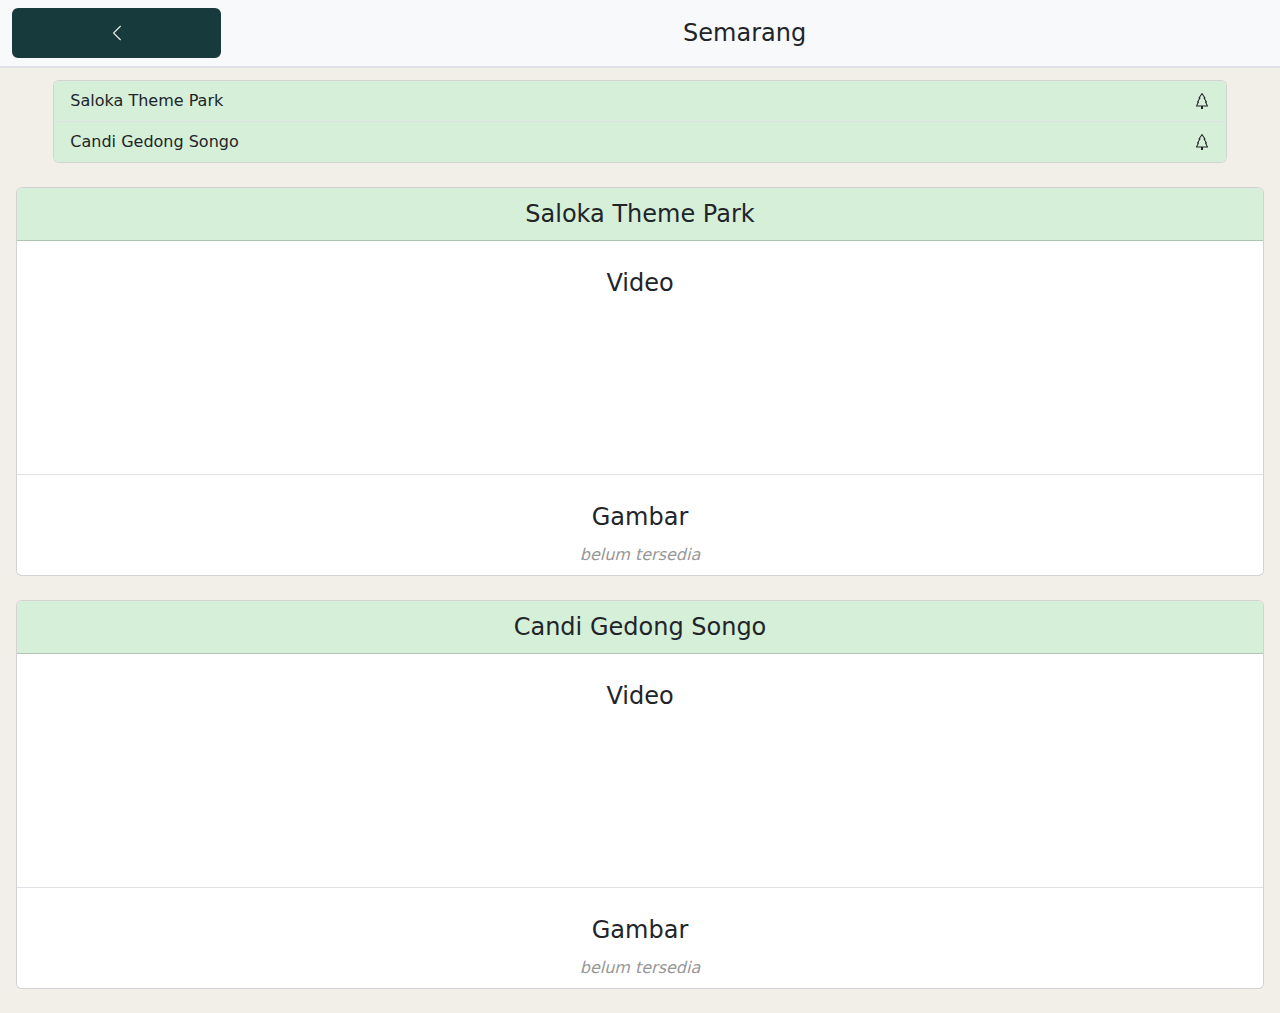
==== semarang.html @ 07086a49 "Upload Website V3" ====
<!DOCTYPE html>
<html lang="en">
  <head>
    <meta charset="UTF-8" />
    <meta name="viewport" content="width=device-width, initial-scale=1.0" />
    <title>Tegal</title>
    <link
      href="https://cdn.jsdelivr.net/npm/bootstrap@5.3.3/dist/css/bootstrap.min.css"
      rel="stylesheet"
      integrity="sha384-QWTKZyjpPEjISv5WaRU9OFeRpok6YctnYmDr5pNlyT2bRjXh0JMhjY6hW+ALEwIH"
      crossorigin="anonymous"
    />
    <link rel="preconnect" href="https://fonts.googleapis.com" />
    <link rel="preconnect" href="https://fonts.gstatic.com" crossorigin />
    <link
      rel="stylesheet"
      href="https://fonts.googleapis.com/css2?family=Material+Symbols+Outlined:opsz,wght,FILL,GRAD@20..48,100..700,0..1,-50..200"
    />
    <link
      href="https://fonts.googleapis.com/css2?family=Poppins:ital,wght@0,100;0,200;0,300;0,400;0,500;0,600;0,700;0,800;0,900;1,100;1,200;1,300;1,400;1,500;1,600;1,700;1,800;1,900&display=swap"
      rel="stylesheet"
    />
    <link rel="stylesheet" href="./style/style.css" />
    <link rel="stylesheet" href="./style/poppins.css" />
    <link rel="stylesheet" href="./style/pattern.css" />
    <link rel="icon" type="image/x-icon" href="./images/busfront.ico" />
  </head>
  <body>
    <!-- Navbar -->
    <nav class="navbar fixed-top bg-body-tertiary border-bottom border-2">
      <div
        class="container-fluid d-flex flex-row justify-content-between text-center"
      >
        <a
          class="navbar-brand btn-first col-2 rounded d-flex justify-content-center align-items-center"
          href="./index.html"
          ><svg
            xmlns="http://www.w3.org/2000/svg"
            width="18"
            height="18"
            fill="currentColor"
            class="bi bi-chevron-left"
            viewBox="0 0 16 16"
          >
            <path
              fill-rule="evenodd"
              d="M11.354 1.646a.5.5 0 0 1 0 .708L5.707 8l5.647 5.646a.5.5 0 0 1-.708.708l-6-6a.5.5 0 0 1 0-.708l6-6a.5.5 0 0 1 .708 0"
            />
          </svg>
        </a>
        <p class="text-center col-10 fs-4">Semarang</p>
      </div>
    </nav>
    <!-- End of Navbar -->
    <!-- List -->
    <div class="d-flex flex-column align-items-center">
      <div class="card col-11 mt-main">
        <ul class="list-group list-group-flush">
          <li
            class="list-group-item bg-third d-flex flex-row justify-content-between align-items-center"
          >
            <span>Saloka Theme Park</span>
            <svg
              xmlns="http://www.w3.org/2000/svg"
              width="16"
              height="16"
              fill="currentColor"
              class="bi bi-tree"
              viewBox="0 0 16 16"
            >
              <path
                d="M8.416.223a.5.5 0 0 0-.832 0l-3 4.5A.5.5 0 0 0 5 5.5h.098L3.076 8.735A.5.5 0 0 0 3.5 9.5h.191l-1.638 3.276a.5.5 0 0 0 .447.724H7V16h2v-2.5h4.5a.5.5 0 0 0 .447-.724L12.31 9.5h.191a.5.5 0 0 0 .424-.765L10.902 5.5H11a.5.5 0 0 0 .416-.777zM6.437 4.758A.5.5 0 0 0 6 4.5h-.066L8 1.401 10.066 4.5H10a.5.5 0 0 0-.424.765L11.598 8.5H11.5a.5.5 0 0 0-.447.724L12.69 12.5H3.309l1.638-3.276A.5.5 0 0 0 4.5 8.5h-.098l2.022-3.235a.5.5 0 0 0 .013-.507"
              />
            </svg>
          </li>
          <li
            class="list-group-item bg-third d-flex flex-row justify-content-between align-items-center"
          >
            <span>Candi Gedong Songo</span>
            <svg
              xmlns="http://www.w3.org/2000/svg"
              width="16"
              height="16"
              fill="currentColor"
              class="bi bi-tree"
              viewBox="0 0 16 16"
            >
              <path
                d="M8.416.223a.5.5 0 0 0-.832 0l-3 4.5A.5.5 0 0 0 5 5.5h.098L3.076 8.735A.5.5 0 0 0 3.5 9.5h.191l-1.638 3.276a.5.5 0 0 0 .447.724H7V16h2v-2.5h4.5a.5.5 0 0 0 .447-.724L12.31 9.5h.191a.5.5 0 0 0 .424-.765L10.902 5.5H11a.5.5 0 0 0 .416-.777zM6.437 4.758A.5.5 0 0 0 6 4.5h-.066L8 1.401 10.066 4.5H10a.5.5 0 0 0-.424.765L11.598 8.5H11.5a.5.5 0 0 0-.447.724L12.69 12.5H3.309l1.638-3.276A.5.5 0 0 0 4.5 8.5h-.098l2.022-3.235a.5.5 0 0 0 .013-.507"
              />
            </svg>
          </li>
        </ul>
      </div>
    </div>
    <!-- End of List -->

    <!-- Main 1-->
    <div class="mx-3 mt-4">
      <div class="card mb-4">
        <div class="card-header text-center fs-4 bg-third">
          Saloka Theme Park
        </div>
        <ul class="list-group list-group-flush">
          <li class="list-group-item text-center">
            <div class="fs-4 mb-2 mt-3">Video</div>
            <iframe
              src="https://www.youtube.com/embed/GYGILO3Qjj8"
              title="WISATA SALOKA PARK SEMARANG | TAMAN WISATA REKREASI TERBESAR JATENG | UPDATE  TIKET TERBARU SALOKA"
              frameborder="0"
              allow="accelerometer; autoplay; clipboard-write; encrypted-media; gyroscope; picture-in-picture; web-share"
              referrerpolicy="strict-origin-when-cross-origin"
              allowfullscreen
            ></iframe>
          </li>
          <li class="list-group-item d-flex flex-column align-items-center">
            <div class="fs-4 mb-2 mt-3">Gambar</div>
            <div class="text-disable">belum tersedia</div>
          </li>
        </ul>
      </div>
    </div>
    <!-- End of Main 1-->

    <!-- Main 2 -->
    <div class="mx-3 mt-4">
      <div class="card mb-4">
        <div class="card-header text-center fs-4 bg-third">
          Candi Gedong Songo
        </div>
        <ul class="list-group list-group-flush">
          <li class="list-group-item text-center">
            <div class="fs-4 mb-2 mt-3">Video</div>
            <iframe
              src="https://www.youtube.com/embed/PD6K5mog-Es"
              title="Ayanaz Tampil Beda di Wisata Candi Gedongsongo Bandungan Semarang"
              frameborder="0"
              allow="accelerometer; autoplay; clipboard-write; encrypted-media; gyroscope; picture-in-picture; web-share"
              referrerpolicy="strict-origin-when-cross-origin"
              allowfullscreen
            ></iframe>
          </li>
          <li class="list-group-item d-flex flex-column align-items-center">
            <div class="fs-4 mb-2 mt-3">Gambar</div>
            <div class="text-disable">belum tersedia</div>
          </li>
        </ul>
      </div>
    </div>
    <!-- End of Main 2 -->

    <script
      src="https://cdn.jsdelivr.net/npm/bootstrap@5.3.3/dist/js/bootstrap.bundle.min.js"
      integrity="sha384-YvpcrYf0tY3lHB60NNkmXc5s9fDVZLESaAA55NDzOxhy9GkcIdslK1eN7N6jIeHz"
      crossorigin="anonymous"
    ></script>
  </body>
</html>
---- style/style.css ----
body {
  background-color: #f2efe8 !important;
}

.bg-main {
  background-color: #f2efe8 !important;
}

.bg-second {
  background-color: #173b3d !important;
}

.bg-third {
  background-color: #d6efd8 !important;
}

.text-first {
  color: #173b3d !important;
}

.text-second {
  color: #f2efe8 !important;
}

.text-disable {
  color: rgb(151, 151, 151);
  font-style: italic;
}

.vh-100 {
  height: 100vh;
}

.vh-90 {
  height: 70vh;
}

.btn-first {
  background-color: #173b3d !important;
  color: #f2efe8 !important;
  border: 3px solid #173b3d;
}

.btn-first:hover {
  background-color: #f2efe8 !important;
  color: #173b3d !important;
  border: 3px solid #173b3d;
}

.navbar-brand {
  margin-right: 0 !important;
  padding-top: 0 !important;
  padding-bottom: 0 !important;
  height: 50px;
}

.hero {
  height: 100vh;
}

.image-hero {
  height: 100px;
}

.title {
  font-size: 3rem;
}

p {
  margin-bottom: 0 !important;
}

.mt-main {
  margin-top: 80px;
}

.card2 {
  background-color: #f2efe8 !important;
  border: none !important;
}

.card-body2 {
  padding: 10px 10px 5px 10px;
  margin-top: 13px;
  background: linear-gradient(-45deg, #365e32, #81a263, #173b3d, #d6efd8);
  background-size: 400% 400%;
  animation: gradient 15s ease infinite;
}

.card-body3 {
  padding: 10px 10px 5px 10px;
  margin-top: 13px;
  background: linear-gradient(-45deg, #c7253e, #e85c0d, #821131, #fabc3f);
  background-size: 400% 400%;
  animation: gradient 15s ease infinite;
}

.card-body4 {
  padding: 10px 10px 5px 10px;
  margin-top: 13px;
  background: linear-gradient(-45deg, #795757, #664343, #3b3030, #fff0d1);
  background-size: 400% 400%;
  animation: gradient 15s ease infinite;
}

.in-box {
  padding: 5px 8px 5px 8px;
  background-color: #f2efe8;
}

@keyframes gradient {
  0% {
    background-position: 0% 50%;
  }
  50% {
    background-position: 100% 50%;
  }
  100% {
    background-position: 0% 50%;
  }
}

.location {
  margin-top: 3px !important;
}

.material-symbols-outlined {
  font-variation-settings: "FILL" 0, "wght" 400, "GRAD" 0, "opsz" 16;
}
---- style/poppins.css ----
.poppins-thin {
  font-family: "Poppins", system-ui;
  font-weight: 100;
  font-style: normal;
}

.poppins-extralight {
  font-family: "Poppins", system-ui;
  font-weight: 200;
  font-style: normal;
}

.poppins-light {
  font-family: "Poppins", system-ui;
  font-weight: 300;
  font-style: normal;
}

.poppins-regular {
  font-family: "Poppins", system-ui;
  font-weight: 400;
  font-style: normal;
}

.poppins-medium {
  font-family: "Poppins", system-ui;
  font-weight: 500;
  font-style: normal;
}

.poppins-semibold {
  font-family: "Poppins", system-ui;
  font-weight: 600;
  font-style: normal;
}

.poppins-bold {
  font-family: "Poppins", system-ui;
  font-weight: 700;
  font-style: normal;
}

.poppins-extrabold {
  font-family: "Poppins", system-ui;
  font-weight: 800;
  font-style: normal;
}

.poppins-black {
  font-family: "Poppins", system-ui;
  font-weight: 900;
  font-style: normal;
}

.poppins-thin-italic {
  font-family: "Poppins", system-ui;
  font-weight: 100;
  font-style: italic;
}

.poppins-extralight-italic {
  font-family: "Poppins", system-ui;
  font-weight: 200;
  font-style: italic;
}

.poppins-light-italic {
  font-family: "Poppins", system-ui;
  font-weight: 300;
  font-style: italic;
}

.poppins-regular-italic {
  font-family: "Poppins", system-ui;
  font-weight: 400;
  font-style: italic;
}

.poppins-medium-italic {
  font-family: "Poppins", system-ui;
  font-weight: 500;
  font-style: italic;
}

.poppins-semibold-italic {
  font-family: "Poppins", system-ui;
  font-weight: 600;
  font-style: italic;
}

.poppins-bold-italic {
  font-family: "Poppins", system-ui;
  font-weight: 700;
  font-style: italic;
}

.poppins-extrabold-italic {
  font-family: "Poppins", system-ui;
  font-weight: 800;
  font-style: italic;
}

.poppins-black-italic {
  font-family: "Poppins", system-ui;
  font-weight: 900;
  font-style: italic;
}
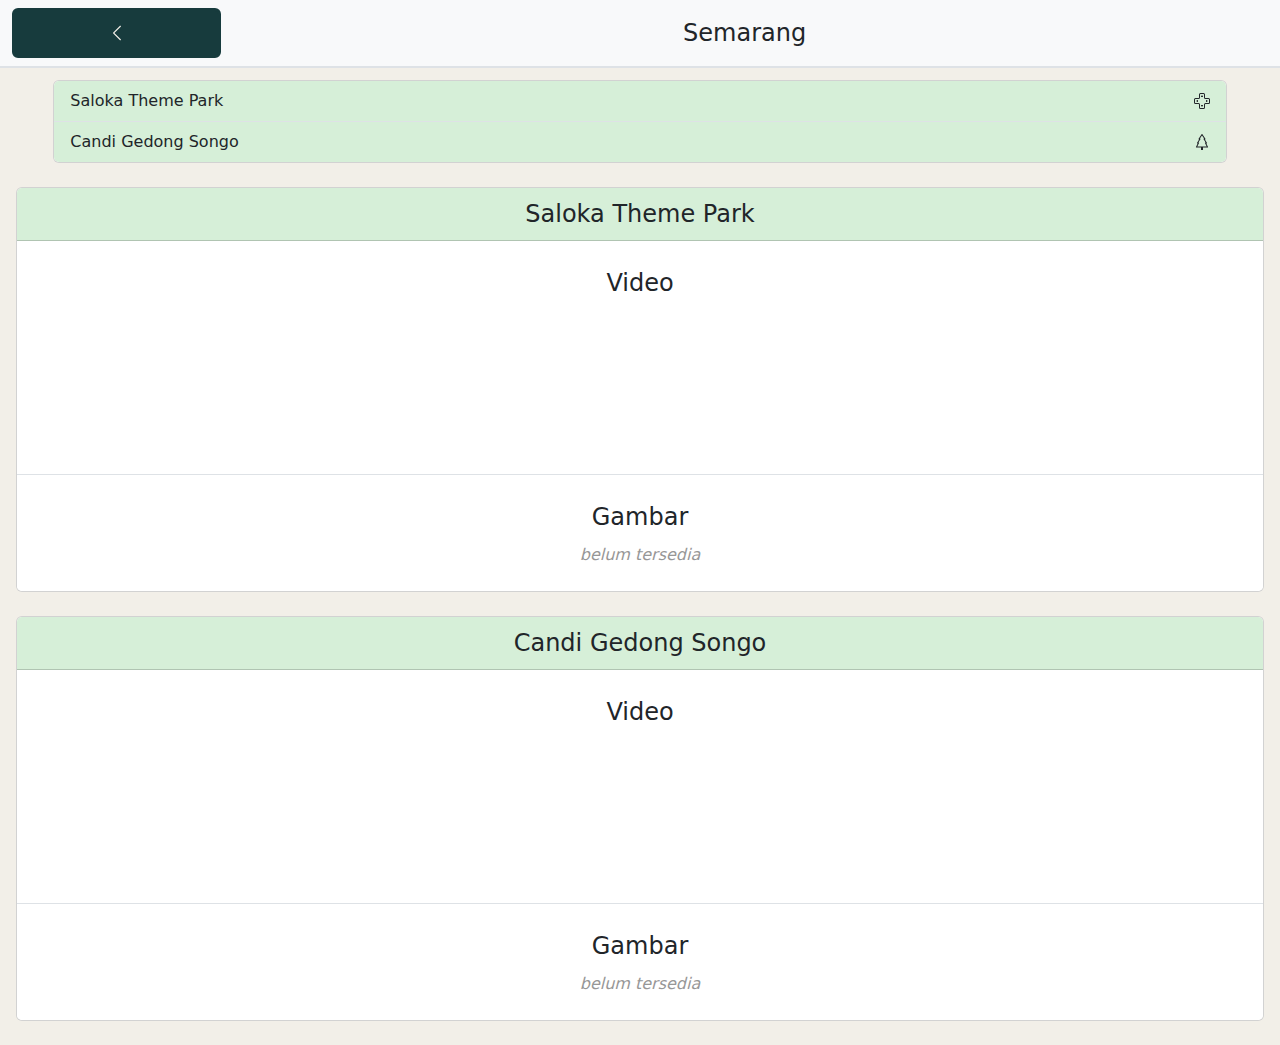
==== commit b93c1689: "Update semarang.html" ====
--- a/semarang.html
+++ b/semarang.html
@@ -60,18 +60,10 @@
             class="list-group-item bg-third d-flex flex-row justify-content-between align-items-center"
           >
             <span>Saloka Theme Park</span>
-            <svg
-              xmlns="http://www.w3.org/2000/svg"
-              width="16"
-              height="16"
-              fill="currentColor"
-              class="bi bi-tree"
-              viewBox="0 0 16 16"
-            >
-              <path
-                d="M8.416.223a.5.5 0 0 0-.832 0l-3 4.5A.5.5 0 0 0 5 5.5h.098L3.076 8.735A.5.5 0 0 0 3.5 9.5h.191l-1.638 3.276a.5.5 0 0 0 .447.724H7V16h2v-2.5h4.5a.5.5 0 0 0 .447-.724L12.31 9.5h.191a.5.5 0 0 0 .424-.765L10.902 5.5H11a.5.5 0 0 0 .416-.777zM6.437 4.758A.5.5 0 0 0 6 4.5h-.066L8 1.401 10.066 4.5H10a.5.5 0 0 0-.424.765L11.598 8.5H11.5a.5.5 0 0 0-.447.724L12.69 12.5H3.309l1.638-3.276A.5.5 0 0 0 4.5 8.5h-.098l2.022-3.235a.5.5 0 0 0 .013-.507"
-              />
-            </svg>
+            <svg xmlns="http://www.w3.org/2000/svg" width="16" height="16" fill="currentColor" class="bi bi-dpad" viewBox="0 0 16 16">
+  <path d="m7.788 2.34-.799 1.278A.25.25 0 0 0 7.201 4h1.598a.25.25 0 0 0 .212-.382l-.799-1.279a.25.25 0 0 0-.424 0Zm0 11.32-.799-1.277A.25.25 0 0 1 7.201 12h1.598a.25.25 0 0 1 .212.383l-.799 1.278a.25.25 0 0 1-.424 0ZM3.617 9.01 2.34 8.213a.25.25 0 0 1 0-.424l1.278-.799A.25.25 0 0 1 4 7.201V8.8a.25.25 0 0 1-.383.212Zm10.043-.798-1.277.799A.25.25 0 0 1 12 8.799V7.2a.25.25 0 0 1 .383-.212l1.278.799a.25.25 0 0 1 0 .424Z"/>
+  <path d="M6.5 0A1.5 1.5 0 0 0 5 1.5v3a.5.5 0 0 1-.5.5h-3A1.5 1.5 0 0 0 0 6.5v3A1.5 1.5 0 0 0 1.5 11h3a.5.5 0 0 1 .5.5v3A1.5 1.5 0 0 0 6.5 16h3a1.5 1.5 0 0 0 1.5-1.5v-3a.5.5 0 0 1 .5-.5h3A1.5 1.5 0 0 0 16 9.5v-3A1.5 1.5 0 0 0 14.5 5h-3a.5.5 0 0 1-.5-.5v-3A1.5 1.5 0 0 0 9.5 0zM6 1.5a.5.5 0 0 1 .5-.5h3a.5.5 0 0 1 .5.5v3A1.5 1.5 0 0 0 11.5 6h3a.5.5 0 0 1 .5.5v3a.5.5 0 0 1-.5.5h-3a1.5 1.5 0 0 0-1.5 1.5v3a.5.5 0 0 1-.5.5h-3a.5.5 0 0 1-.5-.5v-3A1.5 1.5 0 0 0 4.5 10h-3a.5.5 0 0 1-.5-.5v-3a.5.5 0 0 1 .5-.5h3A1.5 1.5 0 0 0 6 4.5z"/>
+</svg>
           </li>
           <li
             class="list-group-item bg-third d-flex flex-row justify-content-between align-items-center"
@@ -115,7 +107,7 @@
           </li>
           <li class="list-group-item d-flex flex-column align-items-center">
             <div class="fs-4 mb-2 mt-3">Gambar</div>
-            <div class="text-disable">belum tersedia</div>
+            <div class="text-disable mb-3">belum tersedia</div>
           </li>
         </ul>
       </div>
@@ -142,7 +134,7 @@
           </li>
           <li class="list-group-item d-flex flex-column align-items-center">
             <div class="fs-4 mb-2 mt-3">Gambar</div>
-            <div class="text-disable">belum tersedia</div>
+            <div class="text-disable mb-3">belum tersedia</div>
           </li>
         </ul>
       </div>
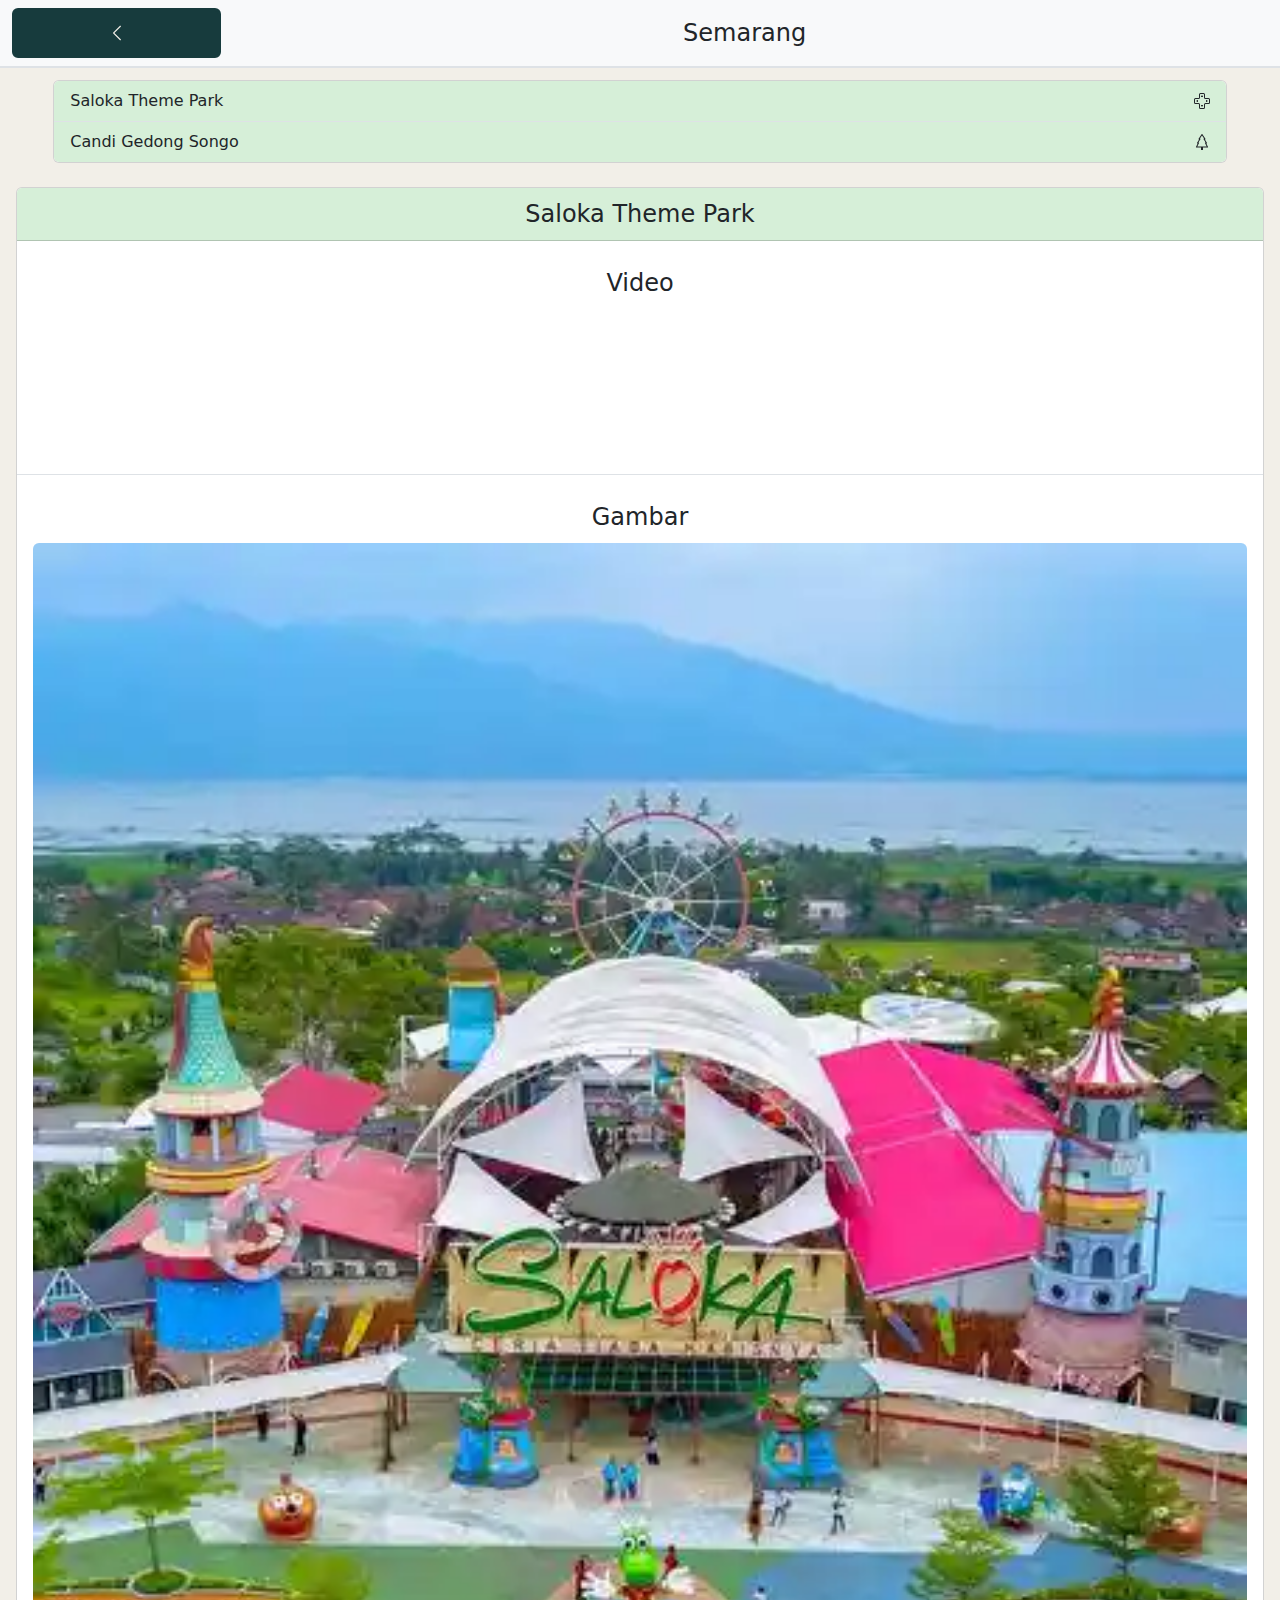
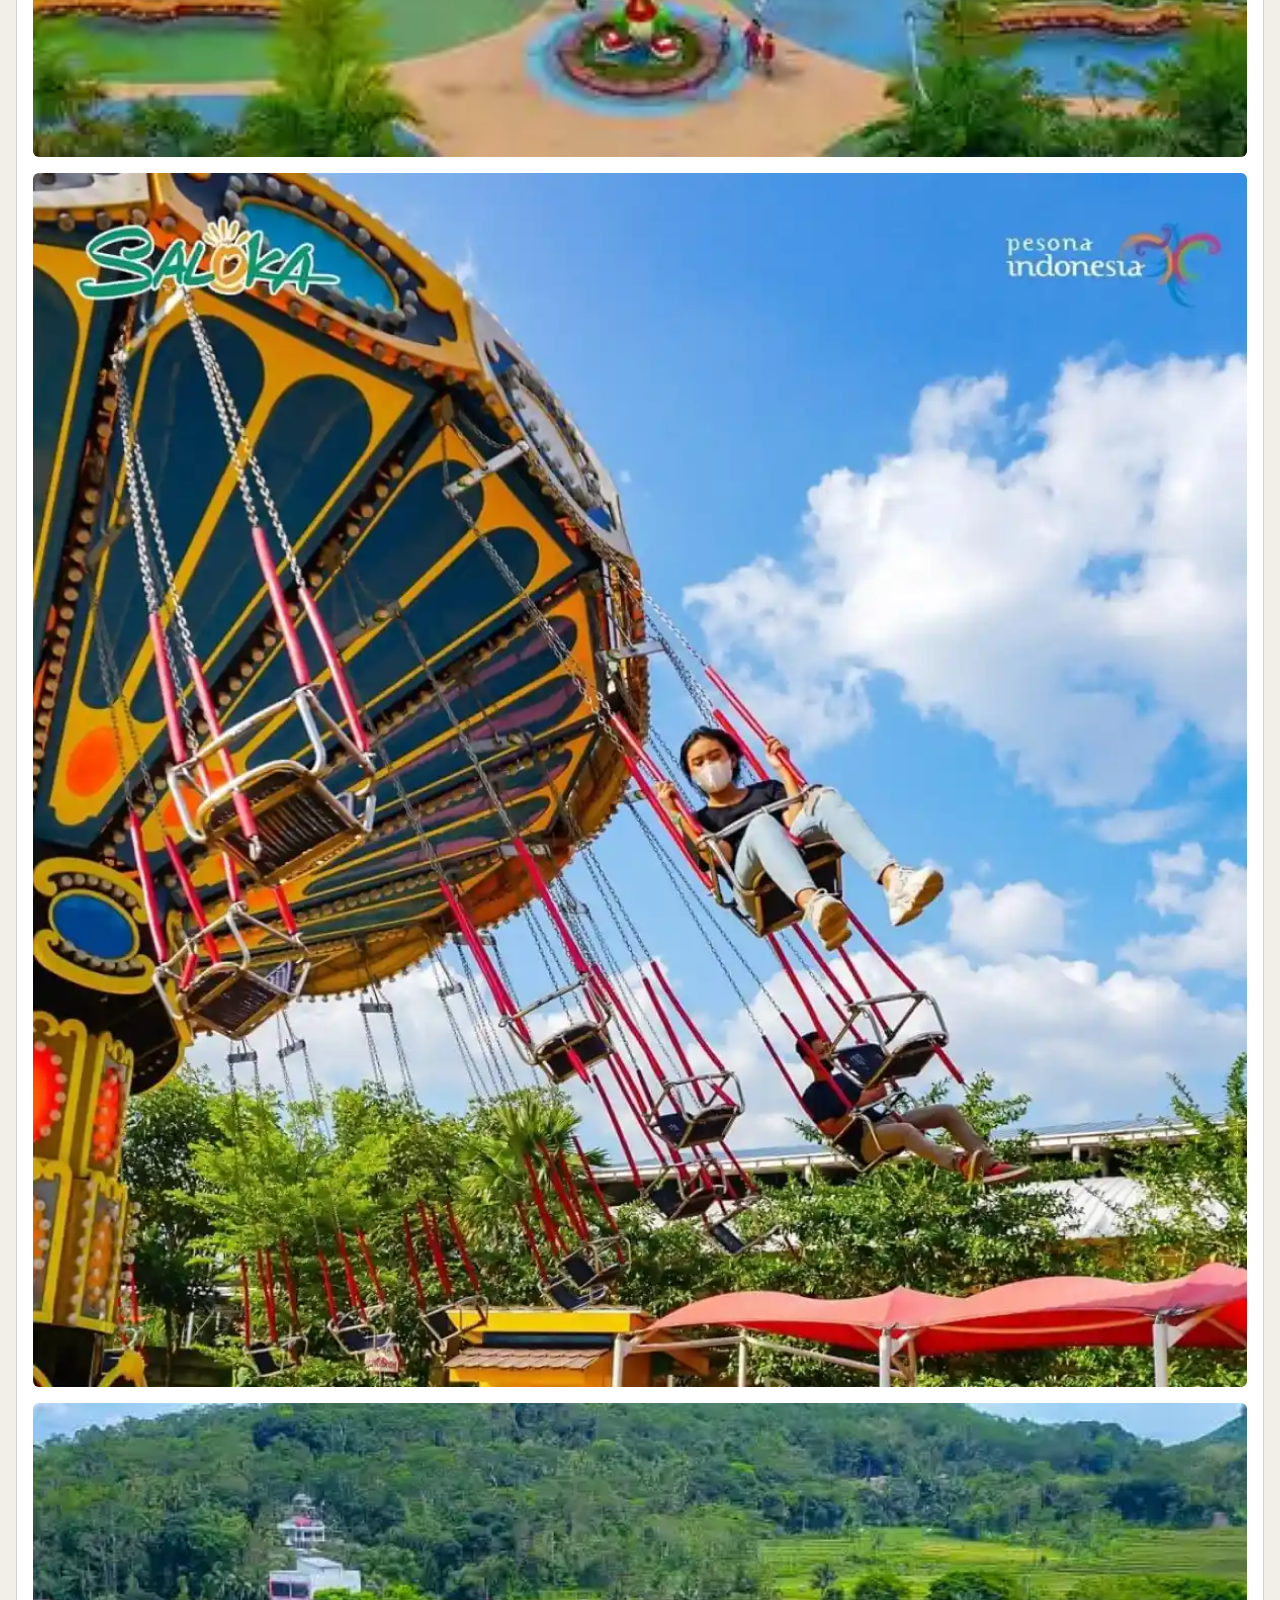
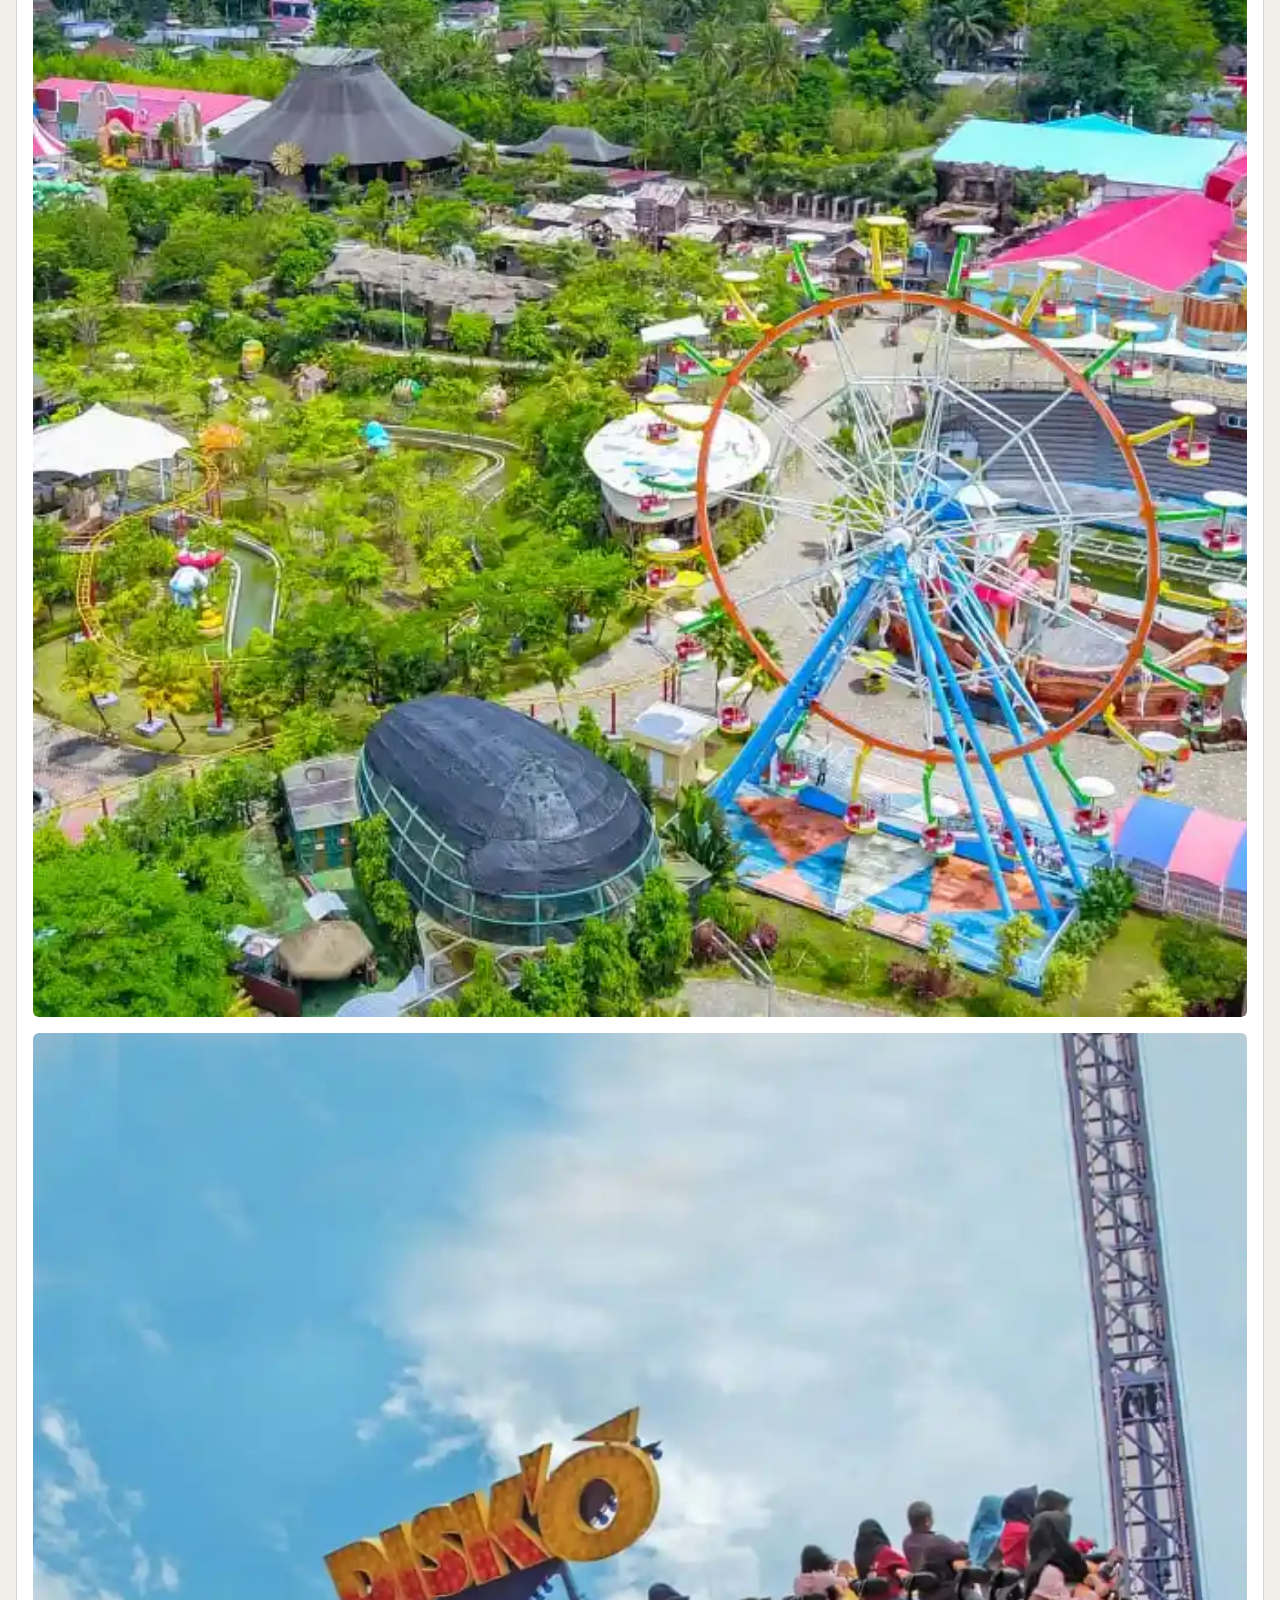
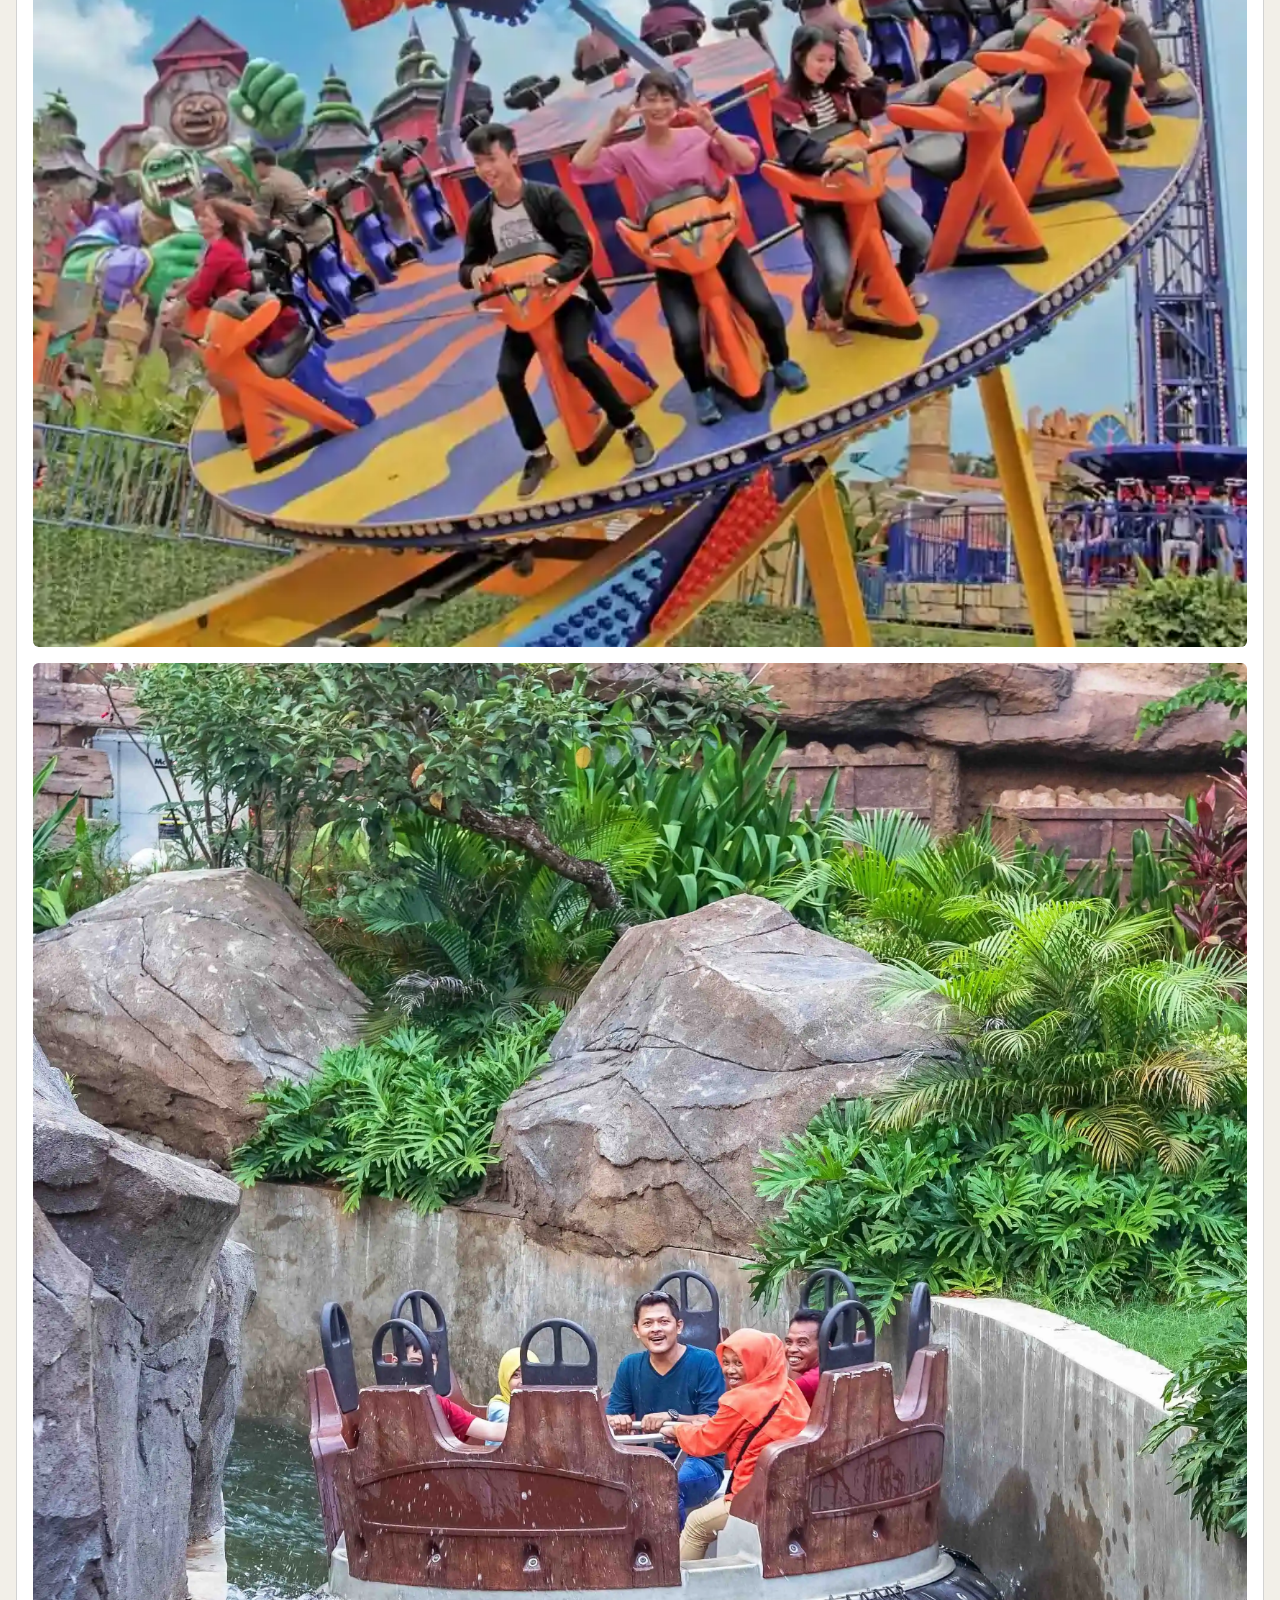
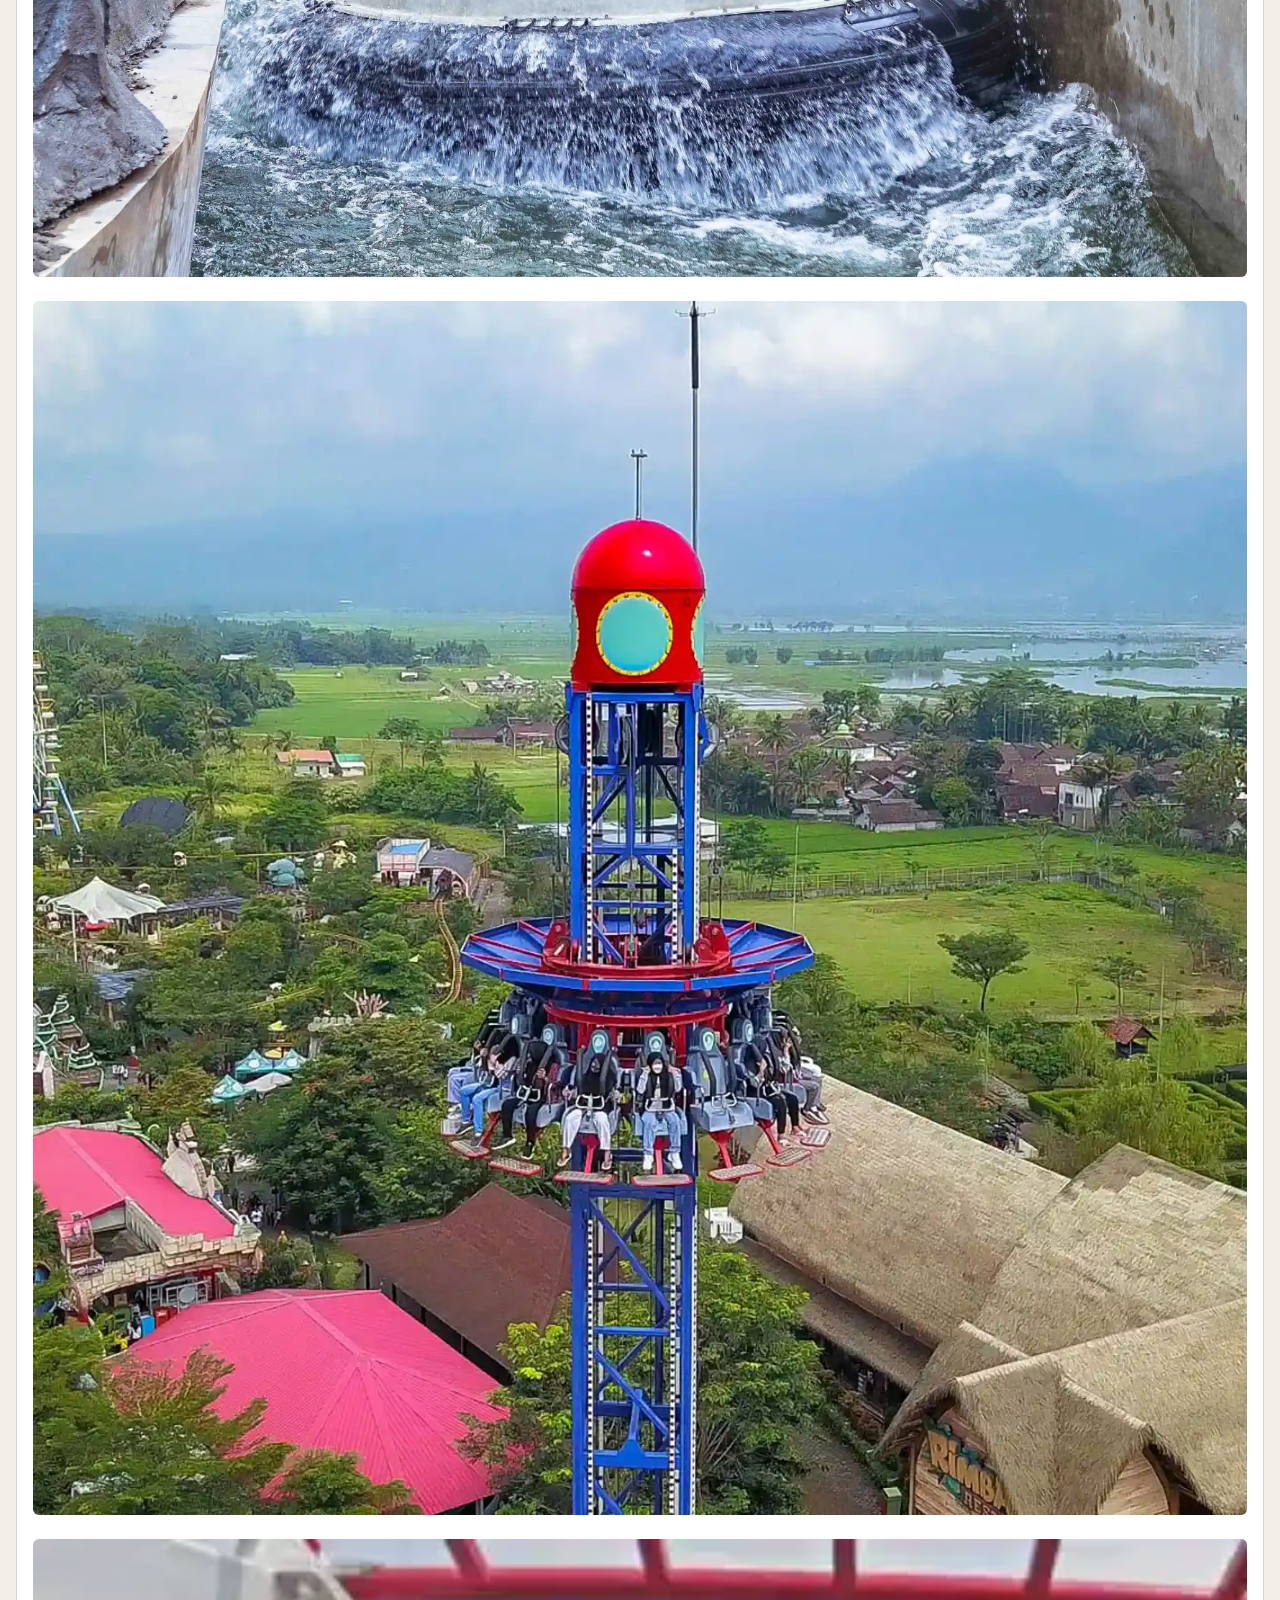
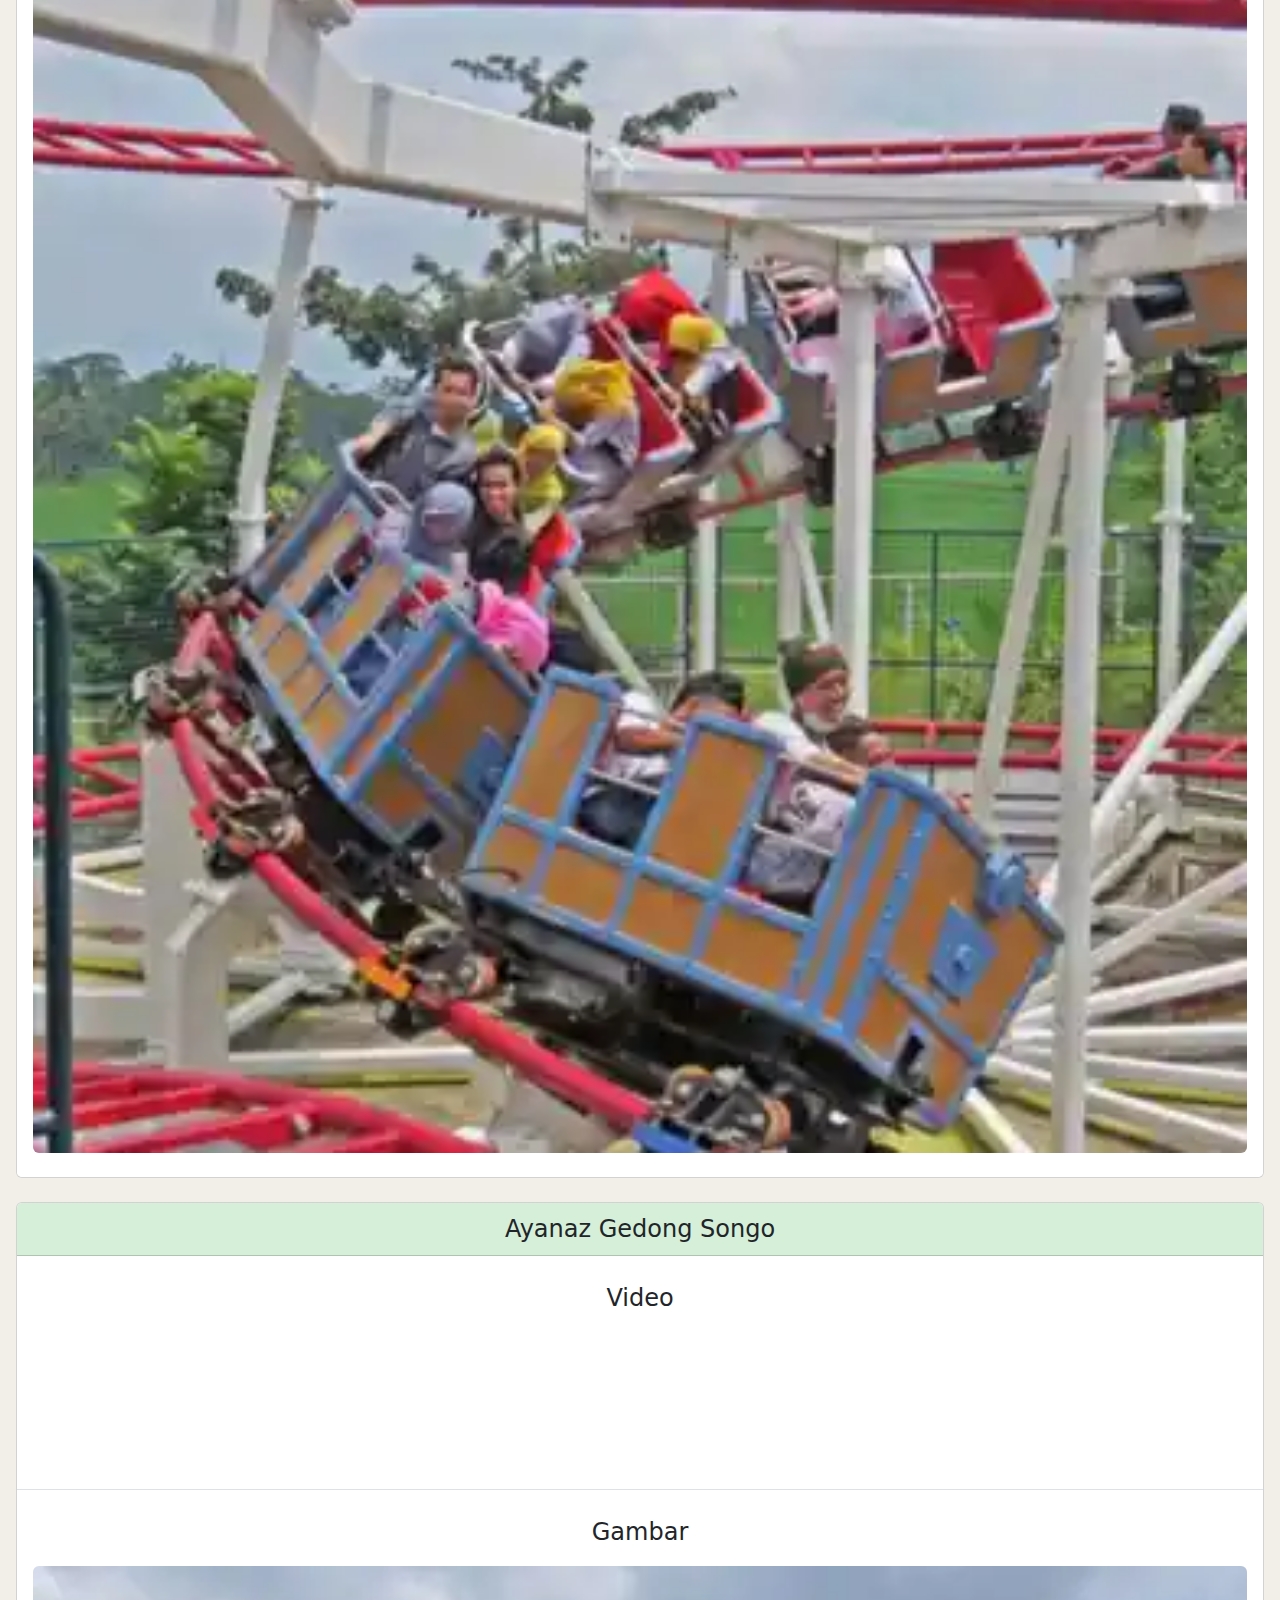
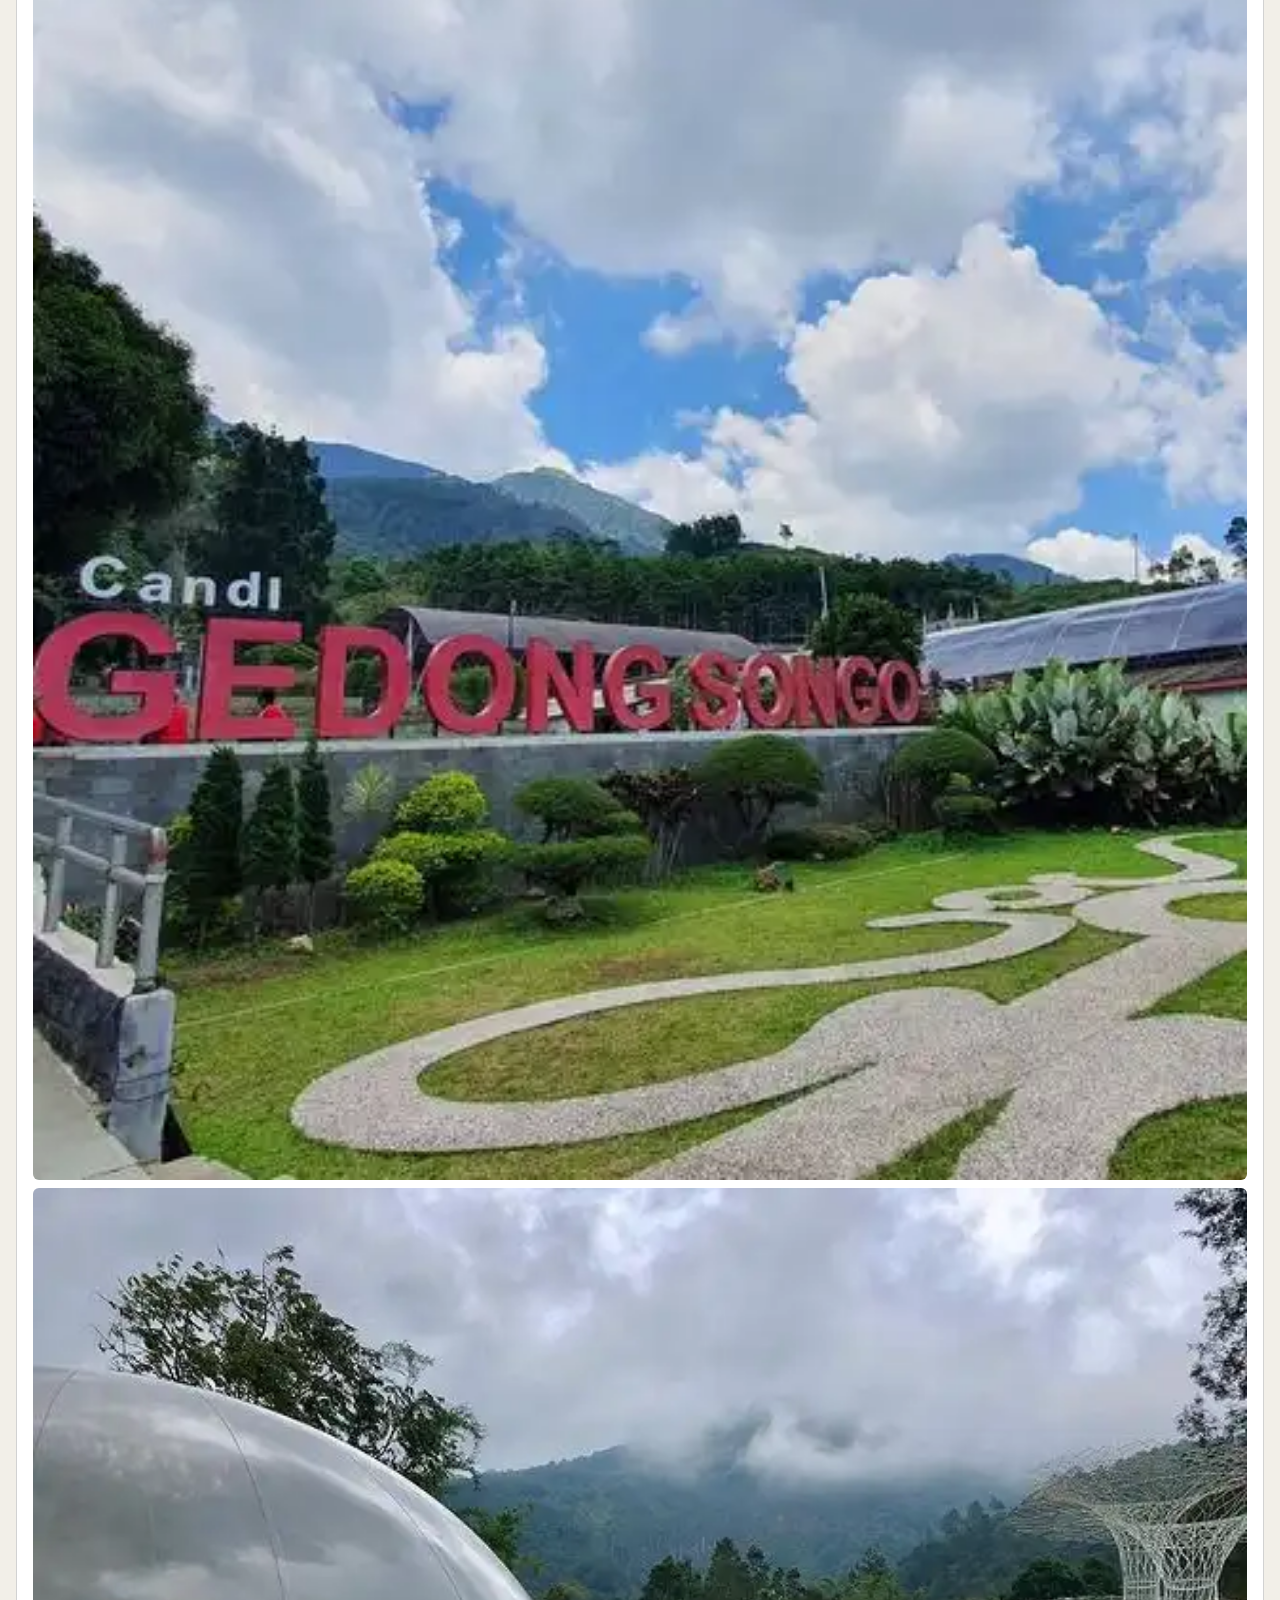
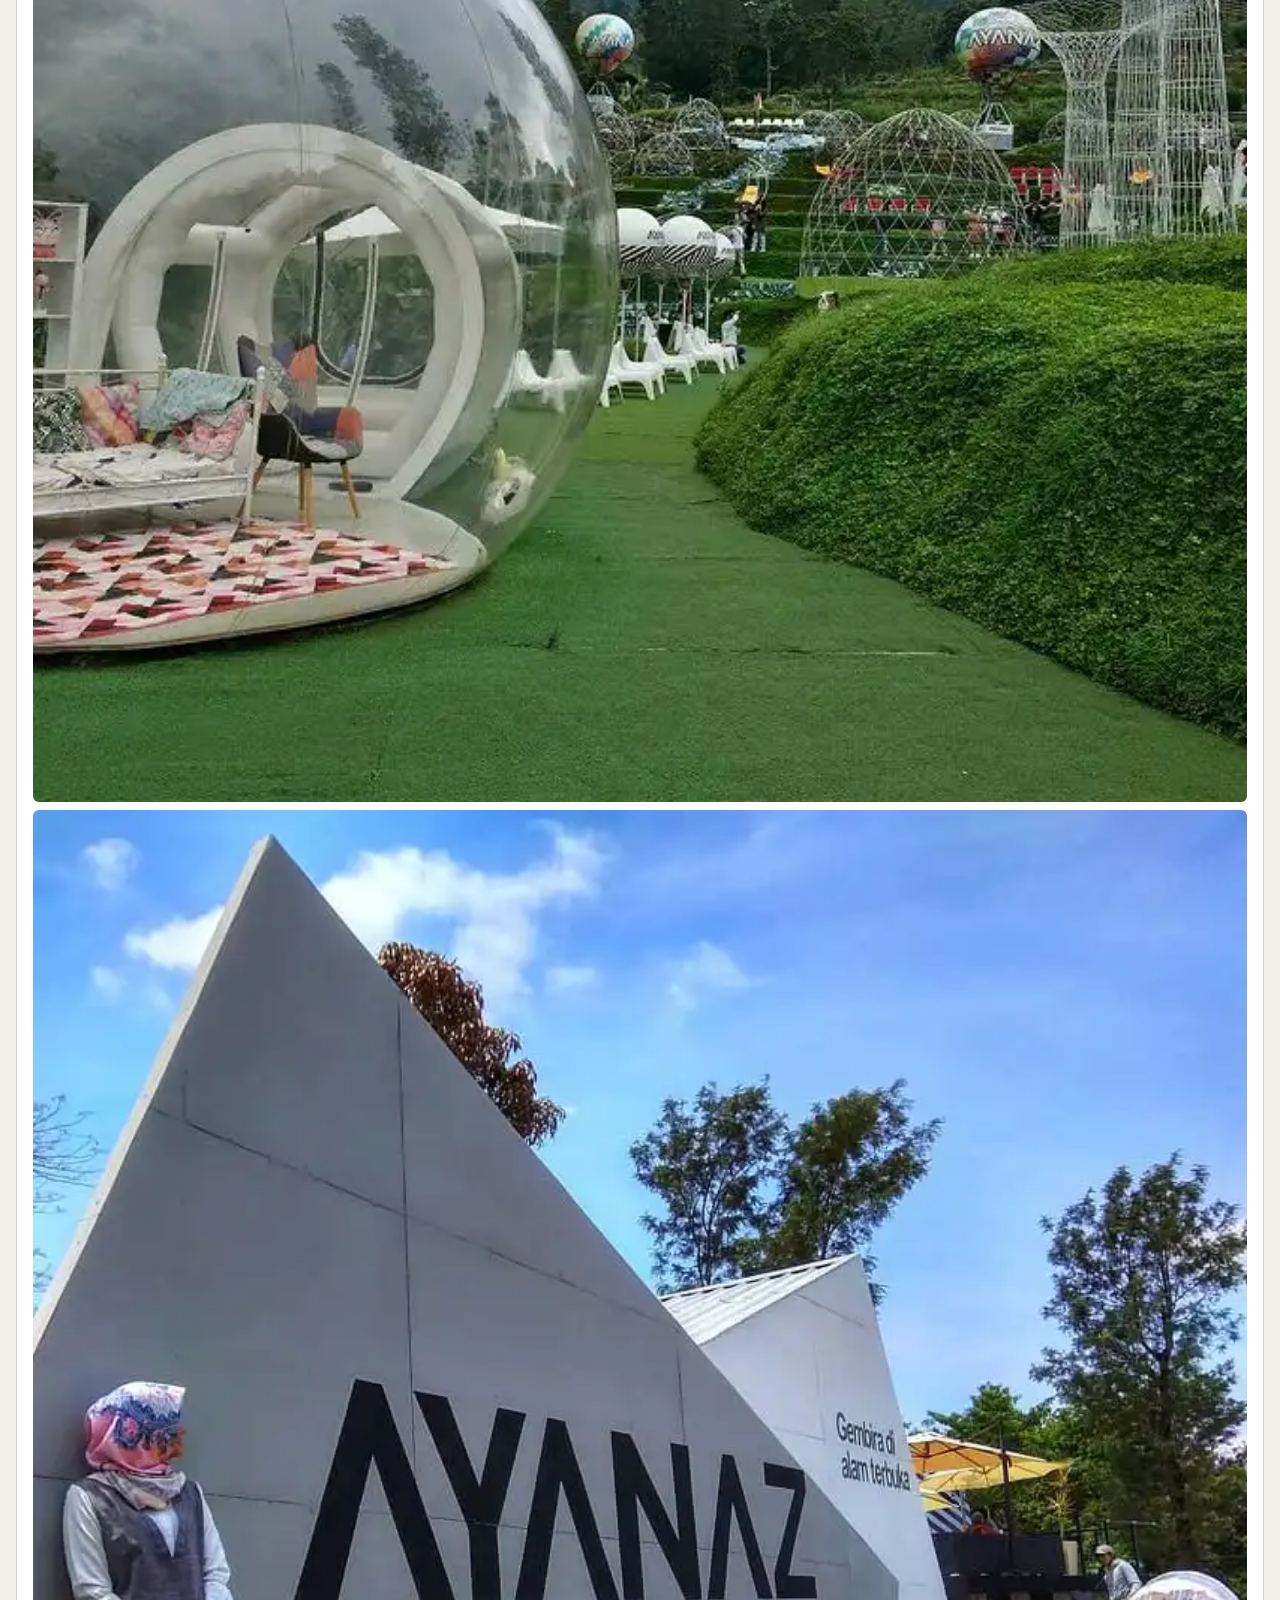
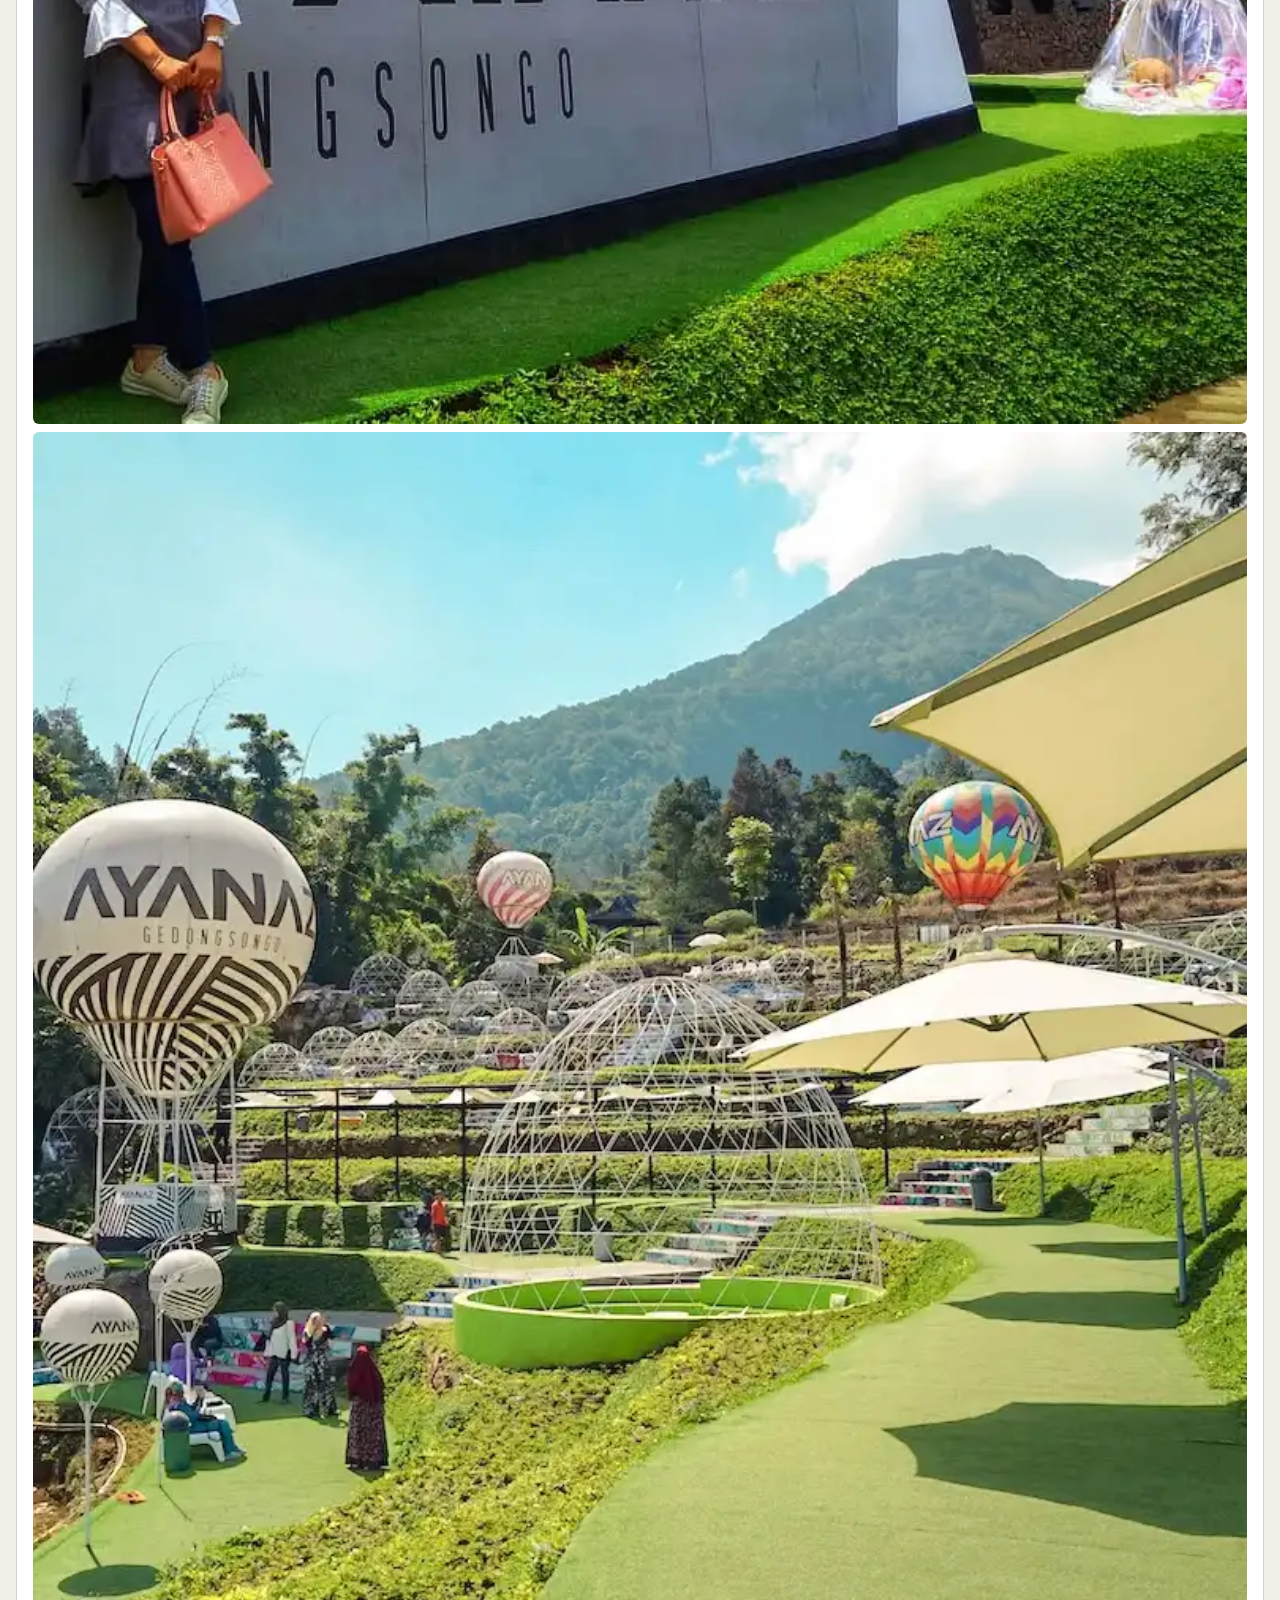
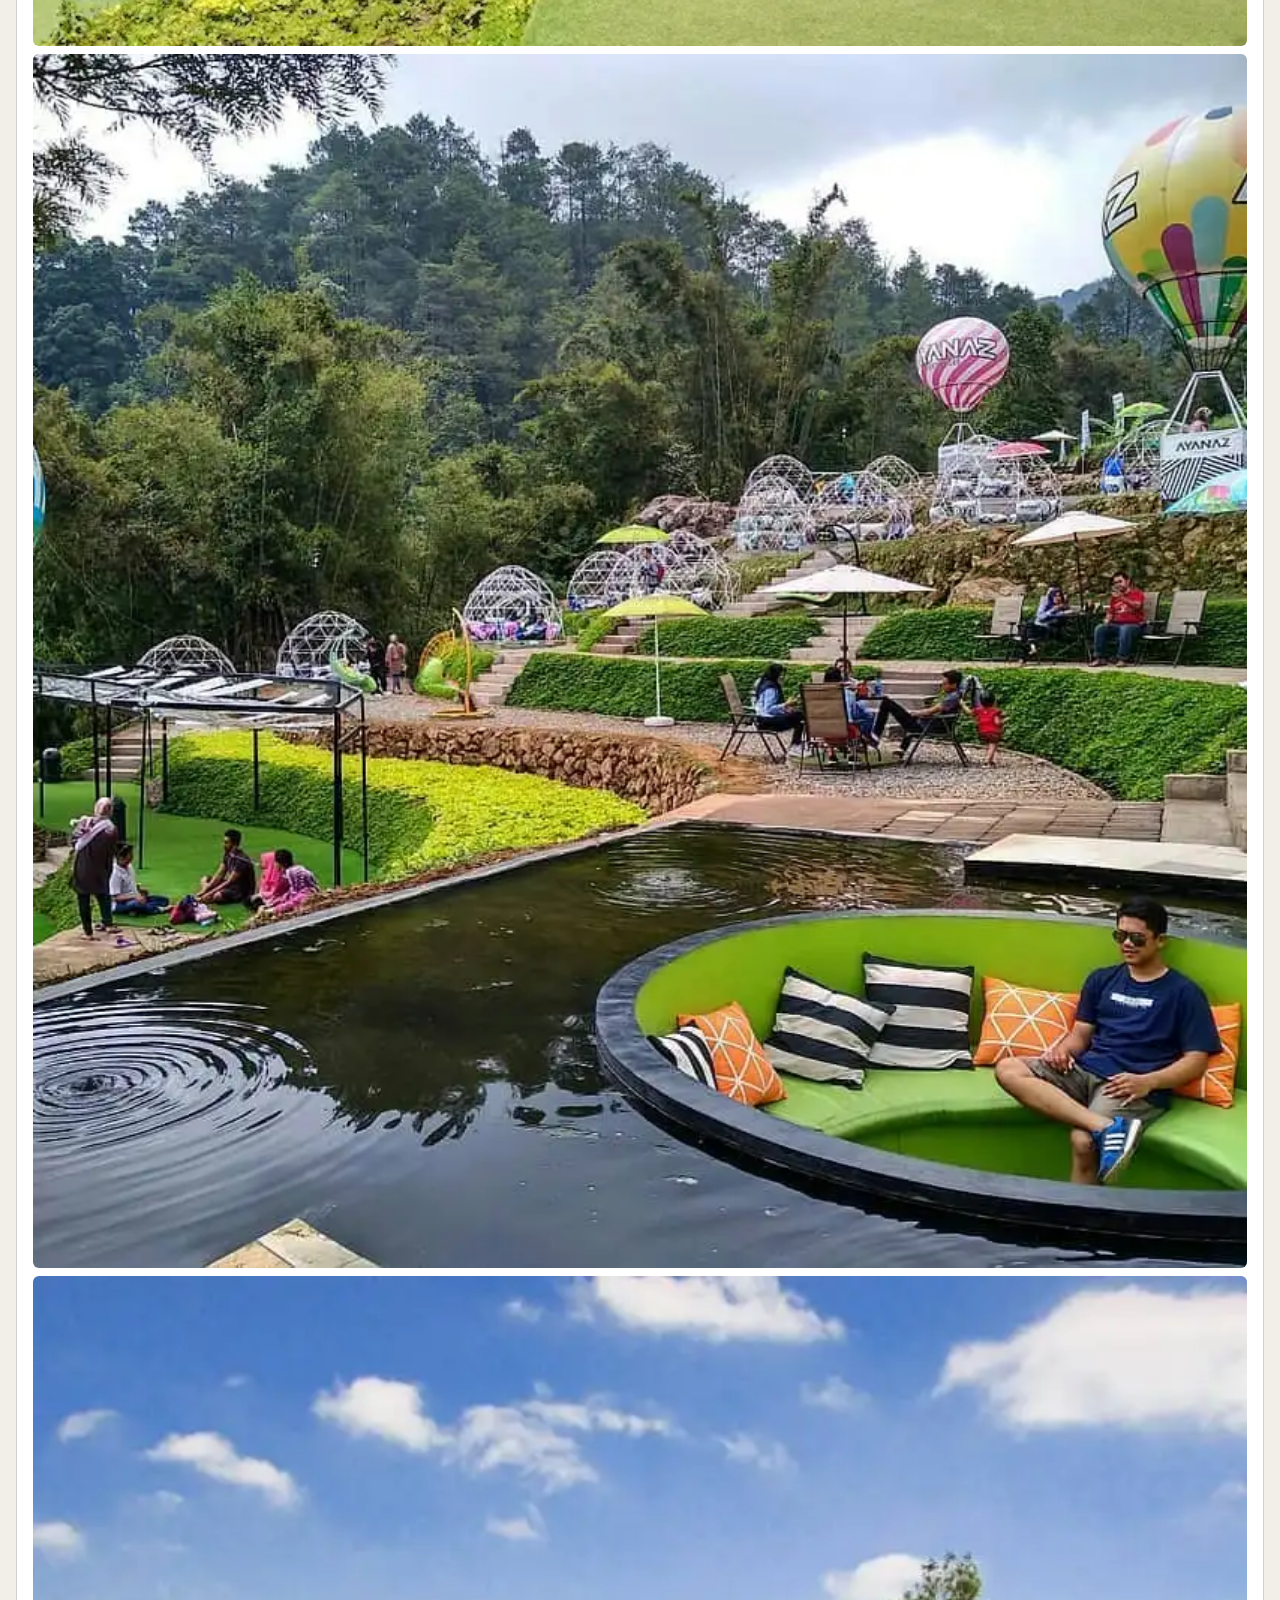
==== commit 5cb66eb1: "Update File" ====
--- a/semarang.html
+++ b/semarang.html
@@ -3,7 +3,7 @@
   <head>
     <meta charset="UTF-8" />
     <meta name="viewport" content="width=device-width, initial-scale=1.0" />
-    <title>Tegal</title>
+    <title>Semarang</title>
     <link
       href="https://cdn.jsdelivr.net/npm/bootstrap@5.3.3/dist/css/bootstrap.min.css"
       rel="stylesheet"
@@ -60,10 +60,21 @@
             class="list-group-item bg-third d-flex flex-row justify-content-between align-items-center"
           >
             <span>Saloka Theme Park</span>
-            <svg xmlns="http://www.w3.org/2000/svg" width="16" height="16" fill="currentColor" class="bi bi-dpad" viewBox="0 0 16 16">
-  <path d="m7.788 2.34-.799 1.278A.25.25 0 0 0 7.201 4h1.598a.25.25 0 0 0 .212-.382l-.799-1.279a.25.25 0 0 0-.424 0Zm0 11.32-.799-1.277A.25.25 0 0 1 7.201 12h1.598a.25.25 0 0 1 .212.383l-.799 1.278a.25.25 0 0 1-.424 0ZM3.617 9.01 2.34 8.213a.25.25 0 0 1 0-.424l1.278-.799A.25.25 0 0 1 4 7.201V8.8a.25.25 0 0 1-.383.212Zm10.043-.798-1.277.799A.25.25 0 0 1 12 8.799V7.2a.25.25 0 0 1 .383-.212l1.278.799a.25.25 0 0 1 0 .424Z"/>
-  <path d="M6.5 0A1.5 1.5 0 0 0 5 1.5v3a.5.5 0 0 1-.5.5h-3A1.5 1.5 0 0 0 0 6.5v3A1.5 1.5 0 0 0 1.5 11h3a.5.5 0 0 1 .5.5v3A1.5 1.5 0 0 0 6.5 16h3a1.5 1.5 0 0 0 1.5-1.5v-3a.5.5 0 0 1 .5-.5h3A1.5 1.5 0 0 0 16 9.5v-3A1.5 1.5 0 0 0 14.5 5h-3a.5.5 0 0 1-.5-.5v-3A1.5 1.5 0 0 0 9.5 0zM6 1.5a.5.5 0 0 1 .5-.5h3a.5.5 0 0 1 .5.5v3A1.5 1.5 0 0 0 11.5 6h3a.5.5 0 0 1 .5.5v3a.5.5 0 0 1-.5.5h-3a1.5 1.5 0 0 0-1.5 1.5v3a.5.5 0 0 1-.5.5h-3a.5.5 0 0 1-.5-.5v-3A1.5 1.5 0 0 0 4.5 10h-3a.5.5 0 0 1-.5-.5v-3a.5.5 0 0 1 .5-.5h3A1.5 1.5 0 0 0 6 4.5z"/>
-</svg>
+            <svg
+              xmlns="http://www.w3.org/2000/svg"
+              width="16"
+              height="16"
+              fill="currentColor"
+              class="bi bi-dpad"
+              viewBox="0 0 16 16"
+            >
+              <path
+                d="m7.788 2.34-.799 1.278A.25.25 0 0 0 7.201 4h1.598a.25.25 0 0 0 .212-.382l-.799-1.279a.25.25 0 0 0-.424 0Zm0 11.32-.799-1.277A.25.25 0 0 1 7.201 12h1.598a.25.25 0 0 1 .212.383l-.799 1.278a.25.25 0 0 1-.424 0ZM3.617 9.01 2.34 8.213a.25.25 0 0 1 0-.424l1.278-.799A.25.25 0 0 1 4 7.201V8.8a.25.25 0 0 1-.383.212Zm10.043-.798-1.277.799A.25.25 0 0 1 12 8.799V7.2a.25.25 0 0 1 .383-.212l1.278.799a.25.25 0 0 1 0 .424Z"
+              />
+              <path
+                d="M6.5 0A1.5 1.5 0 0 0 5 1.5v3a.5.5 0 0 1-.5.5h-3A1.5 1.5 0 0 0 0 6.5v3A1.5 1.5 0 0 0 1.5 11h3a.5.5 0 0 1 .5.5v3A1.5 1.5 0 0 0 6.5 16h3a1.5 1.5 0 0 0 1.5-1.5v-3a.5.5 0 0 1 .5-.5h3A1.5 1.5 0 0 0 16 9.5v-3A1.5 1.5 0 0 0 14.5 5h-3a.5.5 0 0 1-.5-.5v-3A1.5 1.5 0 0 0 9.5 0zM6 1.5a.5.5 0 0 1 .5-.5h3a.5.5 0 0 1 .5.5v3A1.5 1.5 0 0 0 11.5 6h3a.5.5 0 0 1 .5.5v3a.5.5 0 0 1-.5.5h-3a1.5 1.5 0 0 0-1.5 1.5v3a.5.5 0 0 1-.5.5h-3a.5.5 0 0 1-.5-.5v-3A1.5 1.5 0 0 0 4.5 10h-3a.5.5 0 0 1-.5-.5v-3a.5.5 0 0 1 .5-.5h3A1.5 1.5 0 0 0 6 4.5z"
+              />
+            </svg>
           </li>
           <li
             class="list-group-item bg-third d-flex flex-row justify-content-between align-items-center"
@@ -106,8 +117,42 @@
             ></iframe>
           </li>
           <li class="list-group-item d-flex flex-column align-items-center">
-            <div class="fs-4 mb-2 mt-3">Gambar</div>
-            <div class="text-disable mb-3">belum tersedia</div>
+            <div class="fs-4 mt-3">Gambar</div>
+            <img
+              class="col-12 mt-2 rounded"
+              src="./images/saloka/saloka1.webp"
+              alt=""
+            />
+            <img
+              class="col-12 mt-3 rounded"
+              src="./images/saloka/saloka2.webp"
+              alt=""
+            />
+            <img
+              class="col-12 mt-3 rounded"
+              src="./images/saloka/saloka3.webp"
+              alt=""
+            />
+            <img
+              class="col-12 mt-3 rounded"
+              src="./images/saloka/saloka4.webp"
+              alt=""
+            />
+            <img
+              class="col-12 mt-3 mb-2 rounded"
+              src="./images/saloka/saloka5.webp"
+              alt=""
+            />
+            <img
+              class="col-12 mt-3 mb-2 rounded"
+              src="./images/saloka/saloka6.webp"
+              alt=""
+            />
+            <img
+              class="col-12 mt-3 mb-3 rounded"
+              src="./images/saloka/saloka7.webp"
+              alt=""
+            />
           </li>
         </ul>
       </div>
@@ -118,7 +163,7 @@
     <div class="mx-3 mt-4">
       <div class="card mb-4">
         <div class="card-header text-center fs-4 bg-third">
-          Candi Gedong Songo
+          Ayanaz Gedong Songo
         </div>
         <ul class="list-group list-group-flush">
           <li class="list-group-item text-center">
@@ -134,7 +179,36 @@
           </li>
           <li class="list-group-item d-flex flex-column align-items-center">
             <div class="fs-4 mb-2 mt-3">Gambar</div>
-            <div class="text-disable mb-3">belum tersedia</div>
+            <img
+              class="col-12 mt-2 rounded"
+              src="./images/ayanaz/ayanaz1.webp"
+              alt=""
+            />
+            <img
+              class="col-12 mt-2 rounded"
+              src="./images/ayanaz/ayanaz2.webp"
+              alt=""
+            />
+            <img
+              class="col-12 mt-2 rounded"
+              src="./images/ayanaz/ayanaz3.webp"
+              alt=""
+            />
+            <img
+              class="col-12 mt-2 rounded"
+              src="./images/ayanaz/ayanaz4.webp"
+              alt=""
+            />
+            <img
+              class="col-12 mt-2 rounded"
+              src="./images/ayanaz/ayanaz5.webp"
+              alt=""
+            />
+            <img
+              class="col-12 mt-2 rounded"
+              src="./images/ayanaz/ayanaz6.webp"
+              alt=""
+            />
           </li>
         </ul>
       </div>
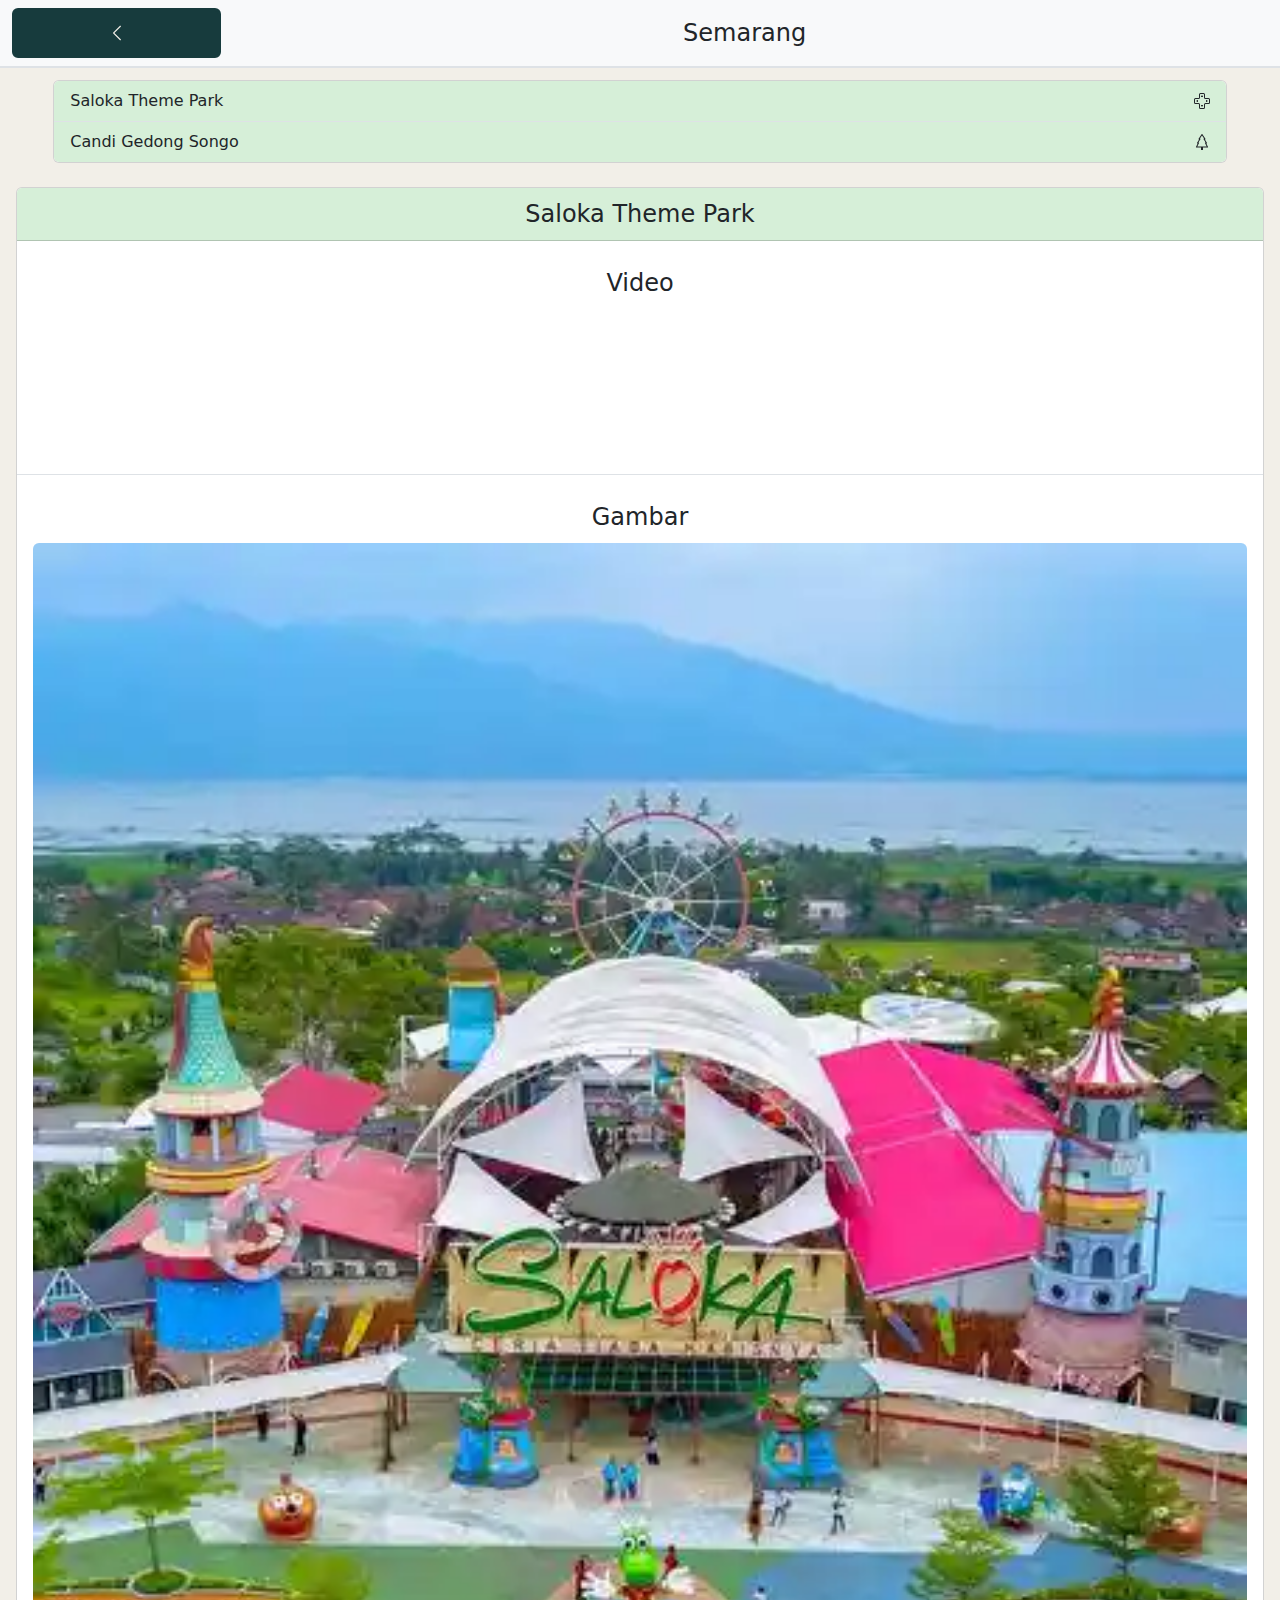
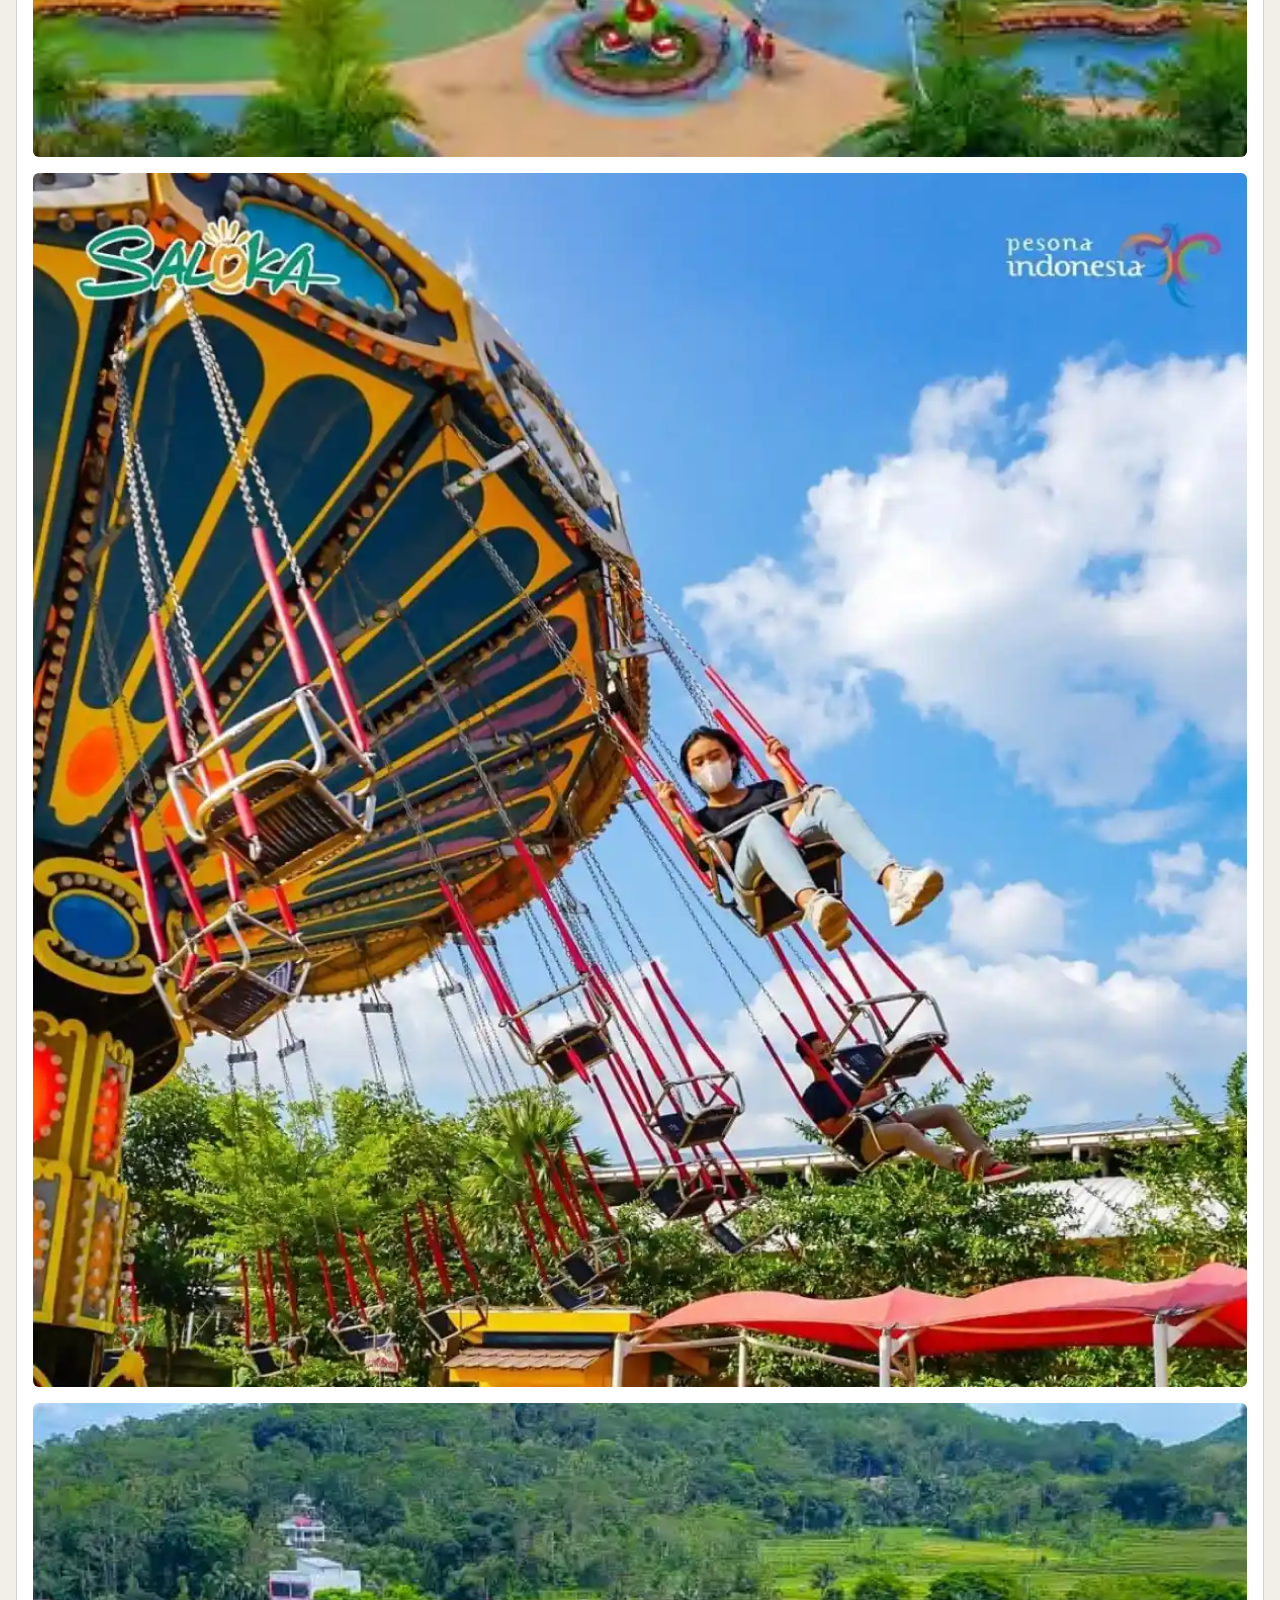
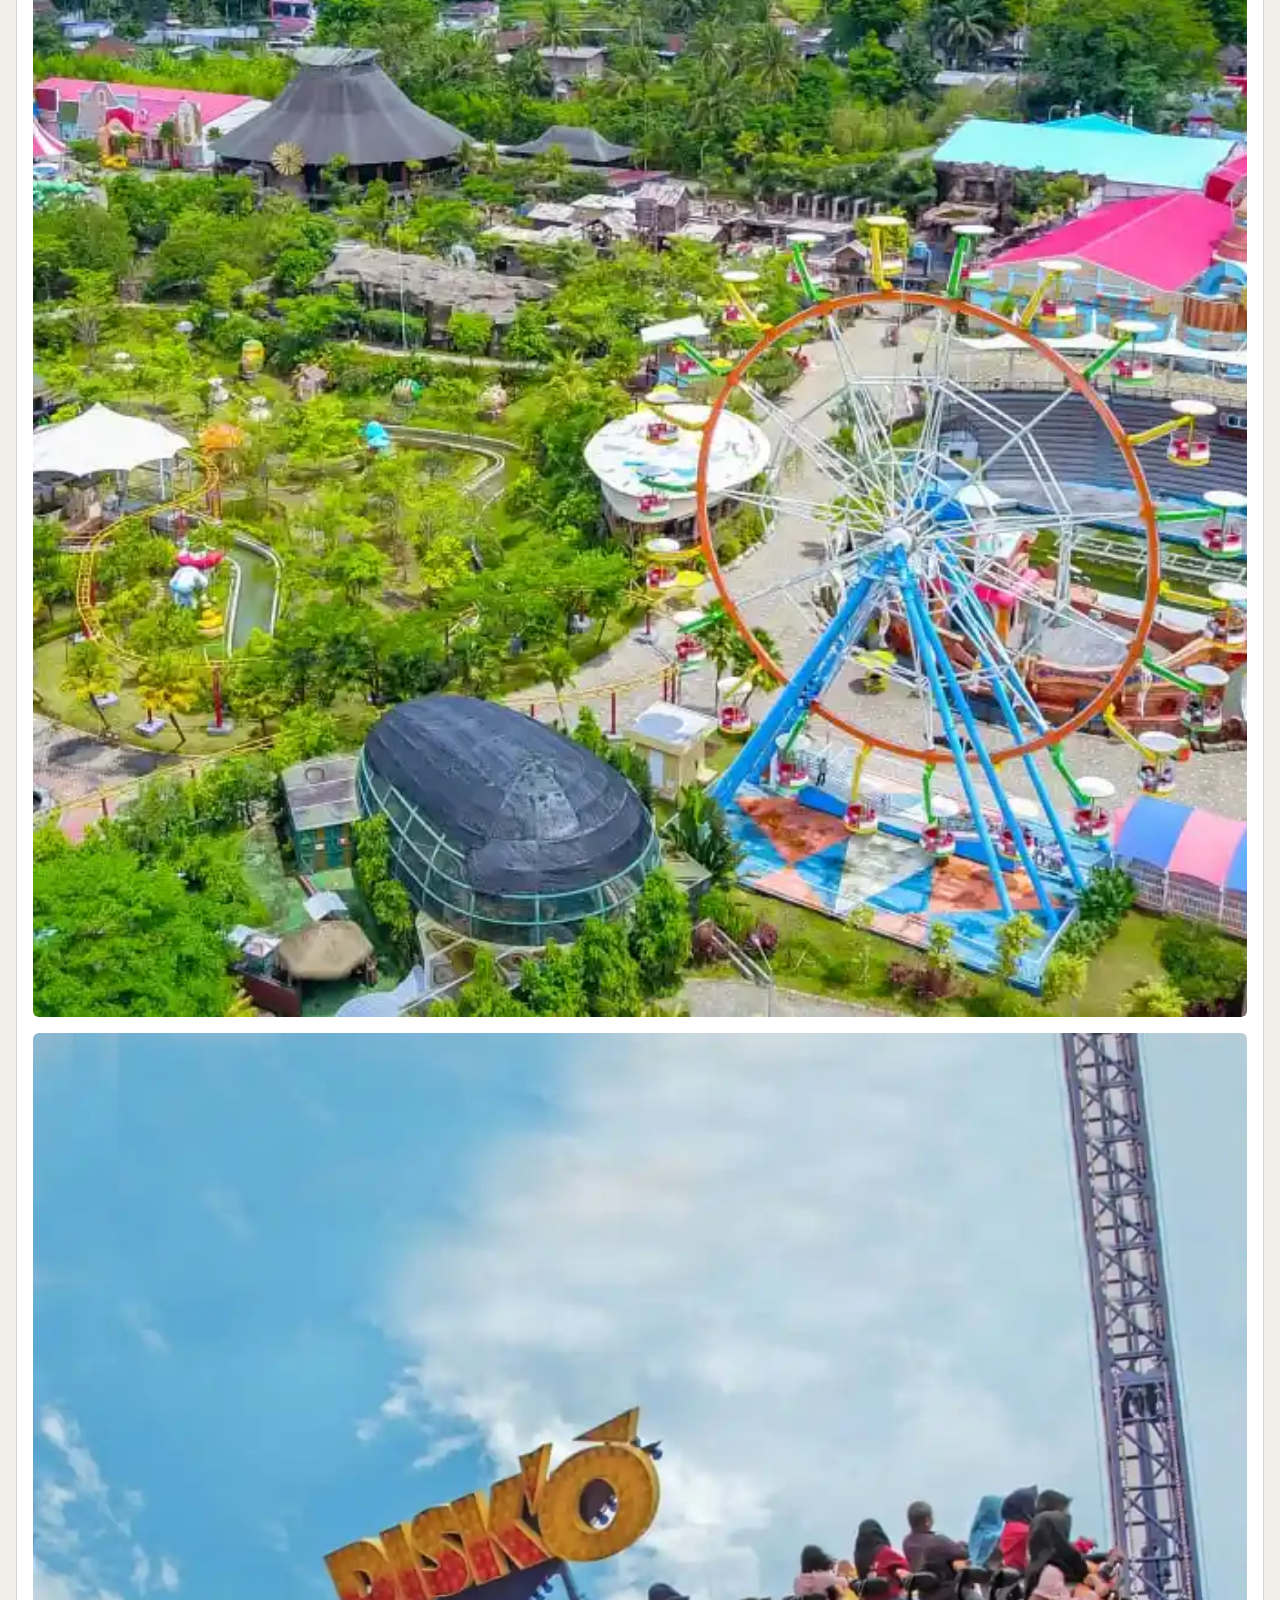
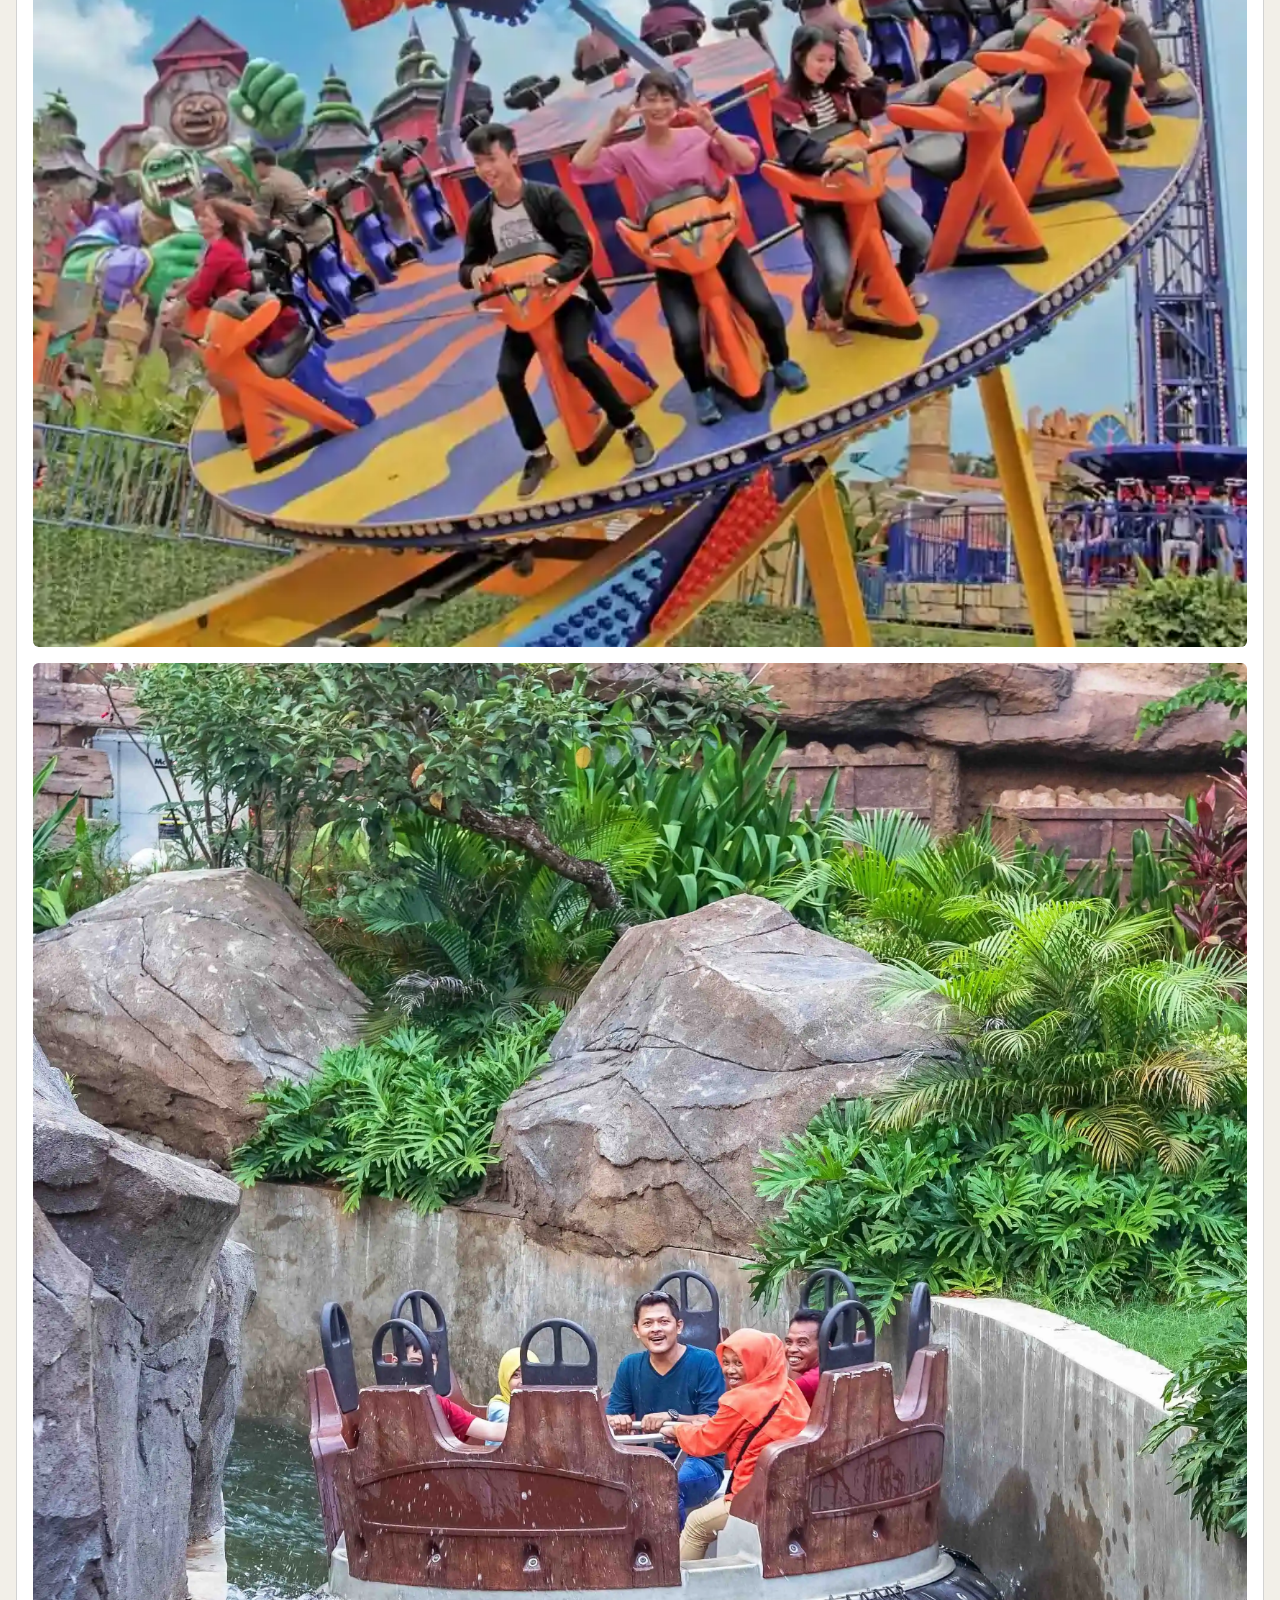
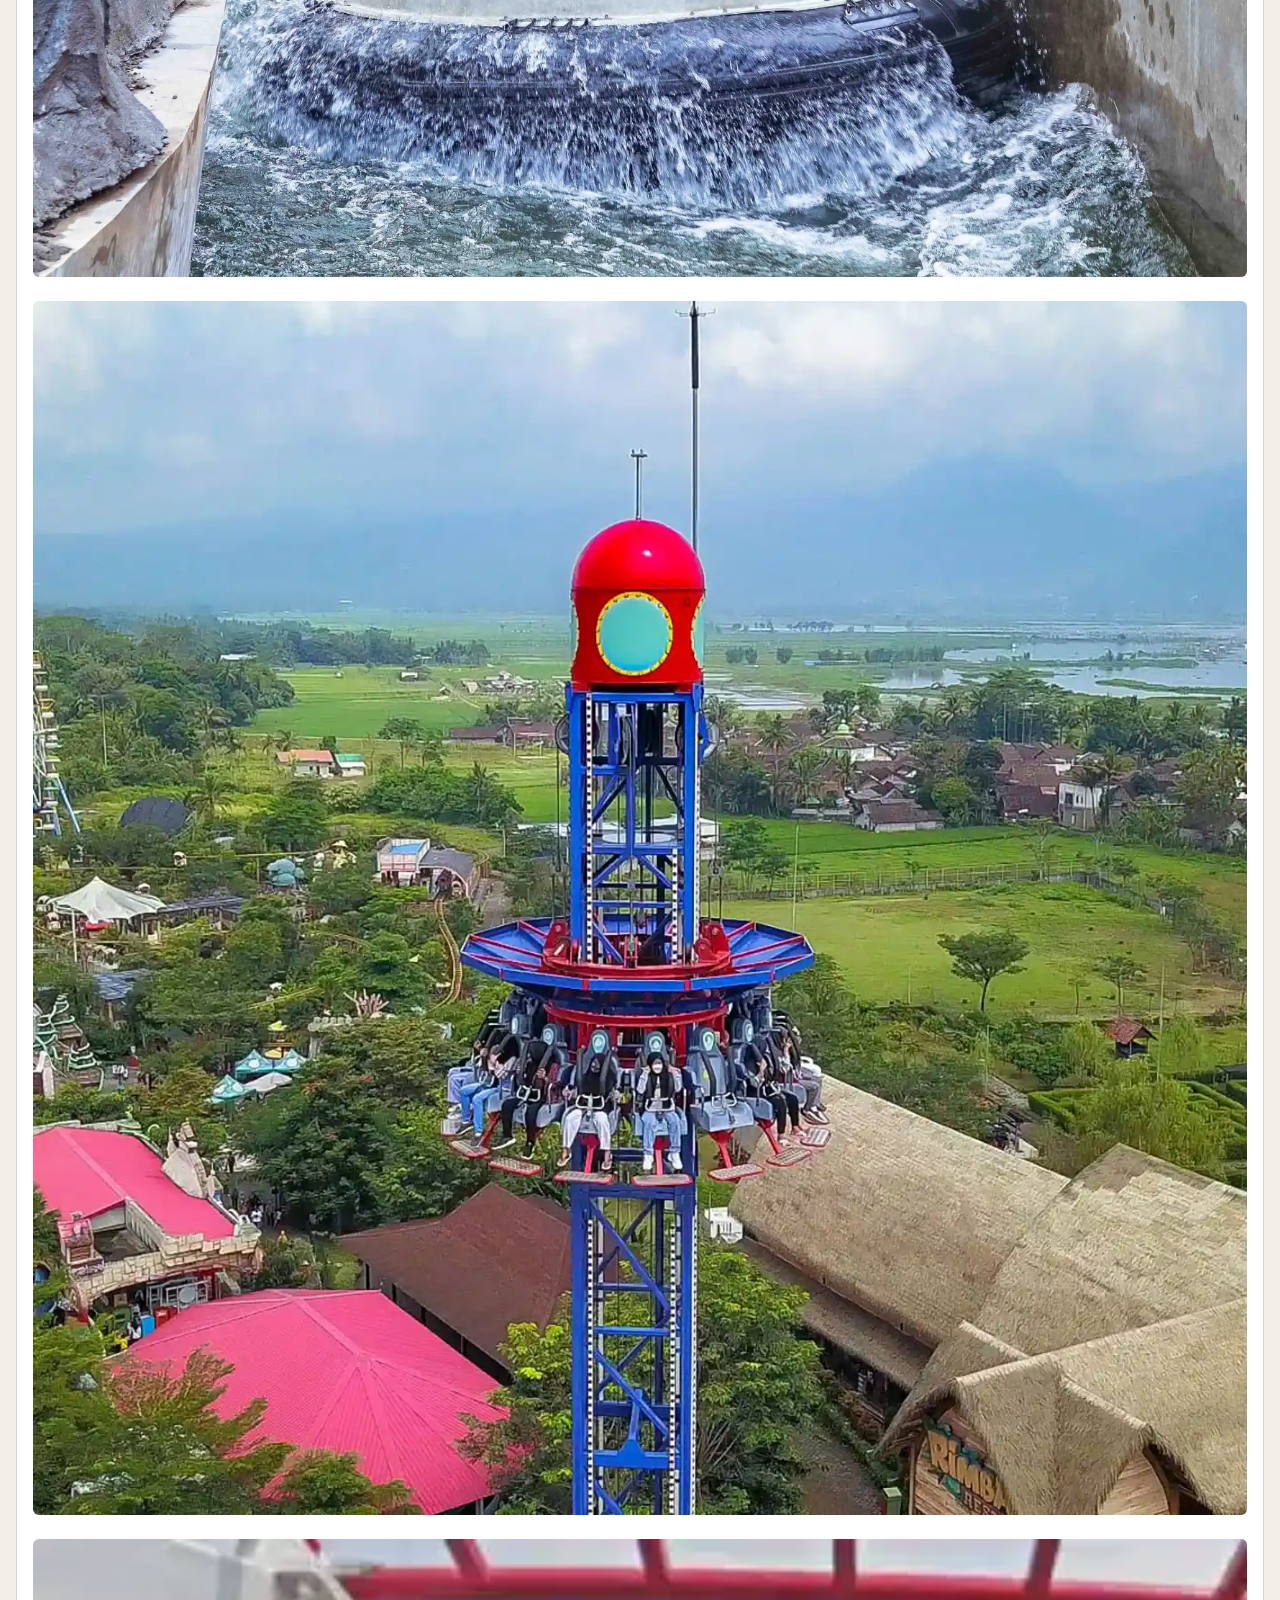
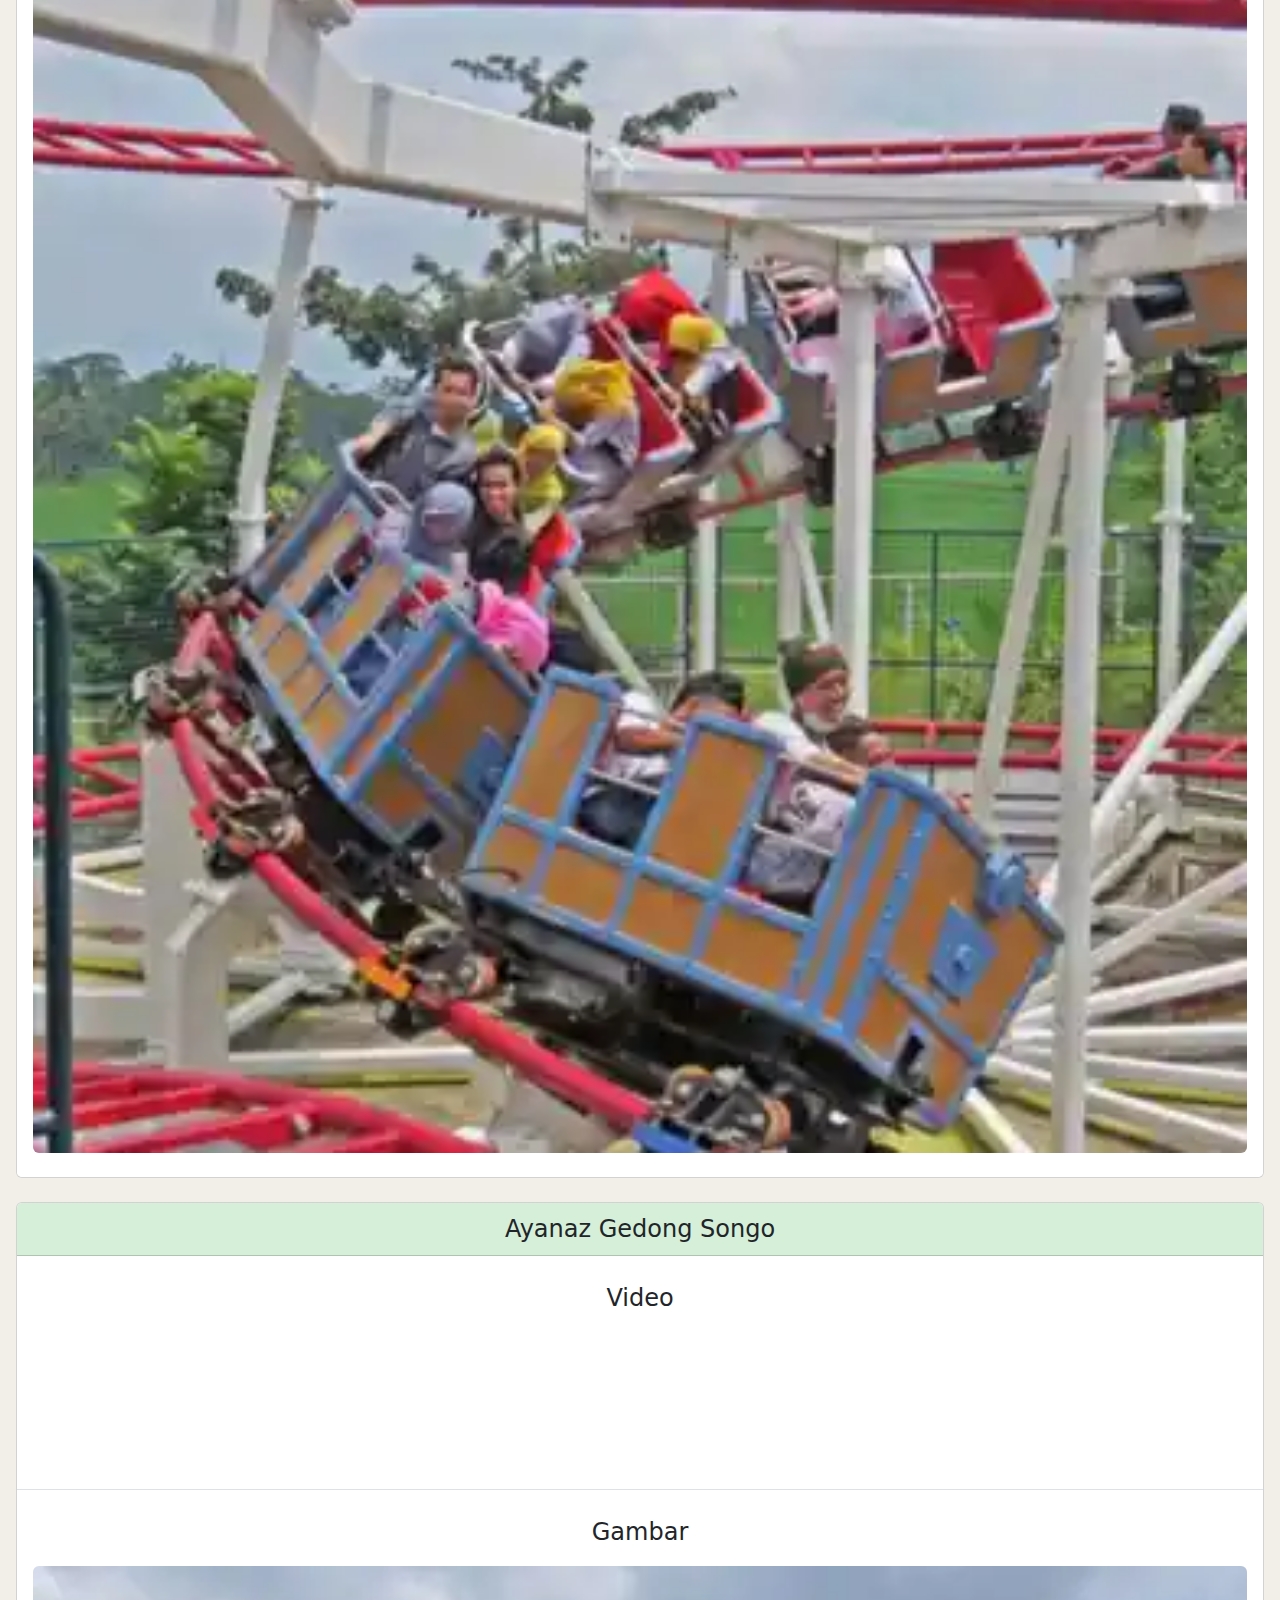
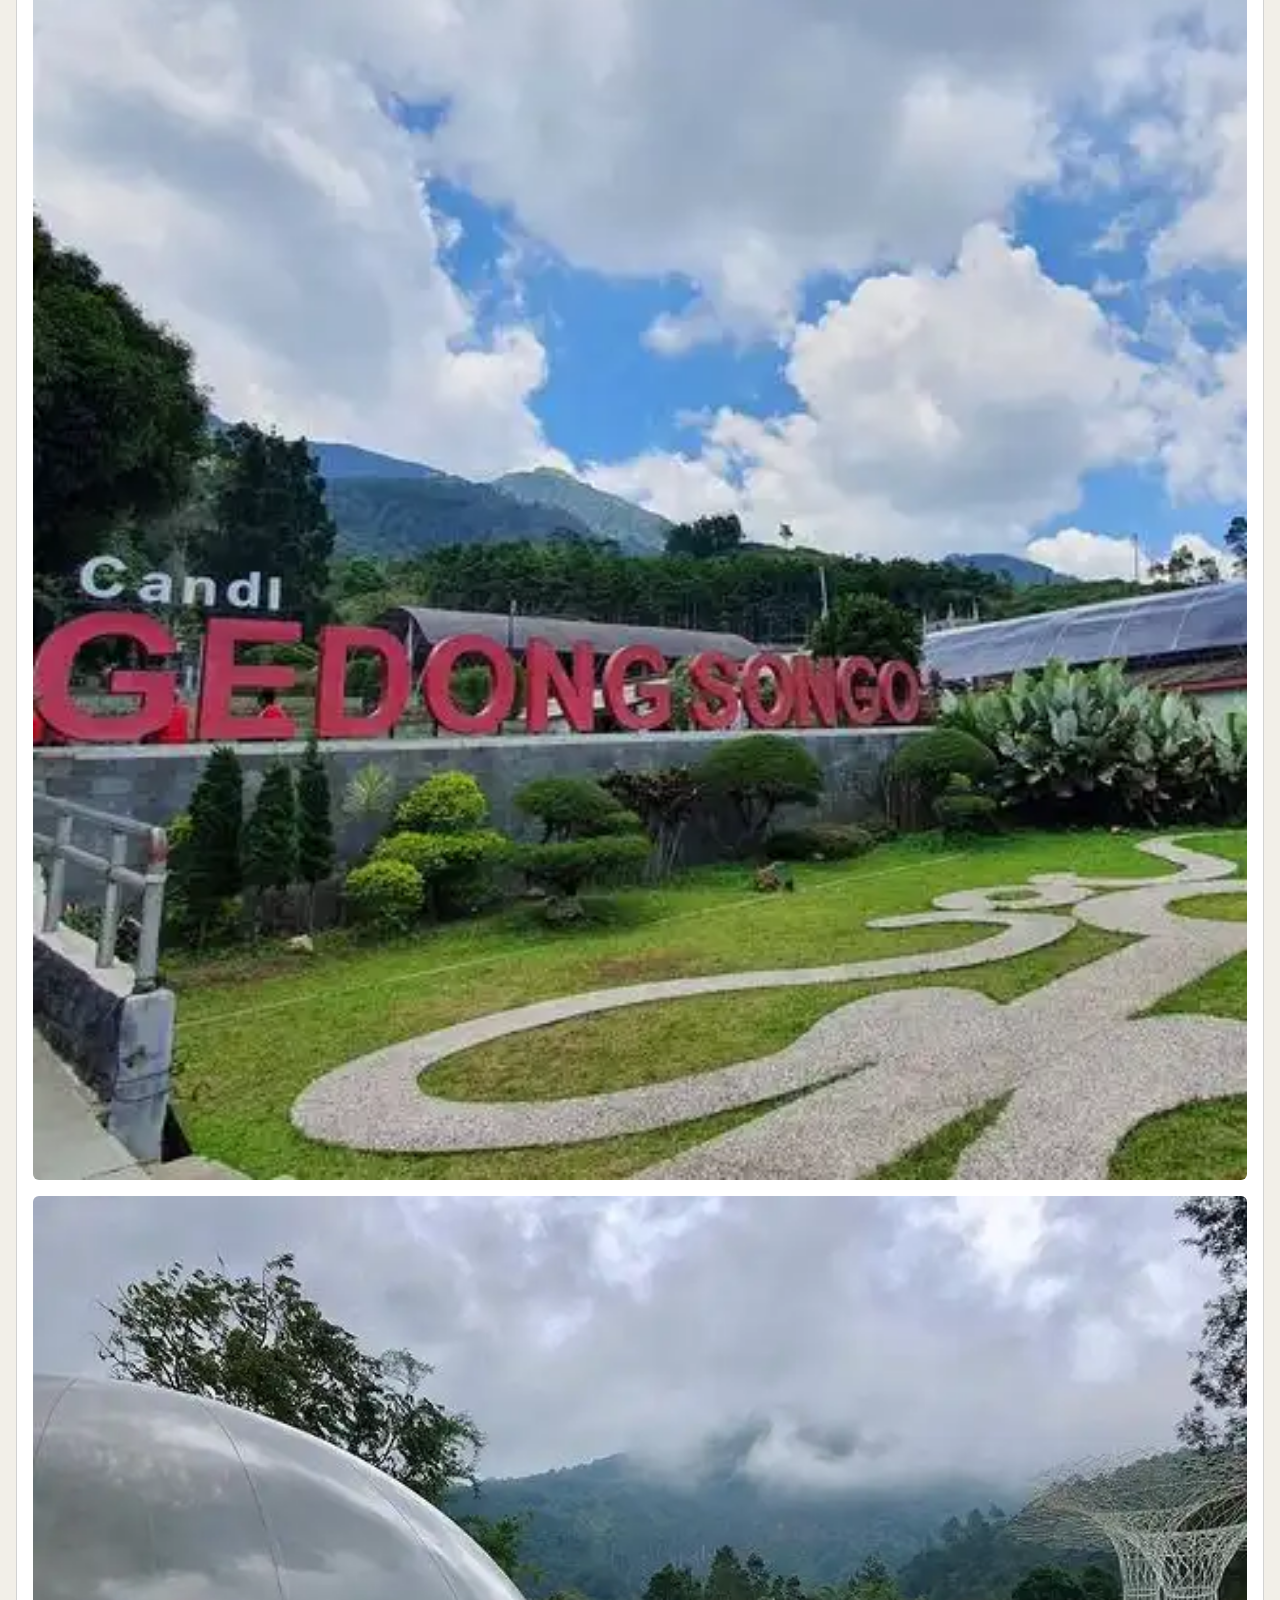
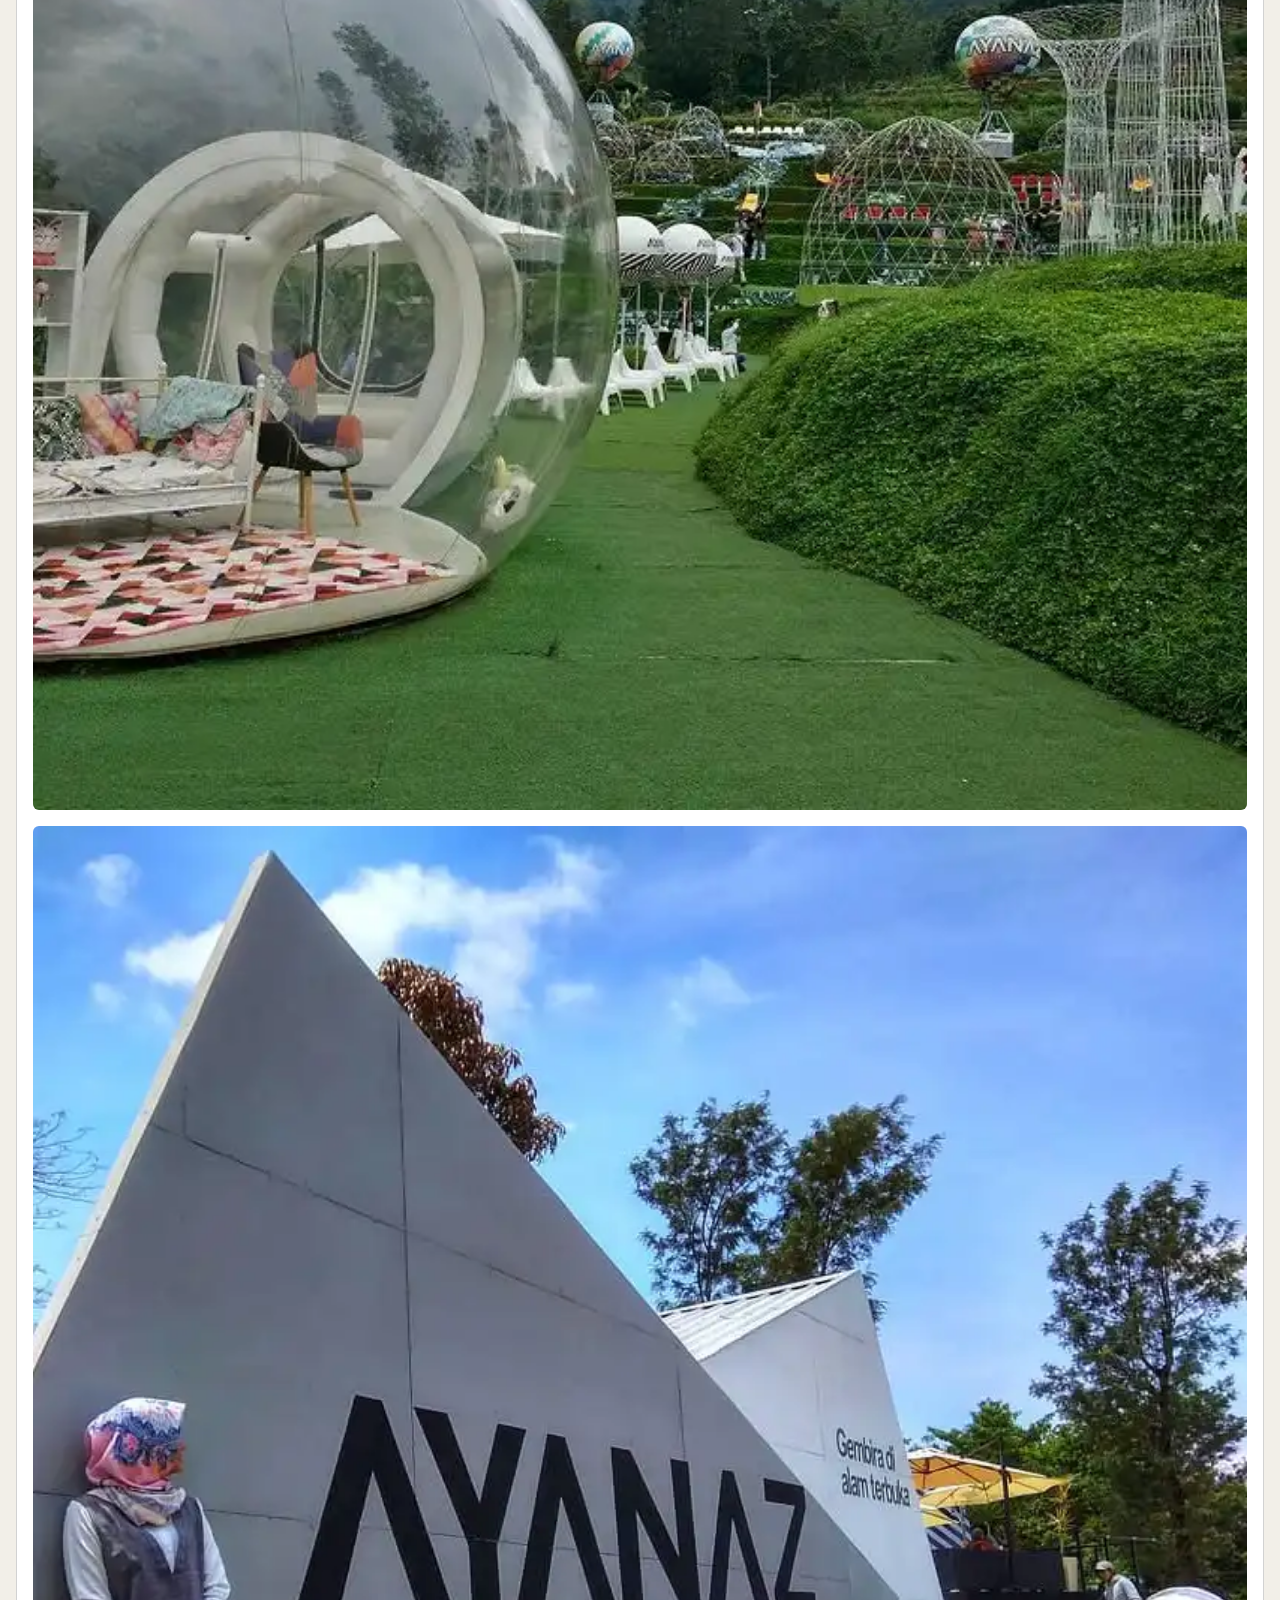
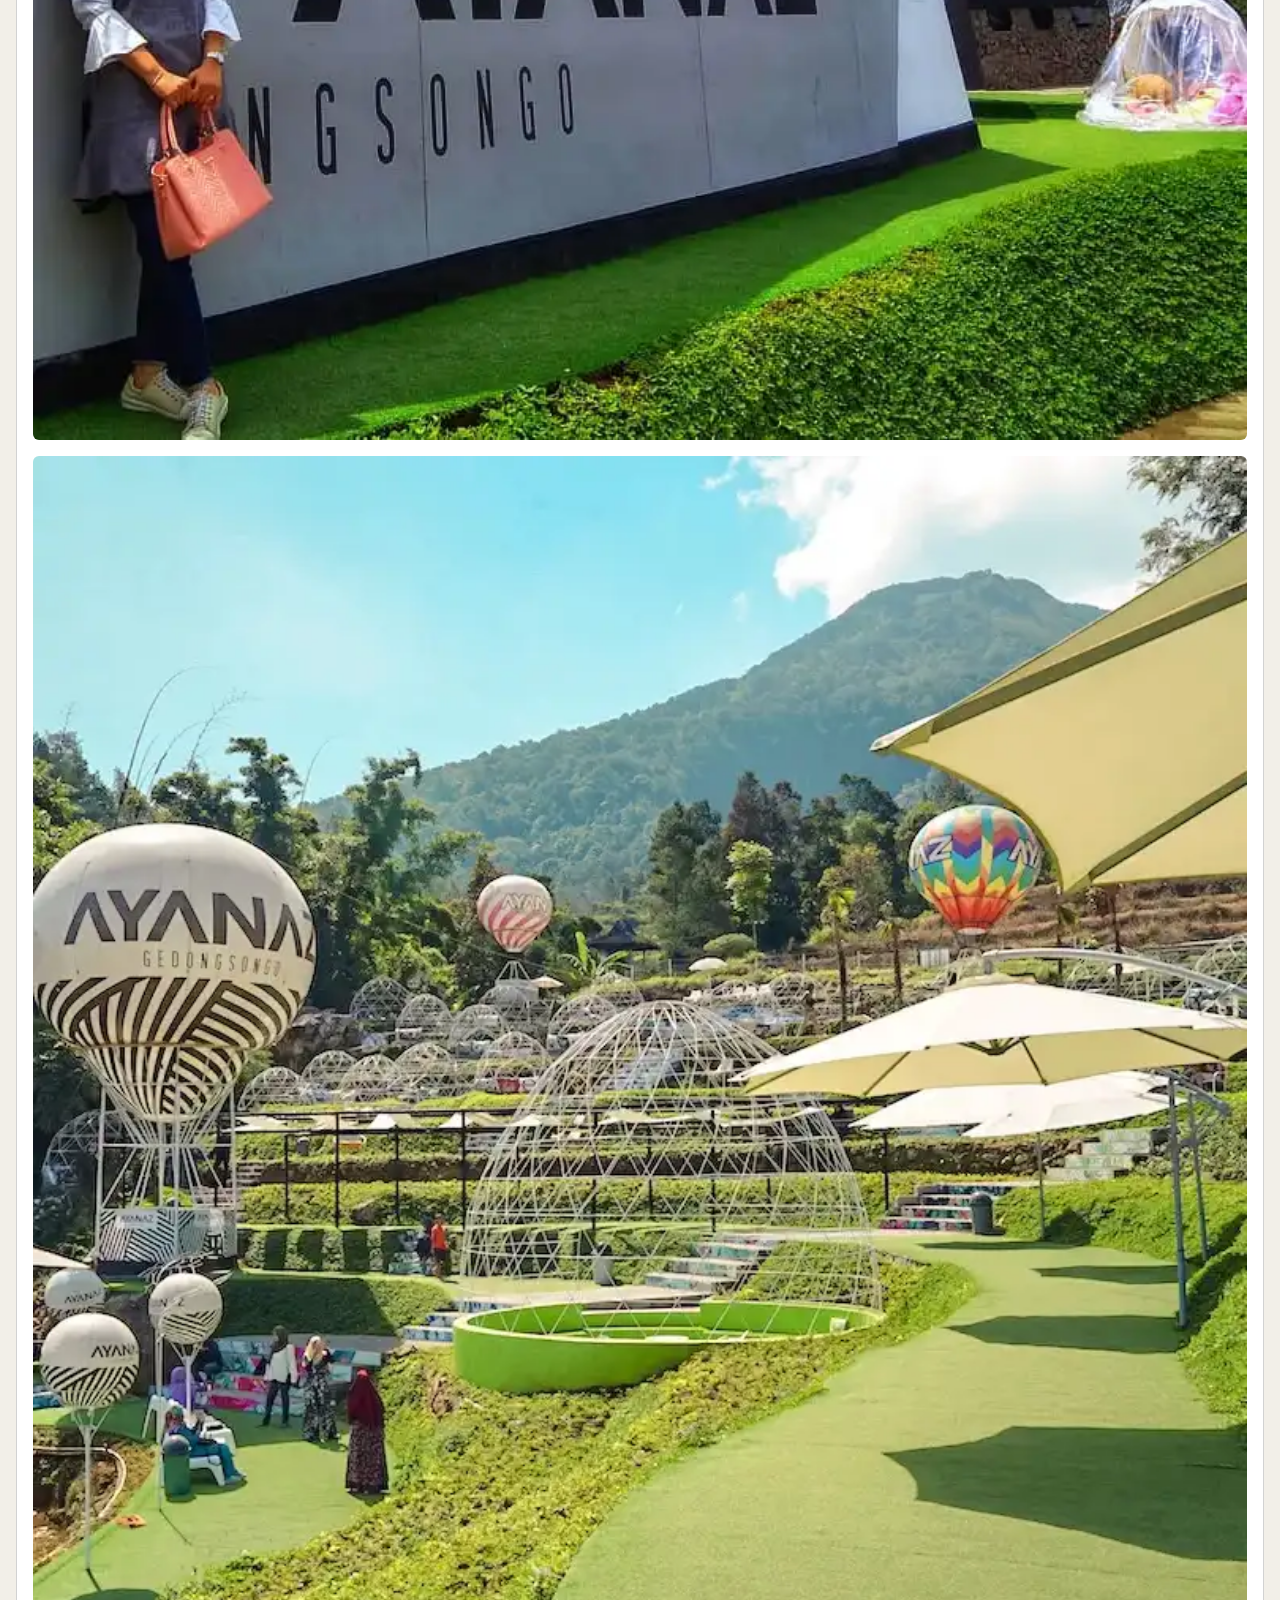
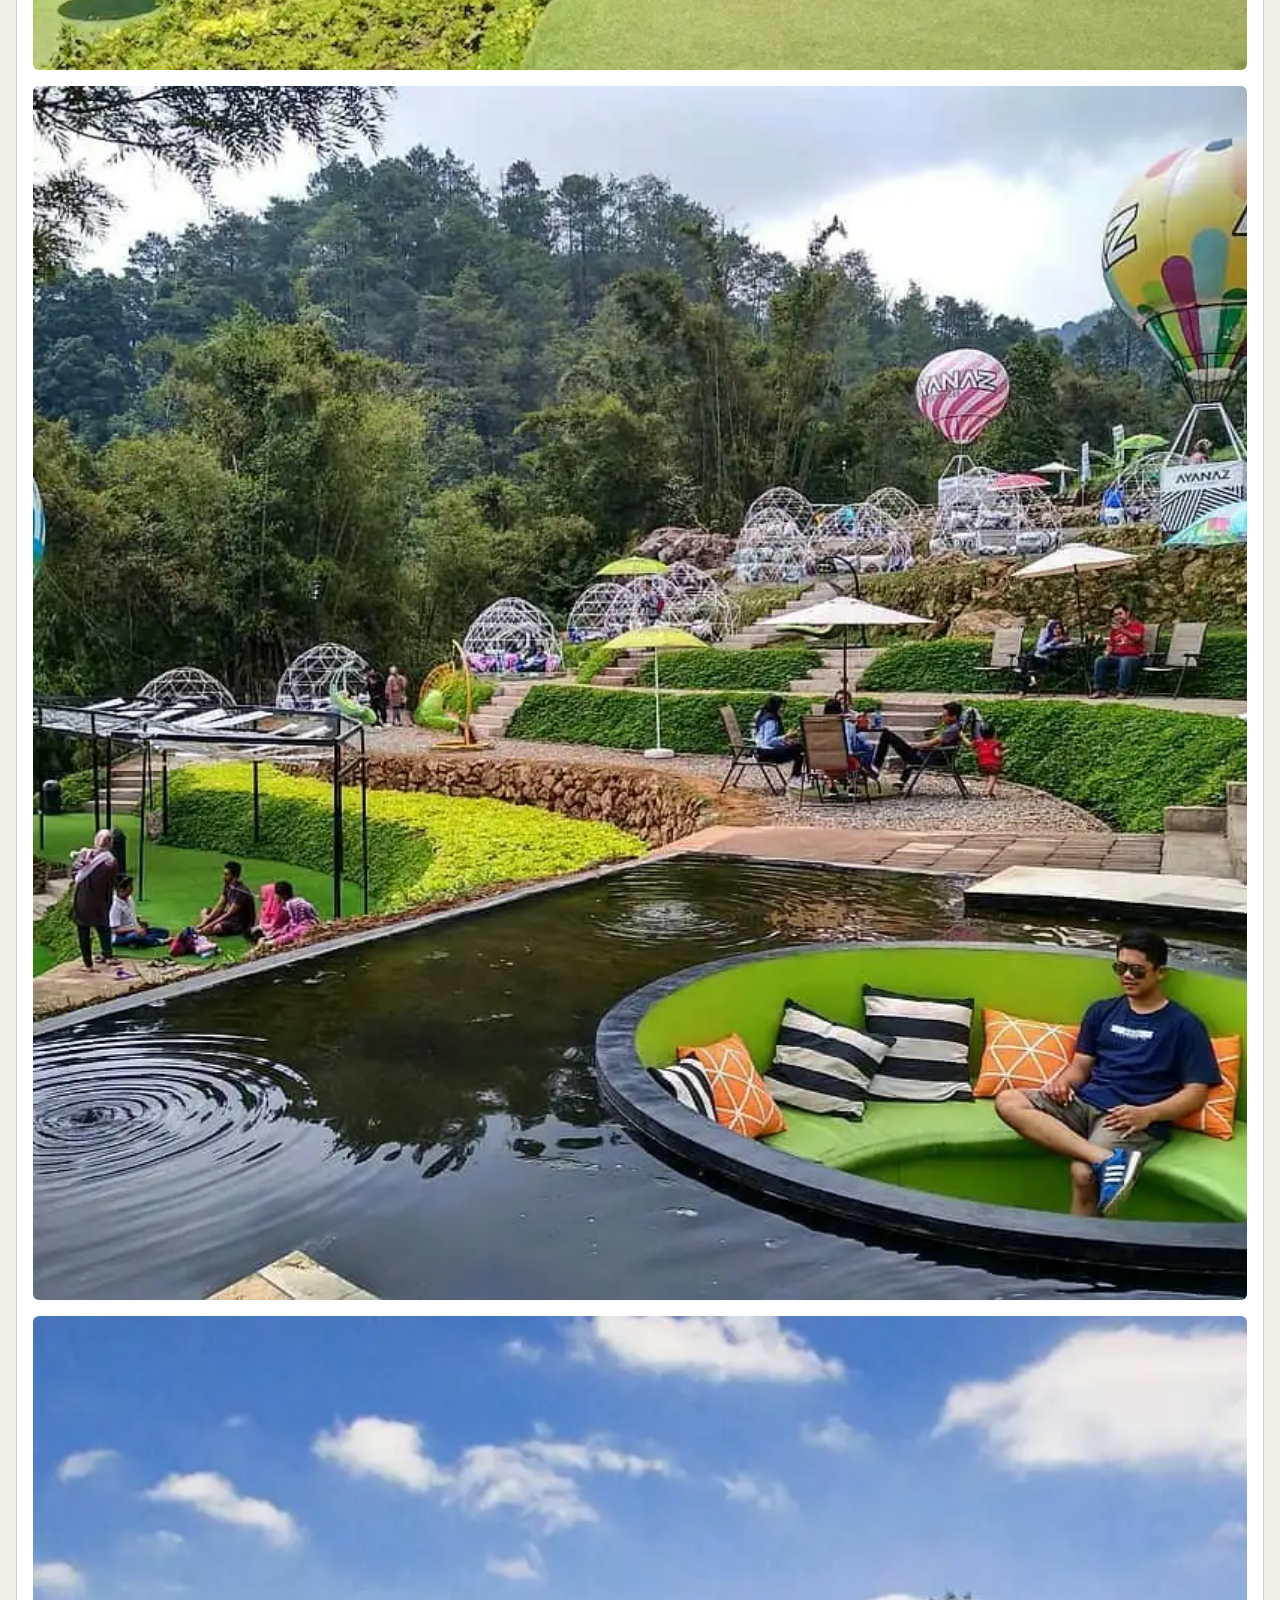
==== commit 9347a3b9: "Update semarang.html" ====
--- a/semarang.html
+++ b/semarang.html
@@ -33,7 +33,7 @@
       >
         <a
           class="navbar-brand btn-first col-2 rounded d-flex justify-content-center align-items-center"
-          href="./index.html"
+          href="./index.html#destinasi"
           ><svg
             xmlns="http://www.w3.org/2000/svg"
             width="18"
@@ -185,27 +185,27 @@
               alt=""
             />
             <img
-              class="col-12 mt-2 rounded"
+              class="col-12 mt-3 rounded"
               src="./images/ayanaz/ayanaz2.webp"
               alt=""
             />
             <img
-              class="col-12 mt-2 rounded"
+              class="col-12 mt-3 rounded"
               src="./images/ayanaz/ayanaz3.webp"
               alt=""
             />
             <img
-              class="col-12 mt-2 rounded"
+              class="col-12 mt-3 rounded"
               src="./images/ayanaz/ayanaz4.webp"
               alt=""
             />
             <img
-              class="col-12 mt-2 rounded"
+              class="col-12 mt-3 rounded"
               src="./images/ayanaz/ayanaz5.webp"
               alt=""
             />
             <img
-              class="col-12 mt-2 rounded"
+              class="col-12 mt-3 mb-3 rounded"
               src="./images/ayanaz/ayanaz6.webp"
               alt=""
             />
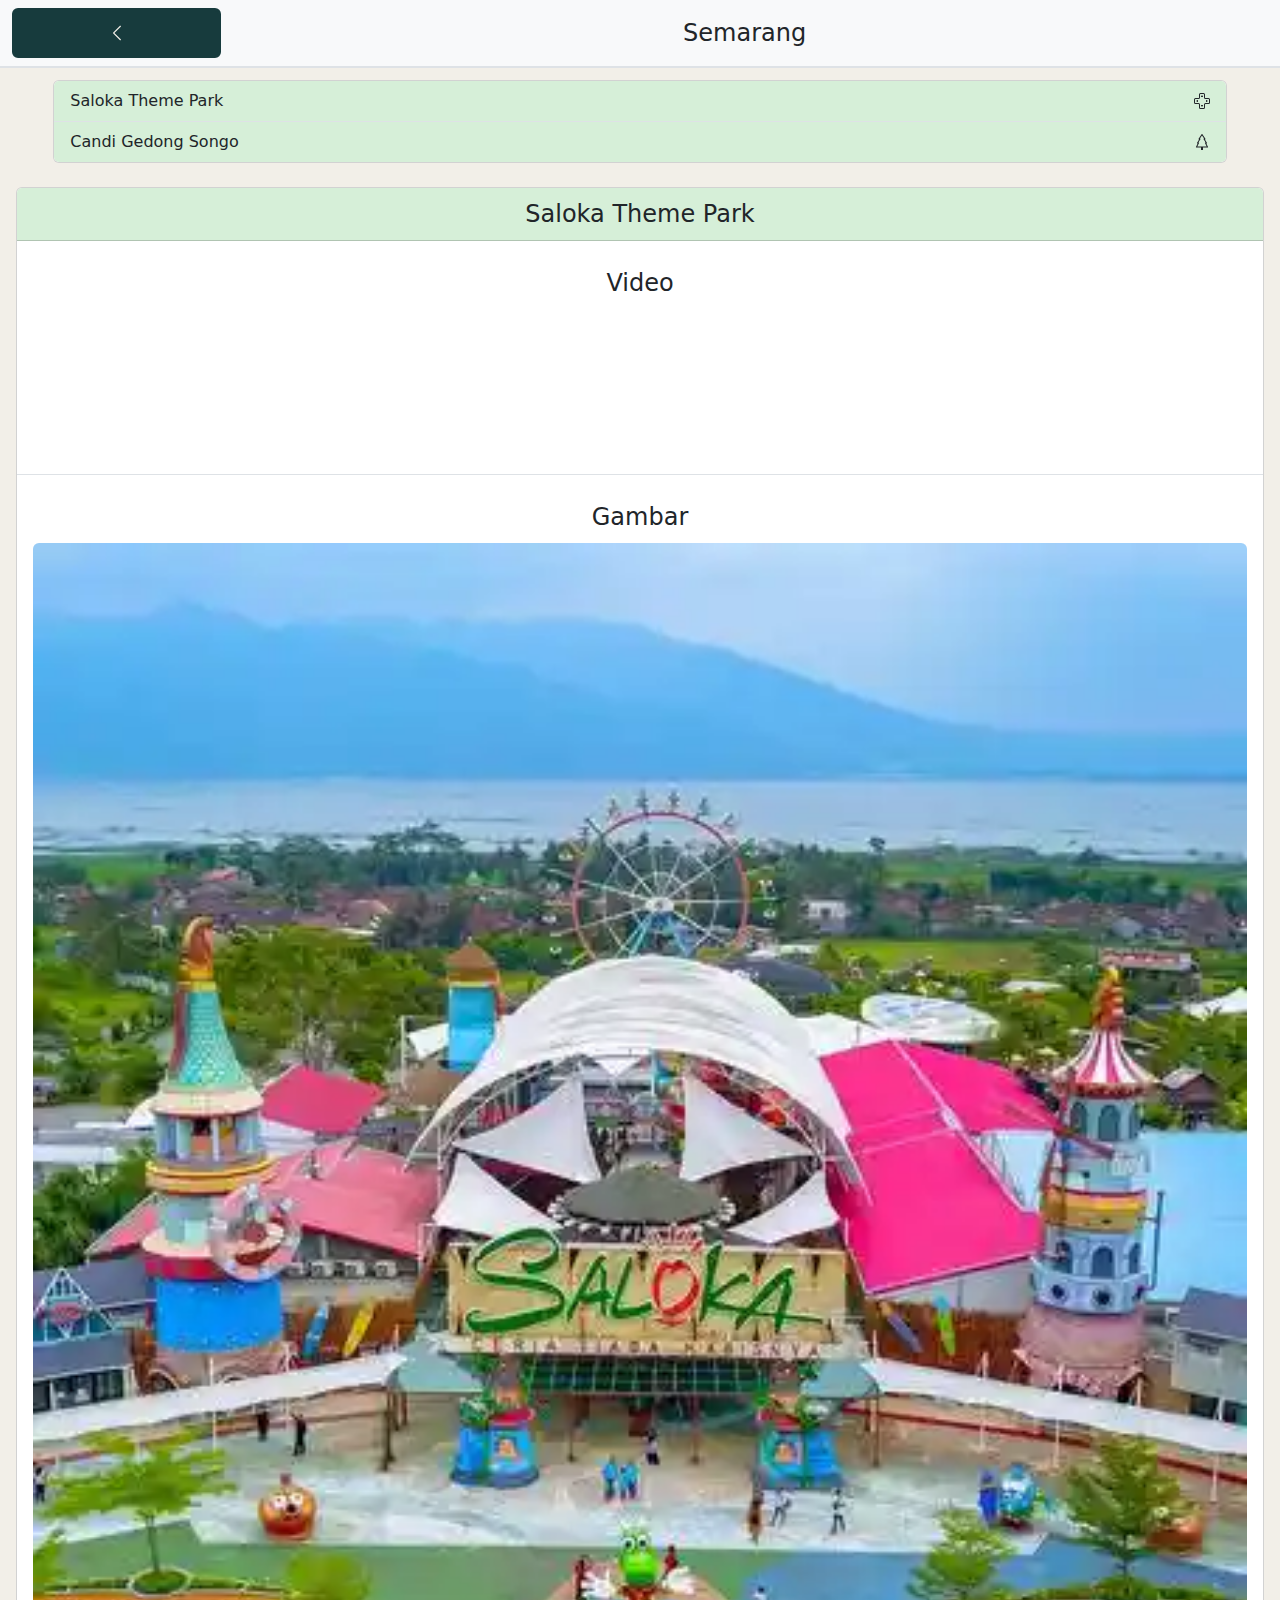
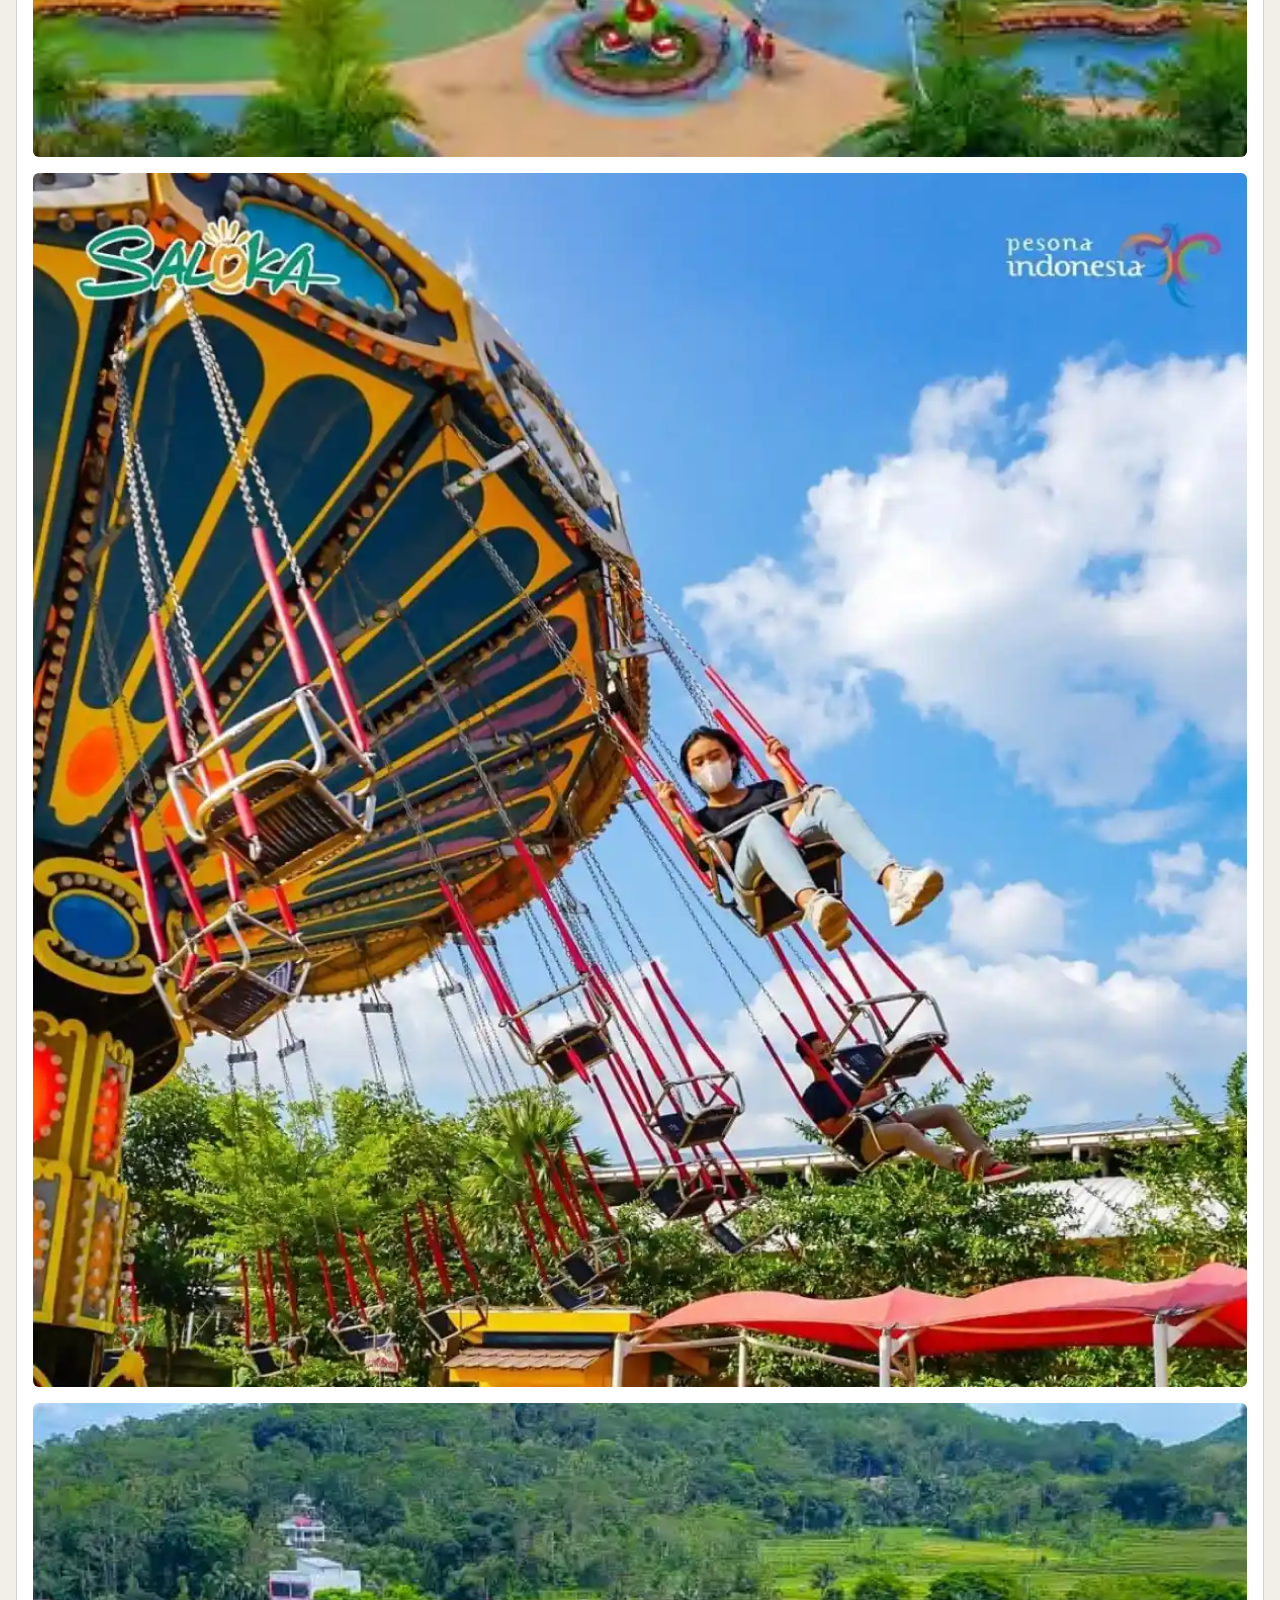
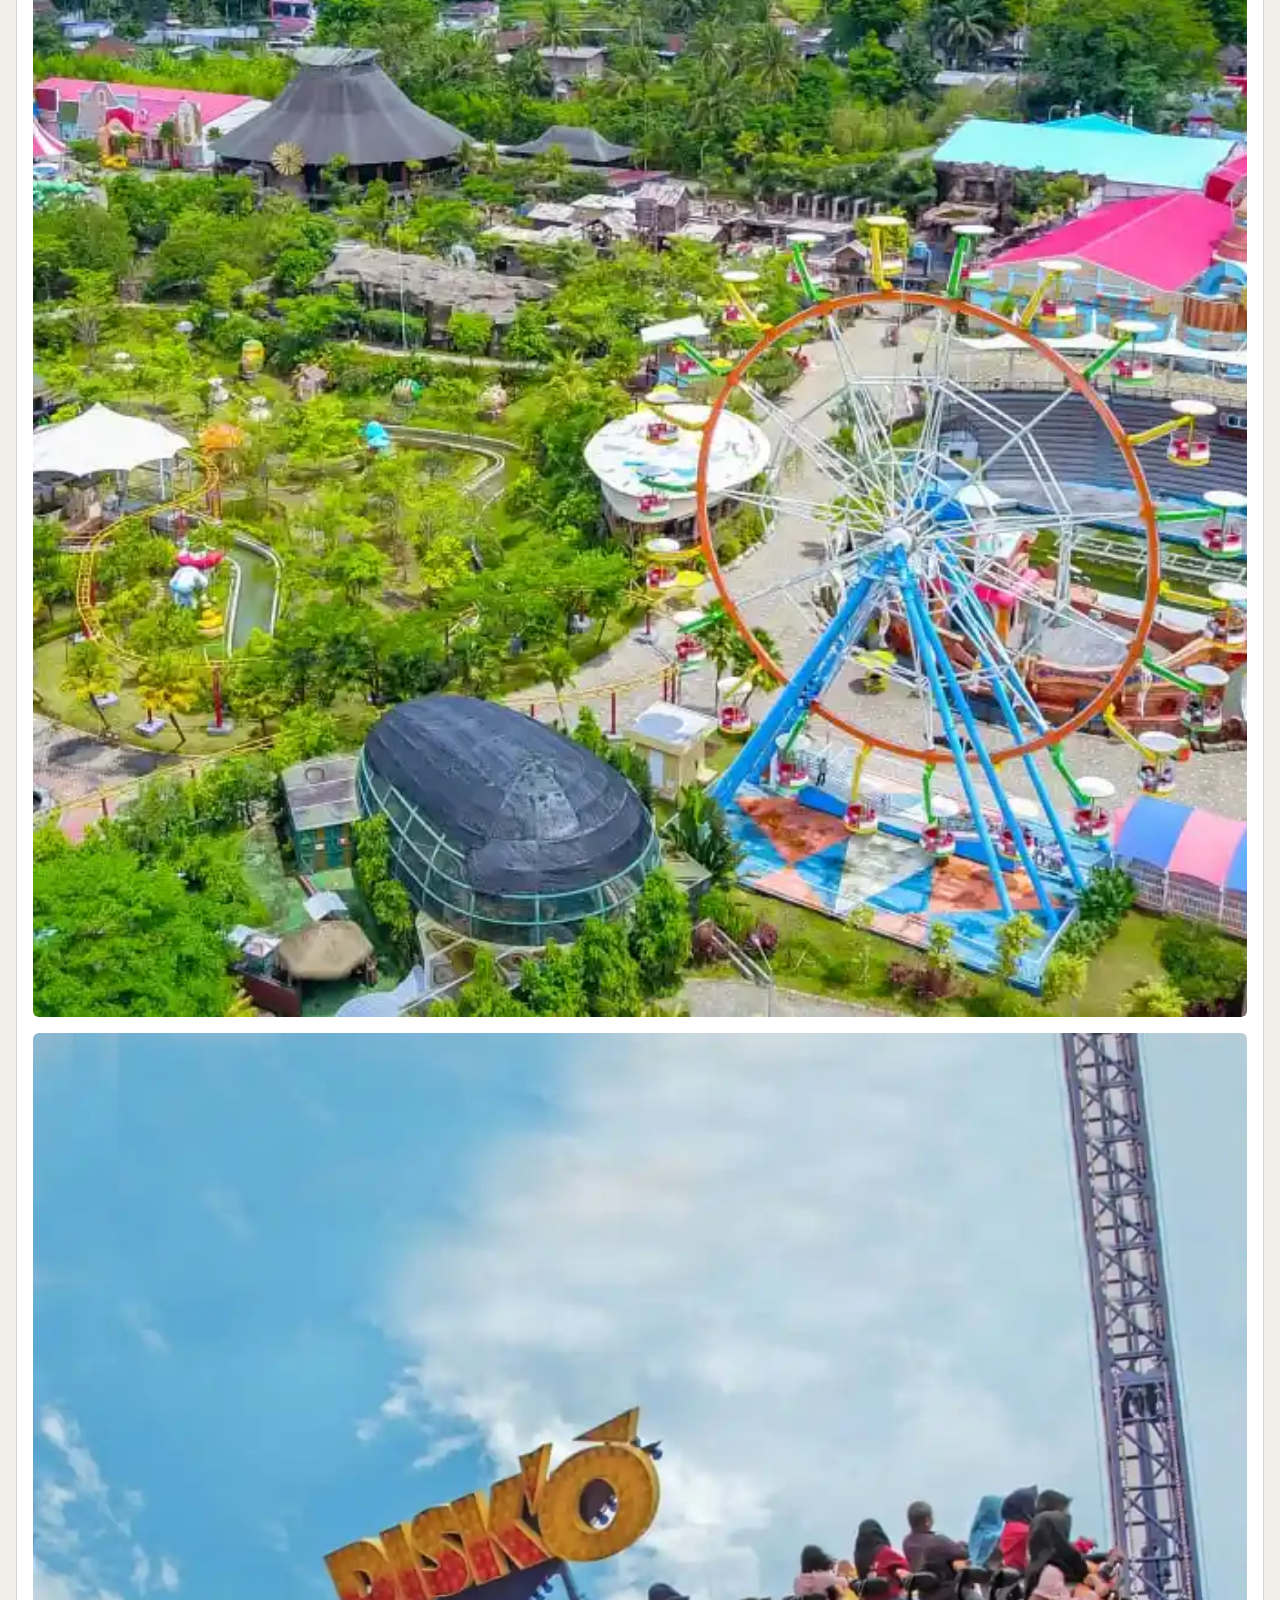
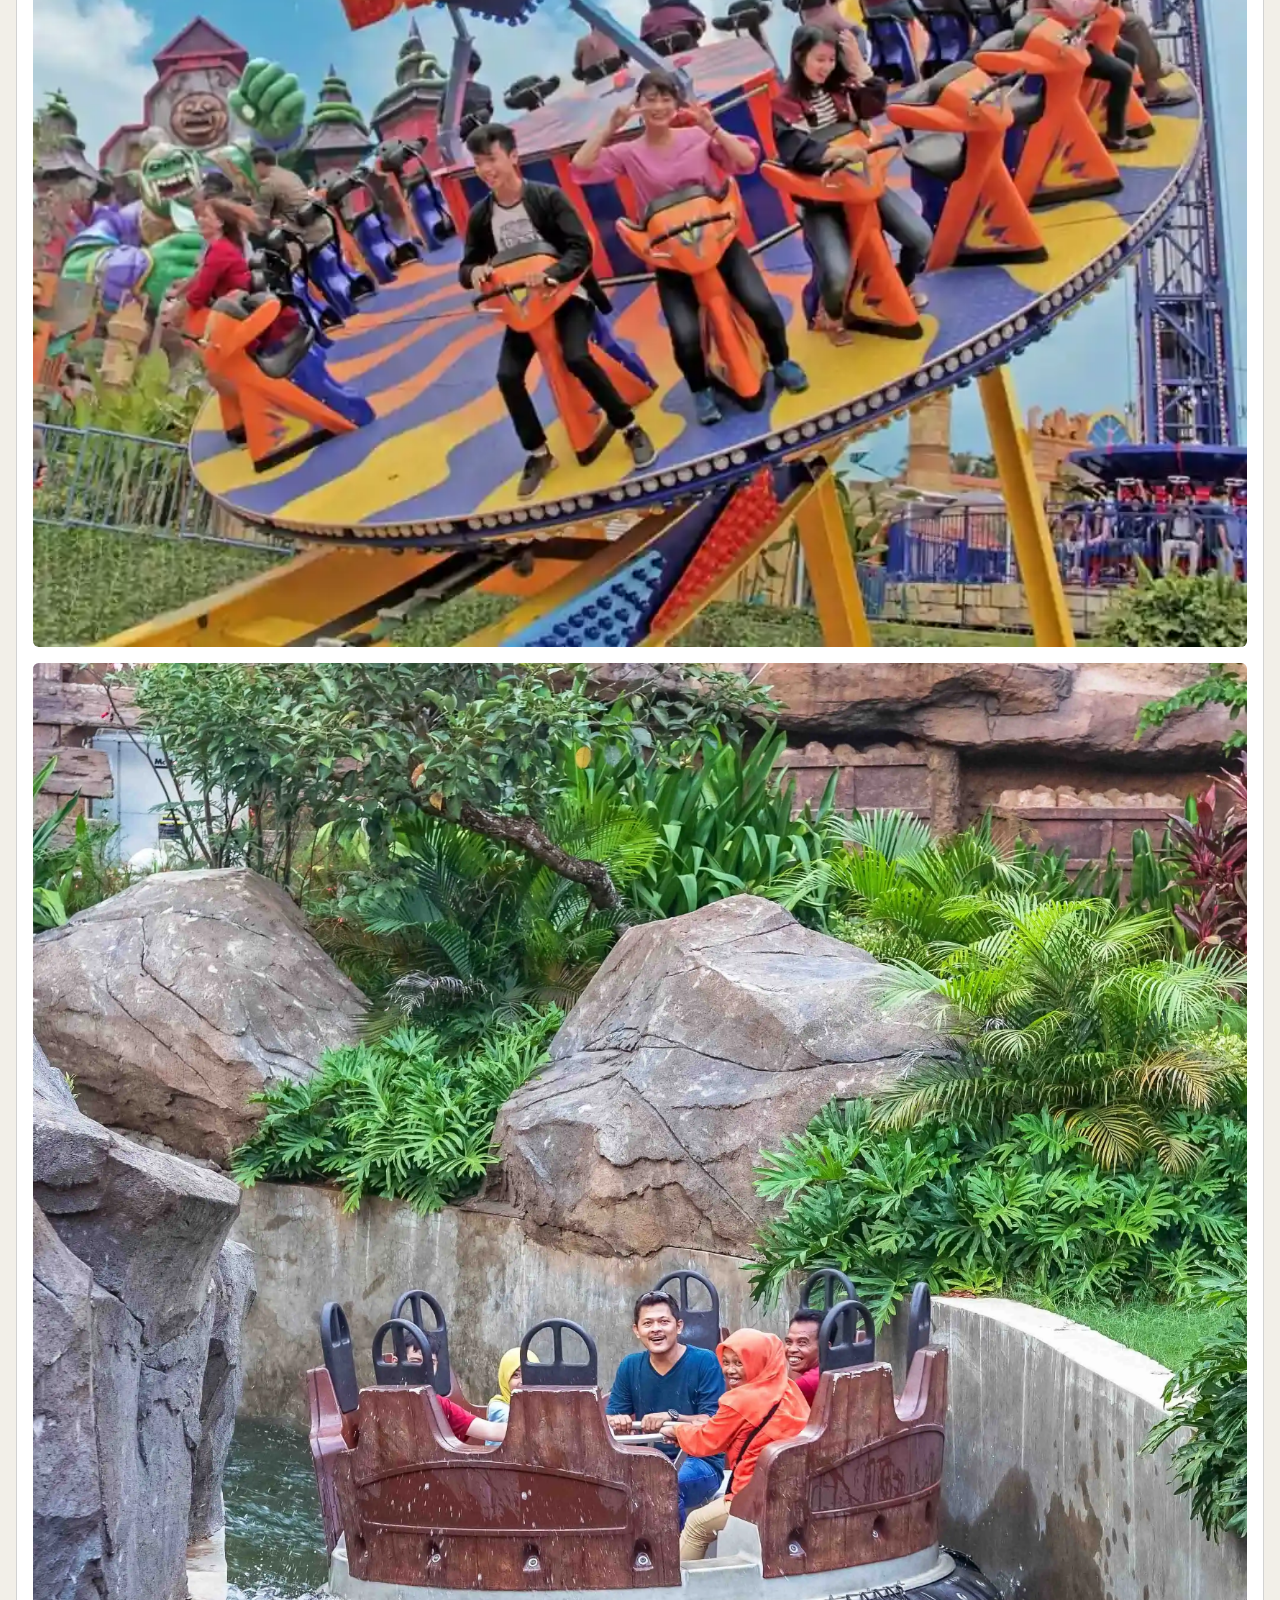
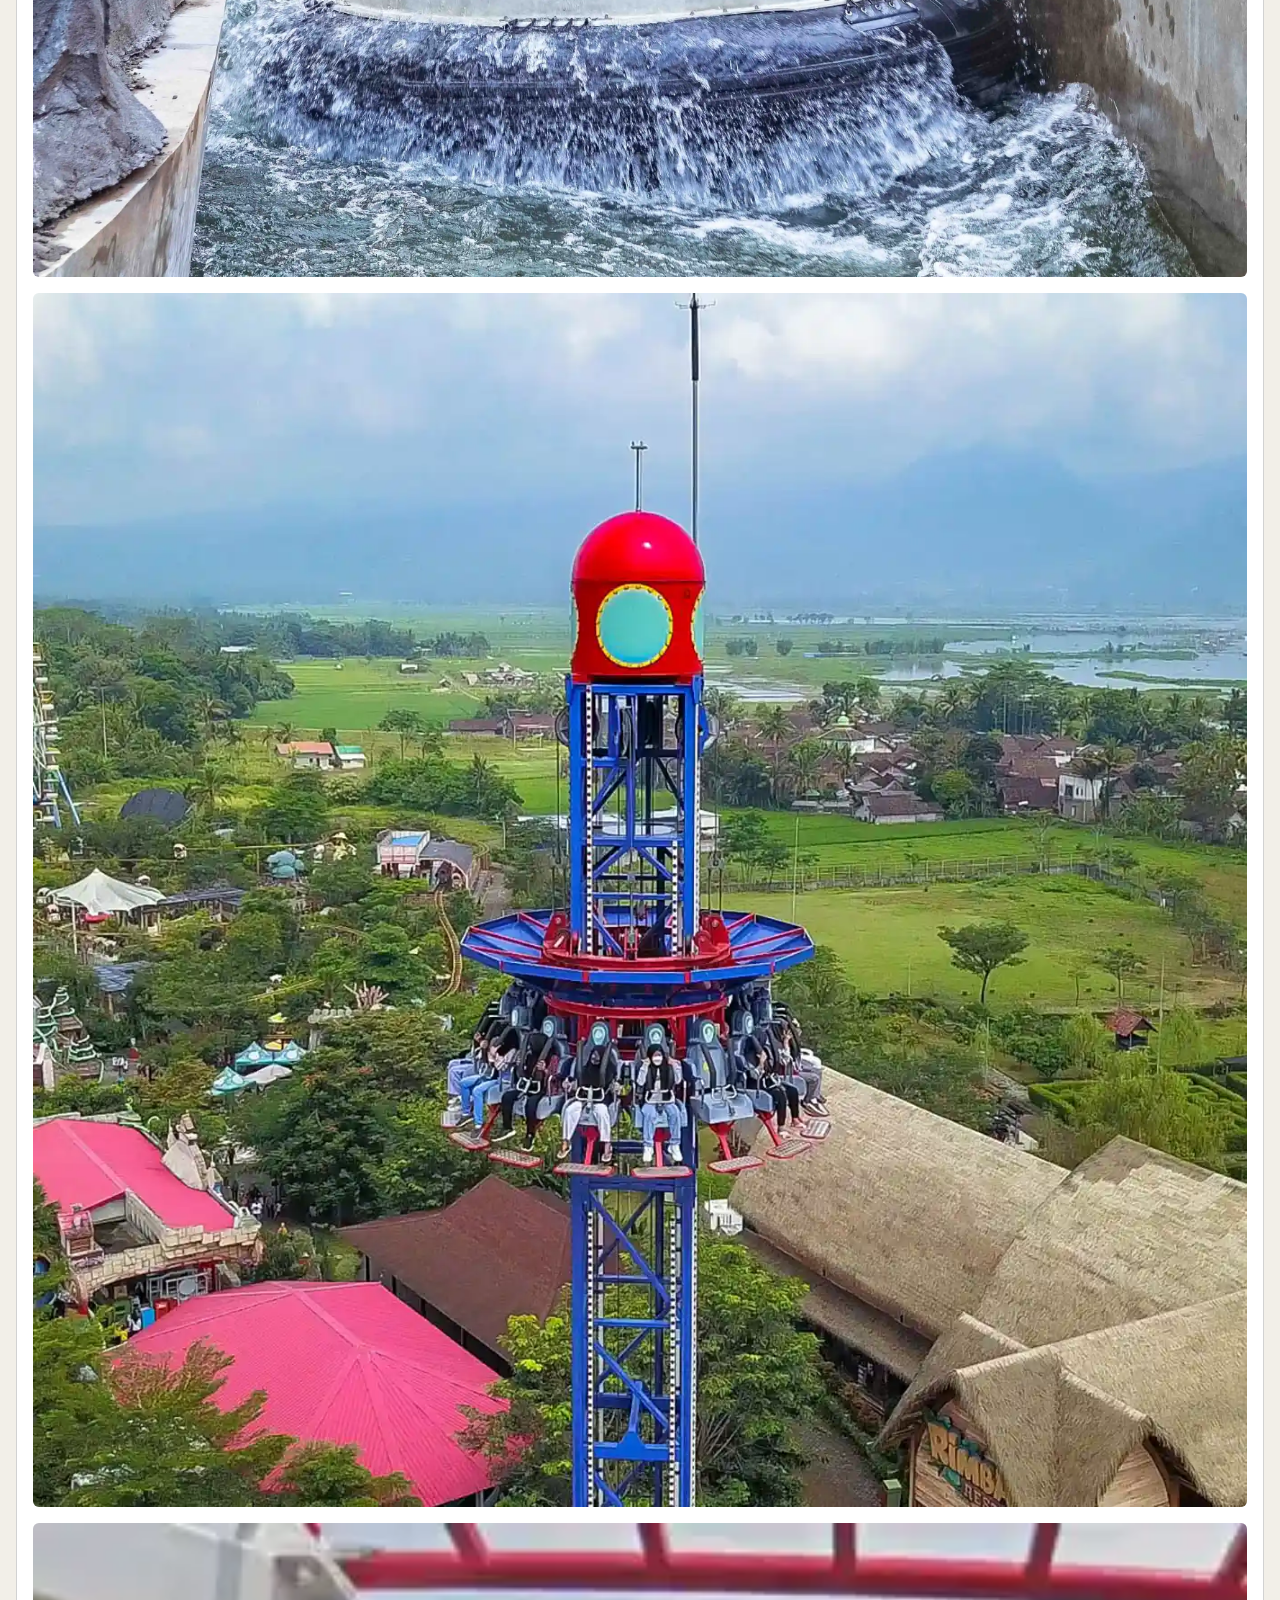
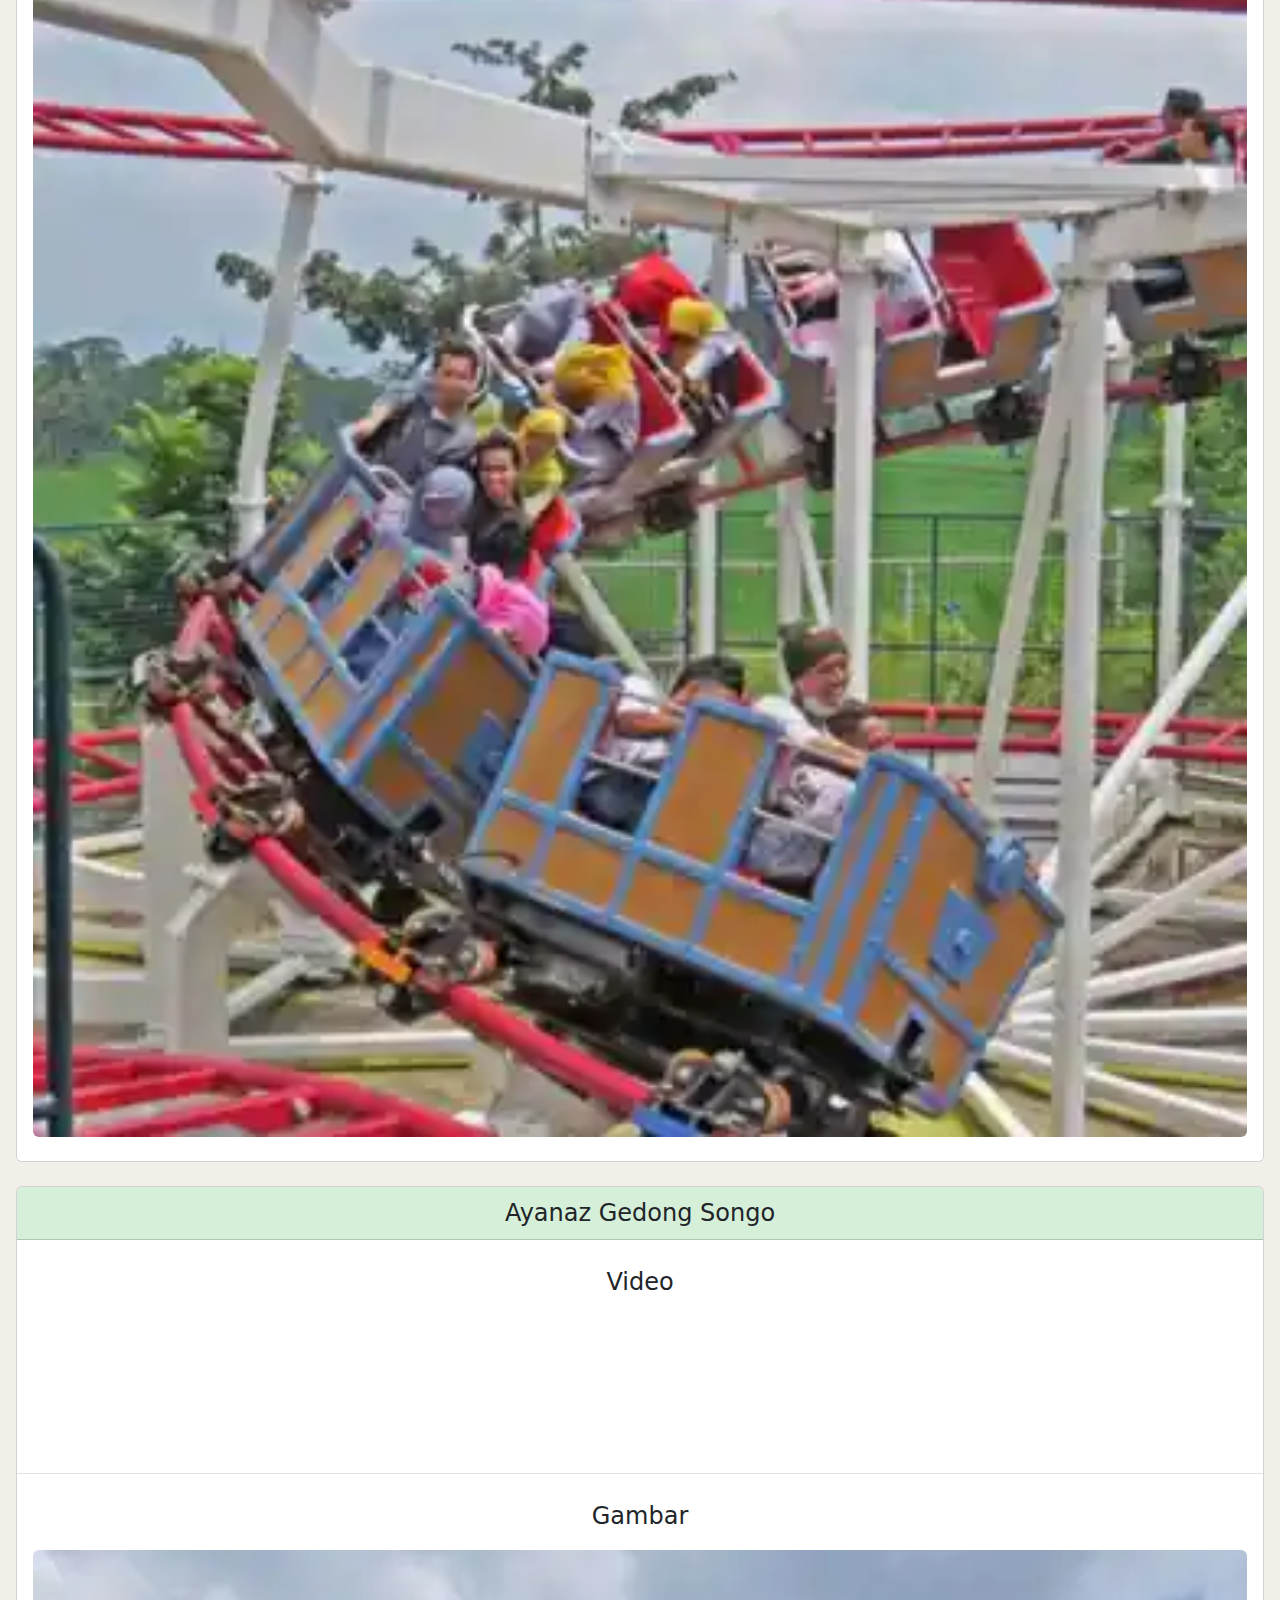
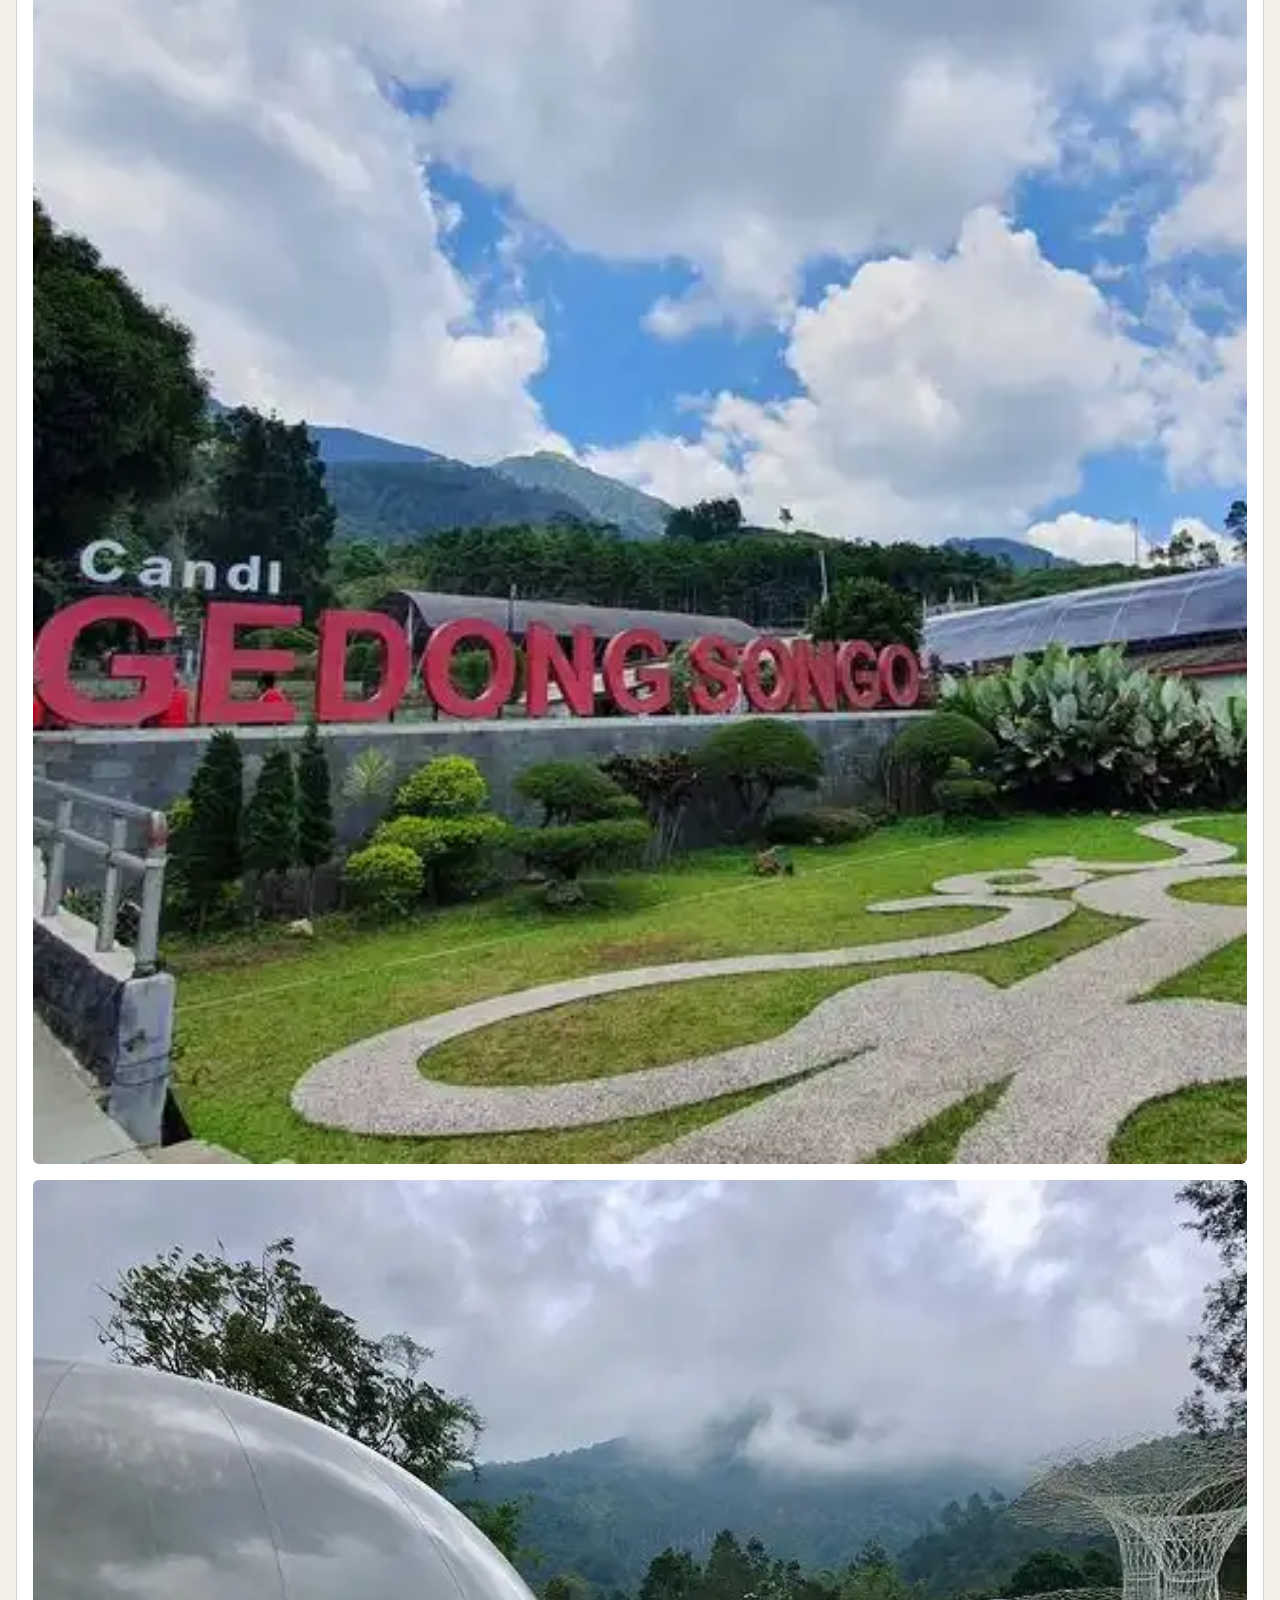
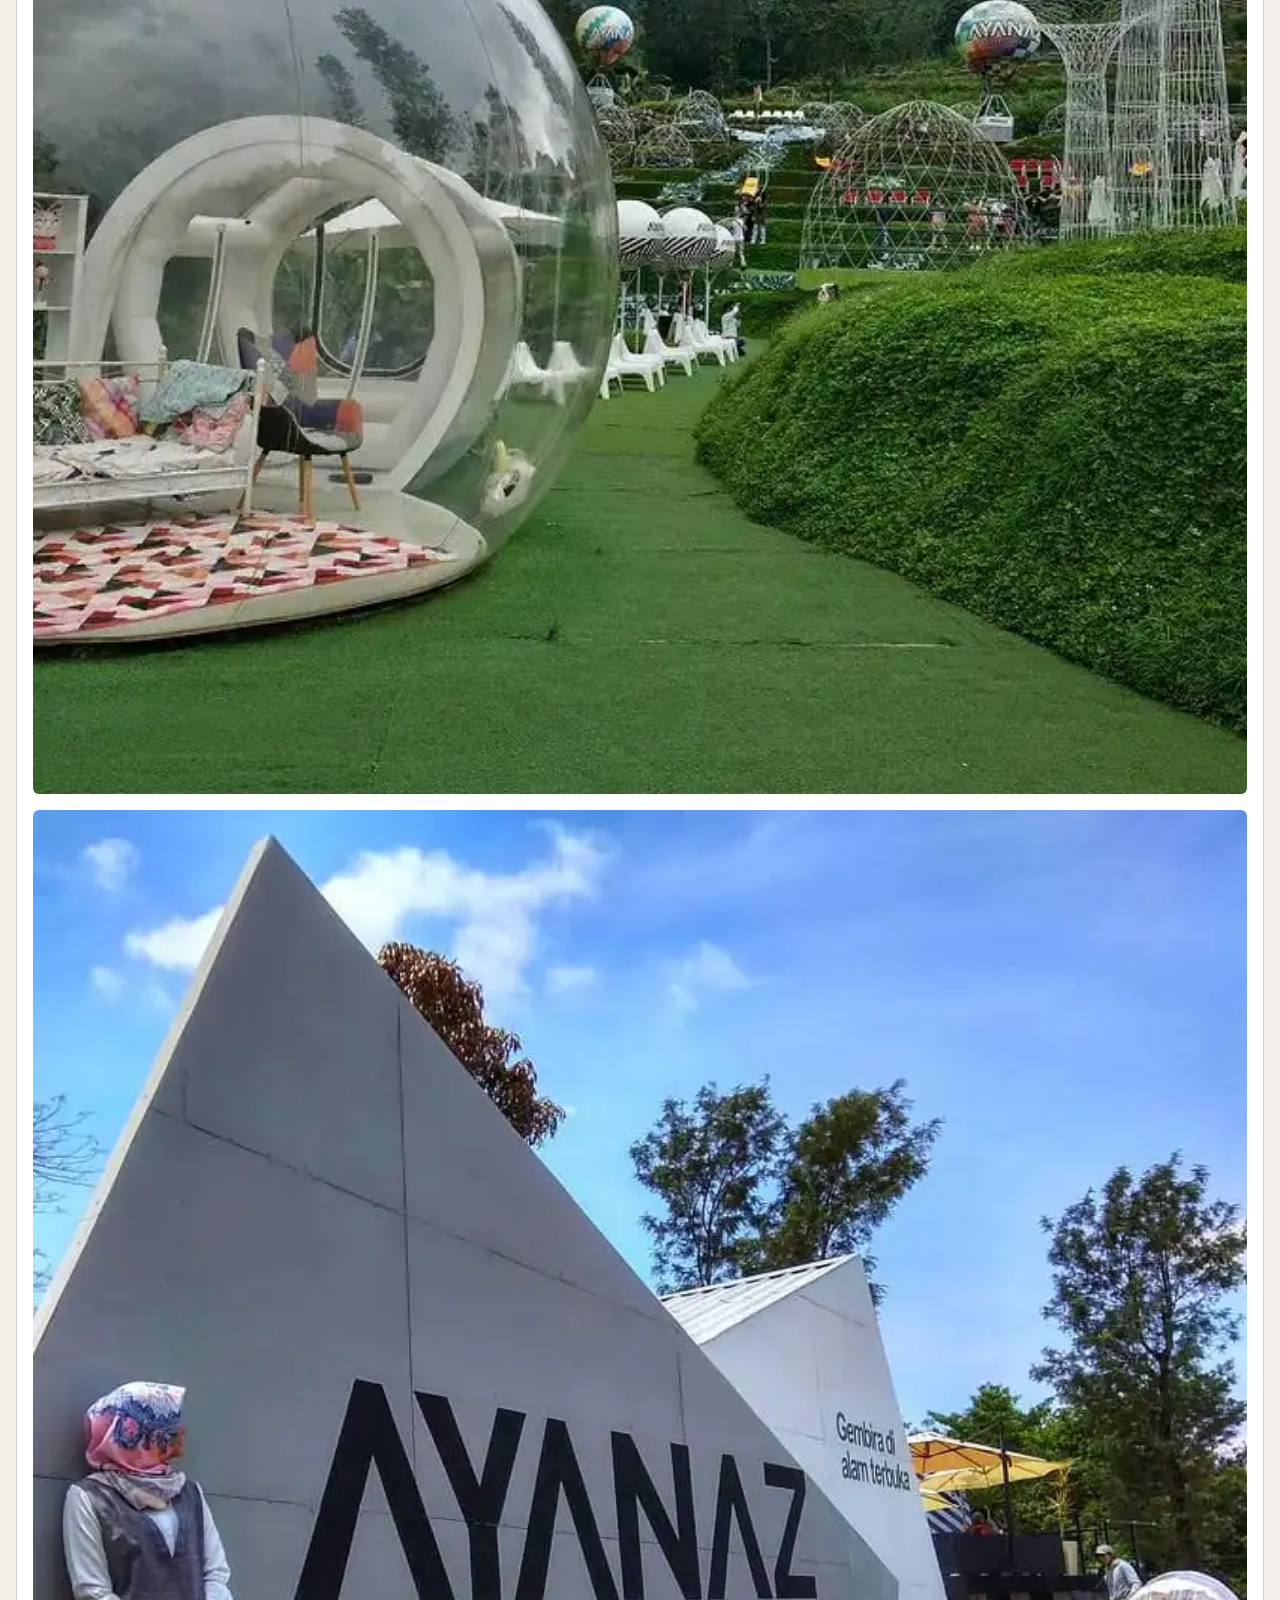
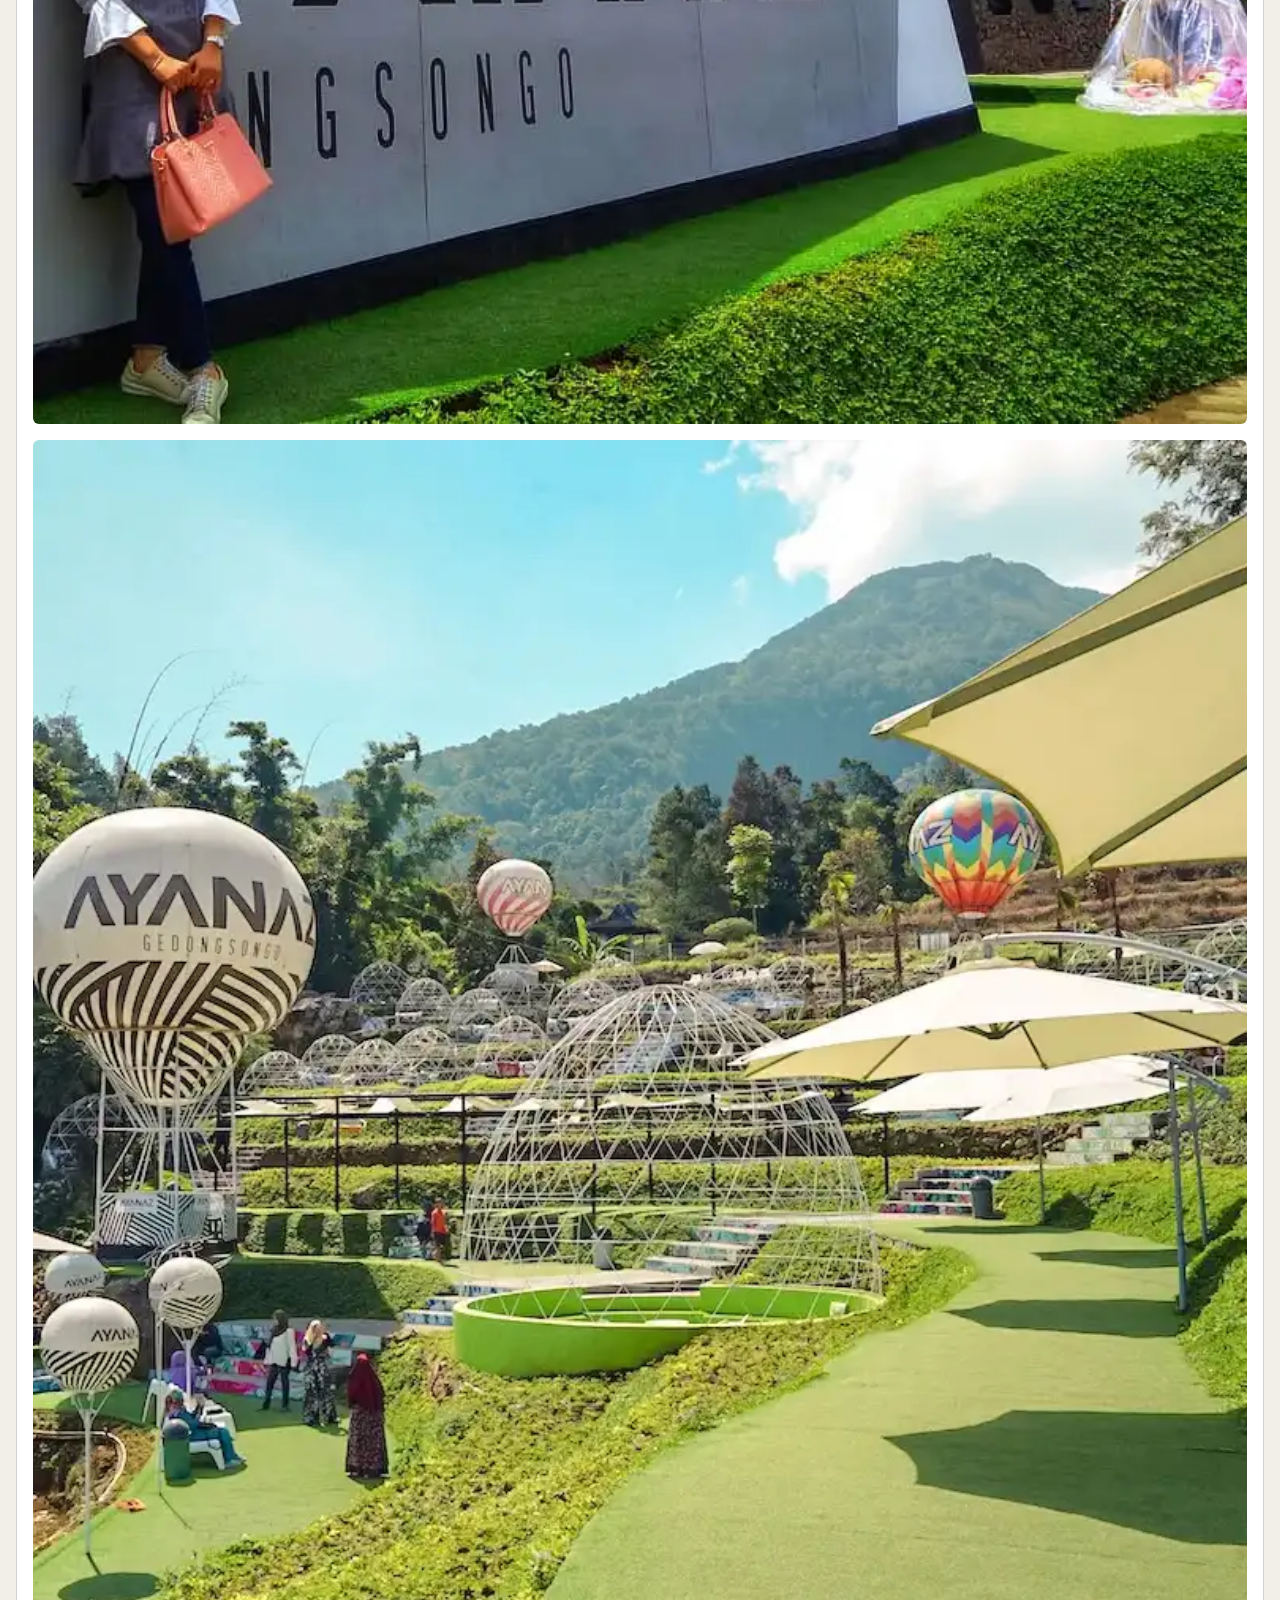
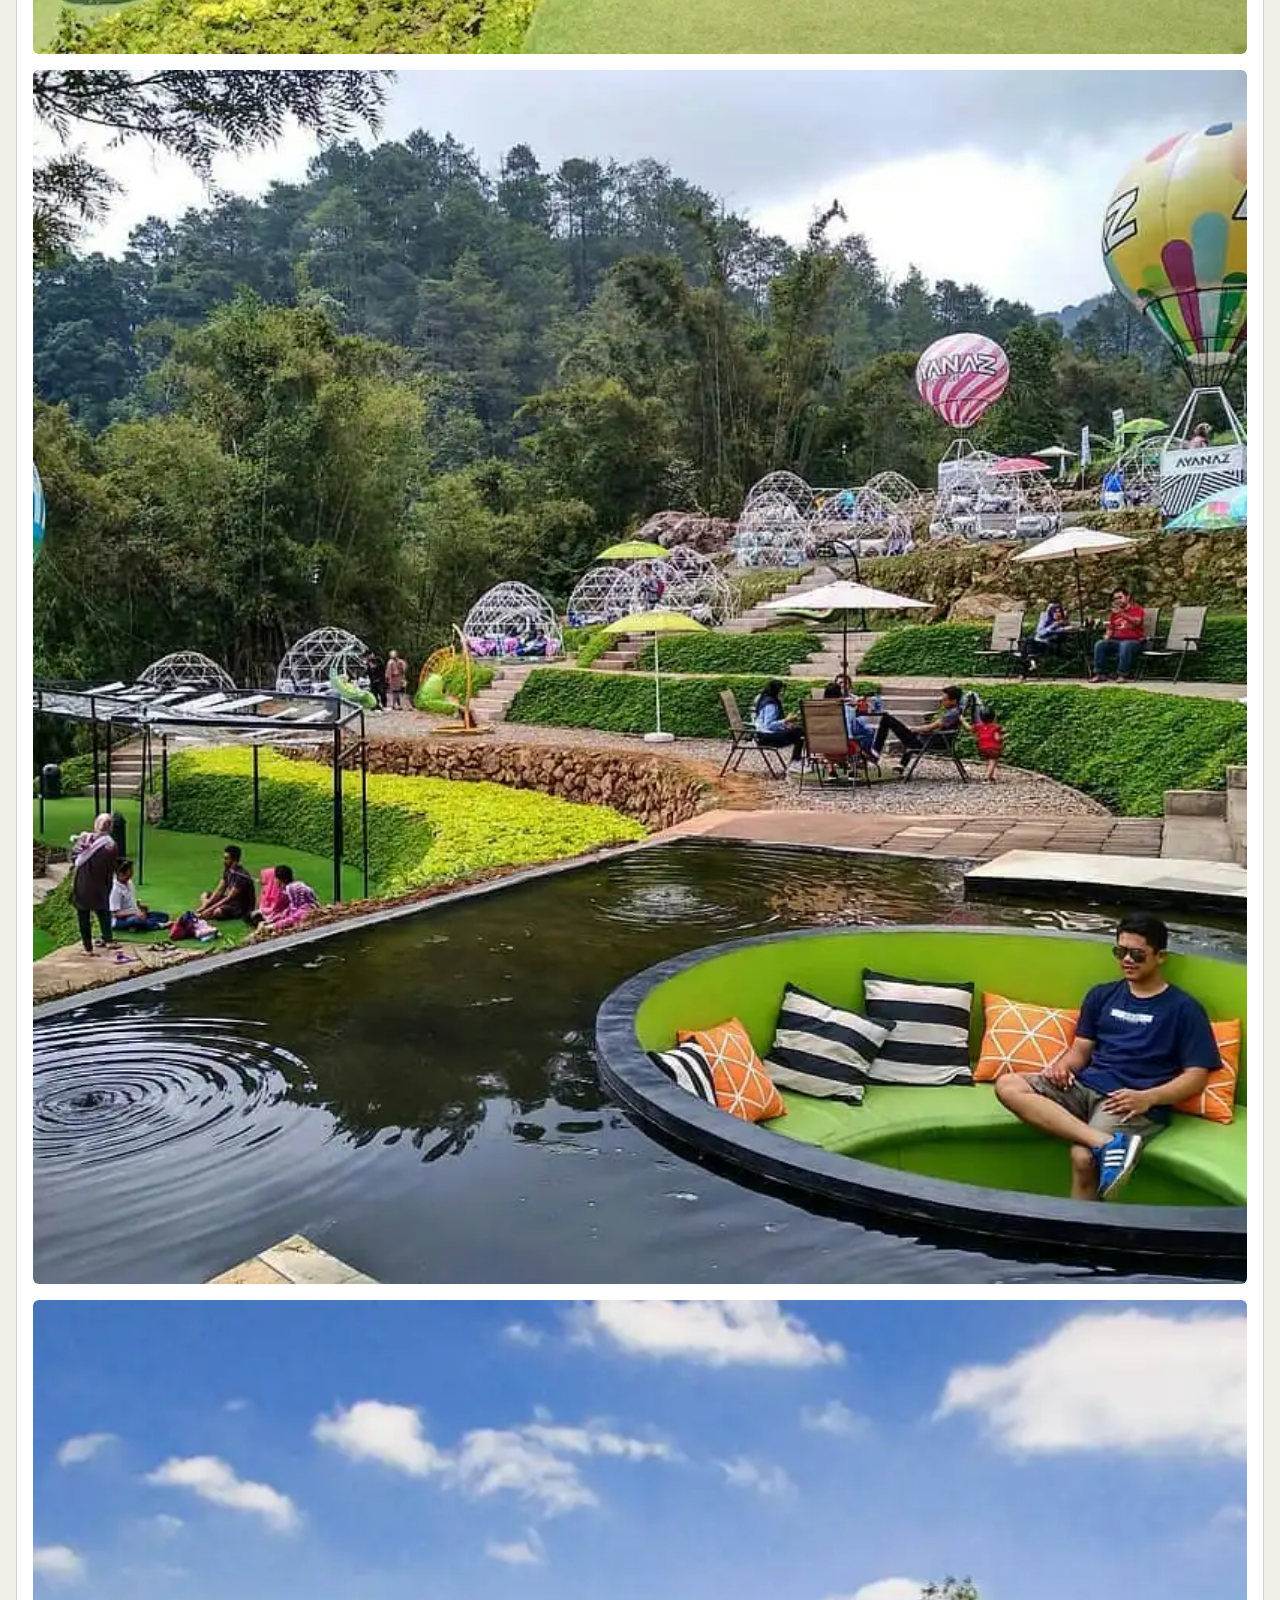
==== commit 3bde41a2: "Update semarang.html" ====
--- a/semarang.html
+++ b/semarang.html
@@ -139,12 +139,12 @@
               alt=""
             />
             <img
-              class="col-12 mt-3 mb-2 rounded"
+              class="col-12 mt-3 rounded"
               src="./images/saloka/saloka5.webp"
               alt=""
             />
             <img
-              class="col-12 mt-3 mb-2 rounded"
+              class="col-12 mt-3 rounded"
               src="./images/saloka/saloka6.webp"
               alt=""
             />
